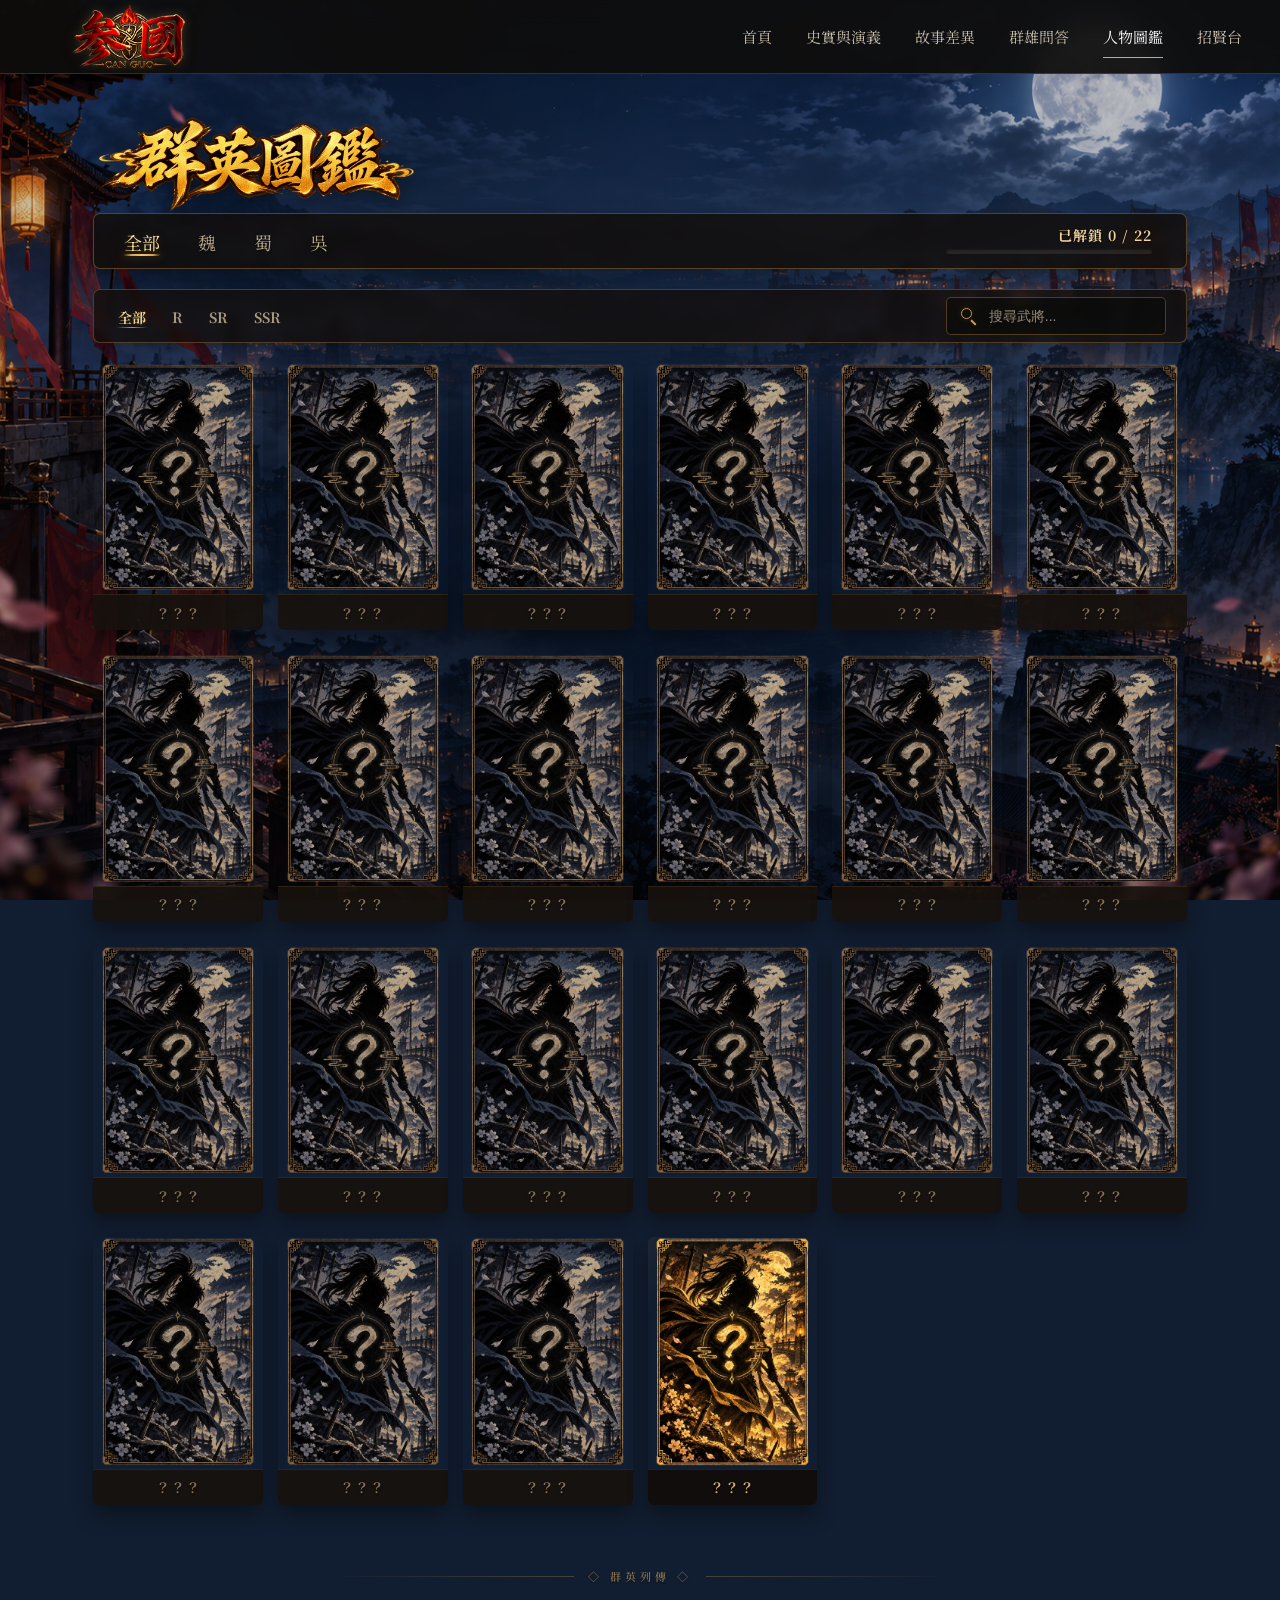
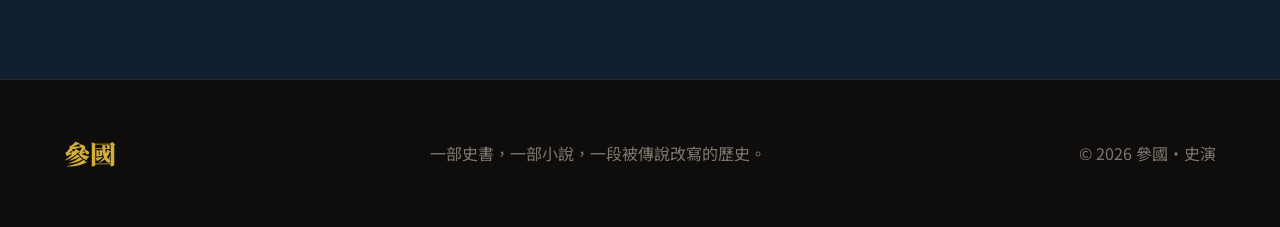
==== Card.html @ cb04dfd8 "參國・史演" ====
<!DOCTYPE html>
<html lang="zh-Hant">
<head>
  <meta charset="UTF-8">
  <meta name="viewport" content="width=device-width, initial-scale=1.0">
  <title>人物圖鑑｜參國・史演</title>
  <!-- Google Fonts -->
  <link rel="preconnect" href="https://fonts.googleapis.com">
  <link rel="preconnect" href="https://fonts.gstatic.com" crossorigin>
  <link href="https://fonts.googleapis.com/css2?family=Cinzel:wght@500;600&family=Noto+Sans+TC:wght@400;500;600;700&family=Noto+Serif+TC:wght@500;600;700;900&display=swap" rel="stylesheet">
  <!-- 共用樣式：Navbar / Footer / Buttons -->
  <link rel="stylesheet" href="css/HomePage.css">
  <!-- 引入人物圖鑑專屬 CSS -->
  <link rel="stylesheet" href="css/Card.css">
  <link rel="icon" type="image/png" sizes="100x100" href="images/logo1.png">
</head>
<body>
  <!-- =========================
       Navbar
  ========================== -->
  <header class="navbar">
    <div class="nav-container">
      <!-- Logo -->
      <a href="HomePage.html" class="logo">
        <img src="images/1212.png" alt="參國・史演 Logo" class="logo-img">
      </a>
      <!-- Navigation -->
      <nav class="nav-menu" id="primaryNav">
        <a href="HomePage.html">首頁</a>
        <a href="HomePage.html#history">史實與演義</a>
        <a href="HomePage.html#stories">故事差異</a>
        <a href="QuizEntry.html">群雄問答</a>
        <a href="Card.html" class="active">人物圖鑑</a>
        <a href="Pickcard.html">招賢台</a>
      </nav>
      <button
        class="mobile-menu-btn"
        type="button"
        aria-label="開啟選單"
        aria-expanded="false"
        aria-controls="primaryNav"
      >
        ☰
      </button>
    </div>
  </header>
  <!-- =========================
       人物圖鑑主內容區
  ========================== -->
  <main class="codex-container">
    <!-- 第一層：陣營分類與已解鎖數量 -->
    <div class="codex-faction-bar">
      <div class="faction-menu">
        <button class="faction-tab active" data-faction="all">全部</button>
        <button class="faction-tab" data-faction="wei">魏</button>
        <button class="faction-tab" data-faction="shu">蜀</button>
        <button class="faction-tab" data-faction="wu">吳</button>
      </div>
      <div class="codex-progress" id="codexProgress">
        <div class="codex-progress-top">
          <span class="codex-progress-text" id="codexProgressText">已解鎖 0 / 0</span>
        </div>
        <div class="codex-progress-track" aria-hidden="true">
          <span class="codex-progress-fill" id="codexProgressFill"></span>
        </div>
      </div>
    </div>
    <!-- 第二層：控制面板 (稀有度與搜尋列) -->
    <div class="codex-panel">
      <div class="codex-sub-bar">
        <div class="rarity-filters">
          <button class="rarity-btn active" data-rarity="all">全部</button>
          <button class="rarity-btn" data-rarity="r">R</button>
          <button class="rarity-btn" data-rarity="sr">SR</button>
          <button class="rarity-btn" data-rarity="ssr">SSR</button>
        </div>
        <div class="search-box">
          <span class="search-icon"></span>
          <input
            type="text"
            id="searchInput"
            class="search-input"
            placeholder="搜尋武將..."
          >
        </div>
      </div>
    </div>
    <!-- 卡片網格 -->
    <div class="cards-grid" id="cardsGrid"></div>
    <div class="codex-empty-state" id="codexEmptyState" hidden>
      <div class="codex-empty-icon">◇</div>
      <h3>沒有符合條件的武將</h3>
      <p>請切換陣營、稀有度，或調整搜尋關鍵字後再試一次。</p>
    </div>

    <div class="codex-end-mark" aria-hidden="true">
      <span></span>
      <b>◇ 群英列傳 ◇</b>
      <span></span>
    </div>
  </main>
  <!-- =========================
       角色介紹彈窗
  ========================== -->
  <div class="hero-modal-overlay" id="heroModal">
    <div class="hero-modal-content">
      <button class="modal-close-btn" id="modalClose" aria-label="關閉角色介紹">
        ×
      </button>
      <div class="modal-body-layout">
        <!-- 左側：卡牌展示 -->
        <div class="modal-visual-column">
          <div class="modal-hero-img">
            <img id="modalImg" src="" alt="">
          </div>
          <div class="modal-card-footer">
            <span class="modal-card-footer-mark">◇</span>
            <span>武將列傳</span>
            <span class="modal-card-footer-mark">◇</span>
          </div>
          <!-- 人物介紹 Q 版 Sprite（曹操、劉備、張飛、孫權、關羽、司馬懿、呂布） -->
          <div class="modal-sprite-zone" id="modalSpriteZone" hidden>
            <div class="hero-speech" id="heroSpeech" role="status" aria-live="polite"></div>
            <button type="button" class="hero-sprite" id="heroSprite"
              aria-label="點擊武將，觀看專屬動作與台詞" title="點擊小武將"></button>
          </div>
        </div>
        <!-- 右側：人物資料 -->
        <div class="modal-info-area">
          <div class="modal-title-block">
            <h2 id="modalName">角色名稱</h2>
            <div class="modal-role-title" id="modalRoleTitle">
              三國人物｜群雄列傳
            </div>
          </div>
          <div class="modal-tags">
            <span class="modal-tag faction-tag" id="modalFaction">
              陣營
            </span>
            <span class="modal-tag rarity-tag" id="modalRarity">
              稀有度
            </span>
            <span class="modal-tag role-tag" id="modalRoleType">
              定位：武將
            </span>
          </div>
          <div class="modal-story-card history-card">
            <div class="modal-section-title">
              <span class="modal-section-icon">史</span>
              <h4>史實記載</h4>
            </div>
            <p id="modalHistory">
              這裡是史實記載的描述...
            </p>
          </div>
          <div class="modal-story-card novel-card">
            <div class="modal-section-title">
              <span class="modal-section-icon">演</span>
              <h4>小說演義</h4>
            </div>
            <p id="modalNovel">
              這裡是在演義小說中的描述...
            </p>
          </div>
          <!-- 人物羈絆 -->
          <div class="modal-relations-section" id="modalRelationsSection">
            <div class="modal-relations-heading">
              <div>
                <span class="modal-relations-symbol">◇</span>
                <strong>人物羈絆</strong>
                <span class="modal-relations-symbol">◇</span>
              </div>
              <small>與此人物關係密切的角色</small>
            </div>
            <div class="modal-relations-list" id="modalRelationsList"></div>
          </div>
          <!-- 特殊羈絆：完成「貂蟬 × 呂布」NPC 彩蛋後才顯示 -->
          <div
            class="modal-special-bond"
            id="modalBondSection"
            style="display: none;"
          >
            <div class="modal-special-bond-title">
              <span>特殊羈絆</span>
              <small>閉月連環・飛將之緣</small>
            </div>
            <p id="modalBondText">
              你已發現貂蟬與呂布之間的特殊羈絆。
            </p>
          </div>
        </div>
      </div>
    </div>
  </div>
  <!-- =========================
       圖鑑自訂提示視窗
       取代瀏覽器原生 alert
  ========================== -->
  <div
    class="codex-alert-overlay"
    id="codexAlert"
    aria-hidden="true"
  >
    <div
      class="codex-alert-box"
      role="dialog"
      aria-modal="true"
      aria-labelledby="codexAlertTitle"
      aria-describedby="codexAlertMessage"
    >
      <div class="codex-alert-corner codex-alert-corner-tl"></div>
      <div class="codex-alert-corner codex-alert-corner-tr"></div>
      <div class="codex-alert-corner codex-alert-corner-bl"></div>
      <div class="codex-alert-corner codex-alert-corner-br"></div>
      <div class="codex-alert-ornament">◇</div>
      <h3
        class="codex-alert-title"
        id="codexAlertTitle"
      >
        提 示
      </h3>
      <p
        class="codex-alert-message"
        id="codexAlertMessage"
      >
        提示內容
      </p>
      <button
        type="button"
        class="codex-alert-btn"
        id="codexAlertBtn"
      >
        確 定
      </button>
    </div>
  </div>
  <!-- =========================
       Footer
  ========================== -->
  <footer>
    <div class="footer-container">
      <div class="footer-logo">
        參國
      </div>
      <p>
        一部史書，一部小說，一段被傳說改寫的歷史。
      </p>
      <span>
        © 2026 參國・史演
      </span>
    </div>
  </footer>
  <!-- 共用 JS -->
  <script src="js/main.js"></script>
  <!-- =========================
       人物圖鑑資料與互動
  ========================== -->
  <script>
    document.addEventListener(
      'DOMContentLoaded',
      function () {
        // ==========================================
        // 預設武將資料庫
        // 人物文案校對版：史實與演義分流，避免將小說情節誤寫為正史。
        // ==========================================
        const defaultHeroes = [
          {
            name: "曹操",
            faction: "wei",
            rarity: "ssr",
            unlocked: false,
            image: "images/曹操.png",
            lockedImage: "images/未解鎖.png",
            history:
              "字孟德，沛國譙人。東漢末年重要政治家、軍事家與文學家，也是曹魏政權的奠基者。建安十三年（208年）南征荊州，與孫權、劉備聯軍戰於赤壁，曹軍失利後北還。",
            novel:
              "《三國演義》將曹操塑造成雄才大略而多疑的亂世梟雄。赤壁篇中以連環船、火攻與華容道等情節加強其敗局戲劇性，最後又因關羽念舊而脫身。"
          },
          {
            name: "劉備",
            faction: "shu",
            rarity: "ssr",
            unlocked: false,
            image: "images/劉備.png",
            lockedImage: "images/未解鎖.png",
            history:
              "字玄德，涿郡涿縣人，《三國志》記為漢景帝子中山靖王劉勝之後。早年輾轉依附諸侯，後與孫權聯軍抗曹，逐步取得荊、益之地與漢中，章武元年（221年）稱帝，建立蜀漢。",
            novel:
              "《三國演義》以仁德之君為核心塑造劉備，桃園結義、三顧茅廬等名場面強化其重情守義、禮賢下士的形象；赤壁前後則與諸葛亮、孫權合作抗曹，成為三分天下的重要一方。"
          },
          {
            name: "張飛",
            faction: "shu",
            rarity: "ssr",
            unlocked: false,
            image: "images/張飛.png",
            lockedImage: "images/未解鎖.png",
            history:
              "字益德，涿郡人，早年即與關羽追隨劉備。當陽長阪時率二十騎據水斷橋，曹軍無敢逼近；入蜀後又在江州生擒嚴顏，是劉備集團的重要將領。",
            novel:
              "《三國演義》多寫作「張翼德」，進一步放大其豪勇與直率性格。長坂橋一聲喝退曹軍、義釋嚴顏等情節，使他成為勇猛而又粗中有細的代表人物。"
          },
          {
            name: "孫權",
            faction: "wu",
            rarity: "ssr",
            unlocked: false,
            image: "images/孫權.png",
            lockedImage: "images/未解鎖.png",
            history:
              "字仲謀，孫策死後承接江東基業。建安十三年（208年）採納周瑜、魯肅等主戰意見，與劉備聯軍抗曹；黃龍元年（229年）稱帝，建立孫吳政權。",
            novel:
              "《三國演義》將孫權描寫成年少而有決斷的江東之主，赤壁前夕在主戰與主降之間作出抗曹決定，並以江東君主的身分串聯周瑜、魯肅等人的赤壁故事。"
          },
          {
            name: "周瑜",
            faction: "wu",
            rarity: "sr",
            unlocked: false,
            image: "images/周瑜.png",
            lockedImage: "images/未解鎖.png",
            history:
              "字公瑾，廬江舒人，《三國志》稱其「長壯有姿貌」。他與孫策交好，後成為孫權的重要將領；赤壁之戰時與程普等率軍拒曹，採納黃蓋火攻之策，大破曹軍。",
            novel:
              "《三國演義》大幅增加周瑜與諸葛亮鬥智的篇幅，並塑造其氣量較狹、屢被諸葛亮占得先機的形象；「既生瑜，何生亮」也成為最具代表性的文學標籤之一。"
          },
          {
            name: "趙雲",
            faction: "shu",
            rarity: "sr",
            unlocked: false,
            image: "images/趙雲.png",
            lockedImage: "images/未解鎖.png",
            history:
              "字子龍，常山真定人。當陽長阪之戰時，趙雲抱著年幼的劉禪並保護甘夫人脫險；其後長期追隨劉備、諸葛亮征戰，建興七年（229年）去世。",
            novel:
              "《三國演義》把長坂救主寫得更為傳奇，趙雲在曹軍中反覆衝殺、救出阿斗，塑造出近乎常勝的勇將形象；後世常以「七進七出」概括此段，但這不是正史原文。"
          },
          {
            name: "甄姬",
            faction: "wei",
            rarity: "r",
            unlocked: false,
            image: "images/甄姬.png",
            lockedImage: "images/未解鎖.png",
            history:
              "史稱文昭甄皇后，中山無極人，上蔡令甄逸之女，本為袁熙之妻。曹操攻下鄴城後，曹丕納甄氏，後生魏明帝曹叡；黃初二年（221年）被曹丕賜死，曹叡即位後追尊為文昭皇后。",
            novel:
              "《三國演義》描寫曹丕攻入鄴城後見甄氏貌美而納為妻。後世又常把她與曹植《洛神賦》的洛神想像相連，但「甄氏就是洛神原型」並不是《三國演義》明確寫定的內容。"
          },
          {
            name: "蔡文姬",
            faction: "wei",
            rarity: "r",
            unlocked: false,
            image: "images/蔡文姬.png",
            lockedImage: "images/未解鎖.png",
            history:
              "蔡琰，字文姬，東漢名士蔡邕之女，博學有才辯，又通音律。漢末戰亂中被胡騎擄入南匈奴，在胡中十二年並生二子；曹操念與蔡邕舊交，以金璧將她贖回，後嫁董祀。",
            novel:
              "《三國演義》並未把蔡文姬作為重要角色鋪陳；她廣為人知的「文姬歸漢」主要見於正史與後世文學、戲曲。傳世《胡笳十八拍》常歸名於蔡琰，但其作者問題歷來仍有討論。"
          },
          {
            name: "孫尚香",
            faction: "wu",
            rarity: "r",
            unlocked: false,
            image: "images/孫上香.png",
            lockedImage: "images/未解鎖.png",
            history:
              "史書多稱「孫夫人」，並未記載「孫尚香」這個本名。她是孫權之妹，史載其才捷剛猛、有諸兄之風，身邊侍婢常持刀侍立；她與劉備的婚姻具有明顯的政治聯盟性質，後返回東吳。",
            novel:
              "《三國演義》以孫夫人與劉備成婚為重要情節，原本用於牽制劉備的婚事最終弄假成真；她又協助劉備突破追兵返回荊州，使人物形象比正史更具俠氣與戲劇性。"
          },
          {
            name: "諸葛亮",
            faction: "shu",
            rarity: "sr",
            unlocked: false,
            image: "images/諸葛亮.png",
            lockedImage: "images/未解鎖.png",
            history:
              "字孔明，號臥龍，蜀漢丞相。劉備去世後輔佐劉禪，多次北伐曹魏；《三國志》亦記其善於巧思，曾損益連弩，木牛流馬皆出其意。建興十二年（234年）病逝五丈原。",
            novel:
              "《三國演義》將諸葛亮進一步神機妙算化，舌戰群儒、草船借箭、借東風、空城計等名場面大多屬小說加工或移植，赤壁篇尤其強化了他在聯軍勝利中的核心作用。"
          },
          {
            name: "黃蓋",
            faction: "wu",
            rarity: "sr",
            unlocked: false,
            image: "images/黃蓋.png",
            lockedImage: "images/未解鎖.png",
            history:
              "字公覆，東吳宿將，歷事孫堅、孫策、孫權。赤壁之戰時，黃蓋認為曹軍船艦首尾相接，適合以火攻破敵，並以書信詐降接近曹軍船隊，最終縱火重創曹軍；正史沒有周瑜杖打黃蓋的情節。",
            novel:
              "《三國演義》把赤壁詐降發展成著名的「苦肉計」：黃蓋與周瑜故意演出衝突並受杖責，再向曹操詐降，使曹操深信不疑，最終配合火攻大破曹軍。"
          },
          {
            name: "關羽",
            faction: "shu",
            rarity: "ssr",
            unlocked: false,
            image: "images/關羽.png",
            lockedImage: "images/未解鎖.png",
            history:
              "字雲長，早年與張飛追隨劉備。官渡期間曾斬袁紹大將顏良；後鎮守荊州，襄樊之戰水淹七軍、降于禁、斬龐德，一度威震華夏，最終遭孫權襲取荊州並於臨沮被殺。",
            novel:
              "《三國演義》極度強化關羽的忠義與武勇，溫酒斬華雄、過五關斬六將、華容道義釋曹操等名場面皆成為其經典形象的重要來源，其中多處並非正史記載。"
          },
          {
            name: "司馬懿",
            faction: "wei",
            rarity: "ssr",
            unlocked: false,
            image: "images/司馬懿.png",
            lockedImage: "images/未解鎖.png",
            history:
              "字仲達，河內溫縣人，曹魏重要政治家與軍事家。曾多次抵禦諸葛亮北伐，晚年於正始十年（249年）發動高平陵之變擊倒曹爽勢力，掌握魏國大權；嘉平三年（251年）去世，西晉建立後被追尊為宣皇帝。",
            novel:
              "《三國演義》將司馬懿塑造成能與諸葛亮長期鬥智的主要對手，空城計、「死諸葛嚇走活仲達」等情節強化了兩人宿敵感；小說也保留他晚年高平陵政變、掌控曹魏朝政的主線。"
          },
          {
            name: "關銀屏",
            faction: "shu",
            rarity: "r",
            unlocked: false,
            image: "images/關銀屏.png",
            lockedImage: "images/未解鎖.png",
            history:
              "「關銀屏」並非正史中有明確姓名與事蹟的人物。《三國志》只記孫權曾替兒子向關羽求娶其女而遭拒，未記女兒姓名；「關銀屏」及其武將形象主要形成於後世地方傳說、民間文學與現代作品。",
            novel:
              "《三國演義》正本文本也沒有把「關銀屏」塑造成正式角色。她作為關羽之女、能征善戰甚至隨軍南征的形象，主要來自後世傳說、戲曲與遊戲等再創作。"
          },
          {
            name: "龐統",
            faction: "shu",
            rarity: "sr",
            unlocked: false,
            image: "images/龐統.png",
            lockedImage: "images/未解鎖.png",
            history:
              "字士元，襄陽人，時人稱「鳳雛」。曾任南郡功曹，後投效劉備，與諸葛亮同任軍師中郎將並主張取益州；建安十九年（214年）隨軍攻雒縣時中流矢身亡。正史沒有他在赤壁向曹操獻「連環計」的記載。",
            novel:
              "《三國演義》中龐統與諸葛亮並稱「臥龍、鳳雛」，赤壁時親自向曹操獻連環計，使曹軍戰船相連，為火攻創造條件；後隨劉備入蜀，在落鳳坡遭伏擊中箭身亡。"
          },
          {
            name: "大喬小喬",
            faction: "wu",
            rarity: "r",
            unlocked: false,
            image: "images/大喬小喬.png",
            lockedImage: "images/未解鎖.png",
            history:
              "《三國志》記載皖城攻克後得到橋公二女，皆有國色，孫策納大橋、周瑜納小橋。史書沒有為二人立傳，也沒有記下她們的個人姓名；今日常寫作「大喬、小喬」，主要沿用後世通行稱呼。",
            novel:
              "《三國演義》把「二喬」融入赤壁前的激將情節：諸葛亮借曹操《銅雀臺賦》相關說法刺激周瑜，使「銅雀春深鎖二喬」成為赤壁故事的著名文學意象，並非曹操南征的史實動機。"
          },
          {
            name: "郭嘉",
            faction: "wei",
            rarity: "sr",
            unlocked: false,
            image: "images/郭嘉.png",
            lockedImage: "images/未解鎖.png",
            history:
              "字奉孝，潁川陽翟人，曹操的重要謀士，任司空軍祭酒。曾參與討呂布、官渡前後與平定袁氏勢力等重大決策，深受曹操信任；建安十二年（207年）病逝，年僅三十八。",
            novel:
              "《三國演義》延續並放大郭嘉「鬼才」與料敵先機的形象，常以他英年早逝襯托曹操惜才；郭嘉在赤壁之戰前已去世，因此小說中的赤壁主線並沒有由他直接參與謀劃。"
          },
          {
            name: "孫策",
            faction: "wu",
            rarity: "sr",
            unlocked: false,
            image: "images/孫策.png",
            lockedImage: "images/未解鎖.png",
            history:
              "字伯符，孫堅長子，勇決善戰，短時間內平定江東多地，為孫權日後建立孫吳奠定基礎。建安五年（200年）遭吳郡太守許貢舊部門客襲擊受重傷，不久去世。",
            novel:
              "《三國演義》保留孫策「小霸王」的勇烈形象，並加入道士于吉等神怪情節，將孫策殺于吉、精神不安與遇刺後病重相連，使其早逝帶有更強的因果與傳奇色彩。"
          },
          {
            name: "夏侯惇",
            faction: "wei",
            rarity: "sr",
            unlocked: false,
            image: "images/夏侯惇.png",
            lockedImage: "images/未解鎖.png",
            history:
              "字元讓，曹操麾下宗親重將。征討呂布時被流矢射傷左眼，軍中一度稱他「盲夏侯」；他也曾治理地方、興修水利與勸農，並非只以猛將事蹟見長。",
            novel:
              "《三國演義》把左眼受傷改寫成極具戲劇性的「拔矢啖睛」：夏侯惇中曹性一箭後拔箭連眼珠帶出，並吞下眼珠再戰，成為小說塑造其剛烈勇猛的經典場面。"
          },
          // ==========================================
          // 隱藏角色：呂布
          // ==========================================
          {
            name: "呂布",
            faction: "special",
            rarity: "ssr",
            unlocked: false,
            hidden: true,
            exchangeOnly: true,
            image: "images/呂布.png",
            lockedImage: "images/未解鎖.png",
            history:
              "字奉先，五原九原人。《三國志》記其善騎射、膂力過人，號為「飛將」。他先後依附丁原、董卓等人，後與王允合謀殺董卓，又割據徐州，最終在下邳敗於曹操並被處死。",
            novel:
              "《三國演義》把呂布塑造成武力頂尖而反覆無常的猛將，虎牢關「三英戰呂布」尤其奠定其無雙武勇形象；赤兔馬、方天畫戟與貂蟬情節也共同強化了他的傳奇色彩。"
          },
          // ==========================================
          // 隱藏角色：貂蟬
          // ==========================================
          {
            name: "貂蟬",
            faction: "special",
            rarity: "r",
            unlocked: false,
            hidden: true,
            exchangeKey: true,
            image: "images/貂蟬.png",
            lockedImage: "images/未解鎖.png",
            history:
              "正史沒有「貂蟬」這個人物姓名。《三國志》只記呂布曾與董卓的一名侍婢私通，因擔心事情敗露而心中不安，之後又受王允拉攏參與誅殺董卓；史書沒有說這名侍婢是王允義女，也沒有把她命名為貂蟬。",
            novel:
              "《三國演義》將貂蟬塑造成王允義女與「閉月」美人，安排她周旋於董卓、呂布之間執行連環計，利用二人情慾與猜忌挑起決裂，最終促成呂布誅殺董卓。"
          },
          // ==========================================
          // 隱藏彩蛋：釣魚版曹操
          // 未解鎖時顯示 specialcard.png
          // 玩家暗中連點 10 次後解鎖
          // ==========================================
          {
            name: "釣魚版曹操",
            faction: "wei",
            rarity: "ssr",
            unlocked: false,
            hidden: true,
            specialEgg: true,
            image: "images/釣魚版曹操.png",
            lockedImage: "images/specialcard.png",
            history:
              "遊戲原創彩蛋角色，並非正史中的獨立人物或歷史事件。角色設定沿用曹操形象，再加入「臨海垂釣」的趣味情境，作為圖鑑中的隱藏收藏內容。",
            novel:
              "此版本也不是《三國演義》原有人物設定，而是本遊戲對曹操的趣味再創作：亂世梟雄暫離軍政，持竿垂釣，並以神秘金卡彩蛋形式出現在圖鑑中。"
          }
        ];
        // ------------------------------------------
        // 角色資料同步
        // ------------------------------------------
        const savedHeroesRaw =
          localStorage.getItem(
            'heroesData'
          );
        const savedHeroes =
          JSON.parse(
            savedHeroesRaw || '[]'
          ) || [];
        // 如果整份圖鑑資料被重置，
        // 特殊彩蛋的點擊進度也一起重新開始。
        if (
          !savedHeroesRaw ||
          savedHeroes.length === 0
        ) {
          localStorage.removeItem(
            'specialFishingCaoUnlocked'
          );
          localStorage.removeItem(
            'specialFishingCaoClickCount'
          );
        }
        const savedHeroMap =
          new Map(
            savedHeroes.map(
              hero => [
                hero.name,
                hero
              ]
            )
          );
        let heroesData =
          defaultHeroes.map(
            defaultHero => {
              // 釣魚版曹操使用獨立 localStorage 狀態。
              // 這樣就算招賢台仍然只有原本 21 位角色，
              // 也不會把這張第 22 張彩蛋卡的解鎖狀態洗掉。
              if (defaultHero.specialEgg) {
                return {
                  ...defaultHero,
                  unlocked:
                    localStorage.getItem(
                      'specialFishingCaoUnlocked'
                    ) === 'true'
                };
              }
              const savedHero =
                savedHeroMap.get(
                  defaultHero.name
                );
              if (savedHero) {
                return {
                  ...defaultHero,
                  unlocked:
                    savedHero.unlocked
                };
              }
              return {
                ...defaultHero
              };
            }
          );
        localStorage.setItem(
          'heroesData',
          JSON.stringify(
            heroesData
          )
        );
        // ==========================================
        // DOM
        // ==========================================
        const grid =
          document.getElementById(
            'cardsGrid'
          );
        const progressText =
          document.getElementById(
            'codexProgressText'
          );
        const progressFill =
          document.getElementById(
            'codexProgressFill'
          );
        const factionTabs =
          document.querySelectorAll(
            '.faction-tab'
          );
        const rarityBtns =
          document.querySelectorAll(
            '.rarity-btn'
          );
        const searchInput =
          document.getElementById(
            'searchInput'
          );
        const emptyState =
          document.getElementById(
            'codexEmptyState'
          );
        // Modal
        const modal =
          document.getElementById(
            'heroModal'
          );
        const modalContent =
          modal.querySelector(
            '.hero-modal-content'
          );
        const modalClose =
          document.getElementById(
            'modalClose'
          );
        const modalImg =
          document.getElementById(
            'modalImg'
          );
        const modalName =
          document.getElementById(
            'modalName'
          );
        const modalFaction =
          document.getElementById(
            'modalFaction'
          );
        const modalRarity =
          document.getElementById(
            'modalRarity'
          );
        const modalHistory =
          document.getElementById(
            'modalHistory'
          );
        const modalNovel =
          document.getElementById(
            'modalNovel'
          );
        const modalRoleTitle =
          document.getElementById(
            'modalRoleTitle'
          );
        const modalRoleType =
          document.getElementById(
            'modalRoleType'
          );
        const modalRelationsSection =
          document.getElementById(
            'modalRelationsSection'
          );
        const modalRelationsList =
          document.getElementById(
            'modalRelationsList'
          );
        const modalBondSection =
          document.getElementById(
            'modalBondSection'
          );
        const modalBondText =
          document.getElementById(
            'modalBondText'
          );
        // 人物介紹左下角 Q 版 Sprite（曹操／劉備／張飛／孫權／關羽／司馬懿／呂布）
        const modalSpriteZone = document.getElementById('modalSpriteZone');
        const heroSprite = document.getElementById('heroSprite');
        const heroSpeech = document.getElementById('heroSpeech');
        // ==========================================
        // 圖鑑自訂提示視窗
        // ==========================================
        const codexAlert =
          document.getElementById(
            'codexAlert'
          );
        const codexAlertTitle =
          document.getElementById(
            'codexAlertTitle'
          );
        const codexAlertMessage =
          document.getElementById(
            'codexAlertMessage'
          );
        const codexAlertBtn =
          document.getElementById(
            'codexAlertBtn'
          );
        function showCodexAlert(
          message,
          title = '提 示'
        ) {
          codexAlertTitle.textContent =
            title;
          codexAlertMessage.textContent =
            message;
          codexAlert.classList.add(
            'show'
          );
          codexAlert.setAttribute(
            'aria-hidden',
            'false'
          );
          document.body.classList.add(
            'codex-alert-open'
          );
          requestAnimationFrame(
            () => {
              codexAlertBtn.focus();
            }
          );
        }
        function closeCodexAlert() {
          codexAlert.classList.remove(
            'show'
          );
          codexAlert.setAttribute(
            'aria-hidden',
            'true'
          );
          document.body.classList.remove(
            'codex-alert-open'
          );
        }
        codexAlertBtn.addEventListener(
          'click',
          closeCodexAlert
        );
        codexAlert.addEventListener(
          'click',
          (event) => {
            if (
              event.target === codexAlert
            ) {
              closeCodexAlert();
            }
          }
        );
        document.addEventListener(
          'keydown',
          (event) => {
            if (
              event.key === 'Escape' &&
              codexAlert.classList.contains(
                'show'
              )
            ) {
              closeCodexAlert();
            }
          }
        );
        // ==========================================
        // 篩選狀態
        // ==========================================
        let currentFaction = 'all';
        let currentRarity = 'all';
        let currentSearch = '';
        const heroProfileMap = {
          "曹操": {
            title: "曹魏奠基者｜亂世梟雄",
            role: "君主",
            relations: ["郭嘉", "夏侯惇", "司馬懿"]
          },
          "劉備": {
            title: "蜀漢昭烈帝｜仁德之主",
            role: "君主",
            relations: ["關羽", "張飛", "諸葛亮"]
          },
          "張飛": {
            title: "燕人猛將｜萬人之敵",
            role: "猛將",
            relations: ["劉備", "關羽", "趙雲"]
          },
          "孫權": {
            title: "東吳大帝｜江東之主",
            role: "君主",
            relations: ["周瑜", "孫策", "孫尚香"]
          },
          "周瑜": {
            title: "江東都督｜雄姿英發",
            role: "都督",
            relations: ["孫權", "黃蓋", "孫策"]
          },
          "趙雲": {
            title: "常山趙子龍｜忠勇無雙",
            role: "猛將",
            relations: ["劉備", "諸葛亮", "張飛"]
          },
          "甄姬": {
            title: "魏宮名姝｜洛水佳人",
            role: "名姝",
            relations: ["曹操"]
          },
          "蔡文姬": {
            title: "才女名士｜胡笳悲歌",
            role: "名士",
            relations: ["曹操"]
          },
          "孫尚香": {
            title: "弓腰姬｜江東虎女",
            role: "名姝",
            relations: ["孫權", "劉備"]
          },
          "諸葛亮": {
            title: "蜀漢丞相｜臥龍先生",
            role: "軍師",
            relations: ["劉備", "趙雲", "關羽"]
          },
          "黃蓋": {
            title: "江東宿將｜赤壁先鋒",
            role: "猛將",
            relations: ["周瑜", "孫權"]
          },
          "關羽": {
            title: "美髯公｜義薄雲天",
            role: "猛將",
            relations: ["劉備", "張飛", "關銀屏"]
          },
          "司馬懿": {
            title: "冢虎｜深謀遠略",
            role: "軍師",
            relations: ["曹操"]
          },
          "關銀屏": {
            title: "關氏虎女｜將門之後",
            role: "猛將",
            relations: ["關羽", "劉備"]
          },
          "龐統": {
            title: "鳳雛｜奇策之士",
            role: "軍師",
            relations: ["劉備", "諸葛亮"]
          },
          "大喬小喬": {
            title: "江東雙姝｜國色流光",
            role: "名姝",
            relations: ["孫策", "周瑜"]
          },
          "郭嘉": {
            title: "鬼才｜決勝千里",
            role: "軍師",
            relations: ["曹操", "夏侯惇"]
          },
          "孫策": {
            title: "小霸王｜江東奠基",
            role: "君主",
            relations: ["孫權", "周瑜", "大喬小喬"]
          },
          "夏侯惇": {
            title: "曹魏宿將｜剛烈勇武",
            role: "猛將",
            relations: ["曹操", "郭嘉"]
          },
          "呂布": {
            title: "飛將｜人中呂布",
            role: "猛將",
            relations: ["貂蟬"]
          },
          "貂蟬": {
            title: "閉月｜連環之計",
            role: "名姝",
            relations: ["呂布"]
          },
          "釣魚版曹操": {
            title: "滄海垂綸｜孟德得魚",
            role: "彩蛋",
            relations: ["曹操"]
          }
        };
        function renderHeroRelations(hero) {
          const profile =
            heroProfileMap[hero.name] || {
              title: "三國人物｜群雄列傳",
              role: "武將",
              relations: []
            };
          modalRoleTitle.textContent =
            profile.title;
          modalRoleType.textContent =
            `定位：${profile.role}`;
          modalRoleType.dataset.role =
            profile.role;
          modalRelationsList.innerHTML = "";
          /*
             貂蟬的「呂布」關係，在右下角 NPC 彩蛋完成前完全隱藏。
             玩家只抽到貂蟬時，不會從圖鑑得到任何解謎提示。
          */
          const visibleRelationNames =
            profile.relations.filter(
              relationName => {
                const targetHero =
                  heroesData.find(
                    item =>
                      item.name === relationName
                  );
                if (!targetHero) {
                  return false;
                }
                if (
                  hero.name === "貂蟬" &&
                  relationName === "呂布" &&
                  !targetHero.unlocked
                ) {
                  return false;
                }
                return true;
              }
            );
          if (!visibleRelationNames.length) {
            modalRelationsSection.style.display =
              "none";
            return;
          }
          modalRelationsSection.style.display =
            "block";
          visibleRelationNames.forEach(
            relationName => {
              const targetHero =
                heroesData.find(
                  item =>
                    item.name === relationName
                );
              if (!targetHero) return;
              const hideIdentity =
                targetHero.hidden &&
                !targetHero.unlocked;
              const relationItem =
                document.createElement(
                  "button"
                );
              relationItem.type =
                "button";
              relationItem.className =
                "modal-relation-card";
              relationItem.dataset.hero =
                hideIdentity
                  ? "hidden"
                  : targetHero.name;
              if (!targetHero.unlocked) {
                relationItem.classList.add(
                  "locked"
                );
                relationItem.disabled =
                  true;
              }
              const imageSrc =
                targetHero.unlocked
                  ? targetHero.image
                  : targetHero.lockedImage;
              const displayName =
                hideIdentity
                  ? "？？？"
                  : targetHero.name;
              relationItem.innerHTML = `
                <span class="relation-avatar">
                  <img
                    src="${imageSrc}"
                    alt="${hideIdentity ? "未解鎖角色" : displayName}"
                  >
                </span>
                <span class="relation-name">
                  ${displayName}
                </span>
              `;
              if (targetHero.unlocked) {
                relationItem.addEventListener(
                  "click",
                  () => {
                    openModal(targetHero);
                  }
                );
              }
              modalRelationsList.appendChild(
                relationItem
              );
            }
          );
        }
        // ==========================================
        // 特殊彩蛋：釣魚版曹操
        // ==========================================
        const SPECIAL_CAO_TAP_KEY =
          'specialFishingCaoClickCount';
        const SPECIAL_CAO_UNLOCK_KEY =
          'specialFishingCaoUnlocked';
        const SPECIAL_CAO_TAP_MAX =
          10;
        let specialEggBusy =
          false;
        function getSpecialCaoTapCount() {
          return Math.max(
            0,
            Math.min(
              SPECIAL_CAO_TAP_MAX,
              parseInt(
                localStorage.getItem(
                  SPECIAL_CAO_TAP_KEY
                ) || '0',
                10
              ) || 0
            )
          );
        }
        function setSpecialCaoTapCount(count) {
          localStorage.setItem(
            SPECIAL_CAO_TAP_KEY,
            String(count)
          );
        }
        function updateSpecialCrackStage(
          card,
          tapCount
        ) {
          card.classList.remove(
            'egg-stage-1',
            'egg-stage-2',
            'egg-stage-3'
          );
          if (tapCount >= 8) {
            card.classList.add(
              'egg-stage-3'
            );
          } else if (tapCount >= 5) {
            card.classList.add(
              'egg-stage-2'
            );
          } else if (tapCount >= 2) {
            card.classList.add(
              'egg-stage-1'
            );
          }
        }
        function createSpecialBurst(card) {
          const burst =
            card.querySelector(
              '.special-egg-burst'
            );
          if (!burst) return;
          burst.innerHTML = '';
          /*
             海水爆裂粒子
             - 水滴向四周噴散
             - 部分粒子變成泡泡
             - 上方水花距離更高，像浪花炸開
          */
          const particleCount =
            56;
          for (
            let i = 0;
            i < particleCount;
            i++
          ) {
            const particle =
              document.createElement(
                'span'
              );
            particle.className =
              'special-egg-particle';
            if (i % 5 === 0) {
              particle.classList.add(
                'special-egg-bubble'
              );
            }
            /*
              水花改成「由下往上扇形炸開」，
              不再做 360 度煙火狀。
            */
            const spread =
              i /
              (particleCount - 1);
            const dx =
              (spread - 0.5) *
              (
                220 +
                (i % 6) * 10
              );
            const dy =
              -(
                74 +
                (i % 9) * 15
              ) +
              Math.abs(dx) * 0.16;
            const size =
              5 +
              (i % 5) * 2;
            particle.style.setProperty(
              '--dx',
              `${dx}px`
            );
            particle.style.setProperty(
              '--dy',
              `${dy}px`
            );
            particle.style.setProperty(
              '--size',
              `${size}px`
            );
            particle.style.setProperty(
              '--delay',
              `${(i % 8) * 0.018}s`
            );
            particle.style.setProperty(
              '--spin',
              `${120 + (i % 6) * 35}deg`
            );
            burst.appendChild(
              particle
            );
          }
        }
        function unlockFishingCao(
          hero,
          card
        ) {
          if (specialEggBusy) {
            return;
          }
          specialEggBusy =
            true;
          card.classList.add(
            'egg-unlocking'
          );
          createSpecialBurst(card);
          // 金卡先震裂，海水從卡面湧出，再讓釣魚版曹操從浪花中浮現。
          setTimeout(
            () => {
              hero.unlocked =
                true;
              localStorage.setItem(
                SPECIAL_CAO_UNLOCK_KEY,
                'true'
              );
              localStorage.removeItem(
                SPECIAL_CAO_TAP_KEY
              );
              localStorage.setItem(
                'heroesData',
                JSON.stringify(
                  heroesData
                )
              );
              const image =
                card.querySelector(
                  '.hero-image-placeholder img'
                );
              const name =
                card.querySelector(
                  '.hero-name'
                );
              if (image) {
                image.src =
                  hero.image;
                image.alt =
                  hero.name;
              }
              if (name) {
                name.textContent =
                  hero.name;
              }
              card.classList.remove(
                'locked',
                'special-egg-locked',
                'egg-stage-1',
                'egg-stage-2',
                'egg-stage-3'
              );
              card.classList.add(
                'special-egg-revealed'
              );
              const unlockedCount =
                heroesData.filter(
                  item => item.unlocked
                ).length;
              progressText.textContent =
                `已解鎖 ${unlockedCount} / ${heroesData.length}`;
            },
            650
          );
          // 等完整爆裂動畫播完，再重新繪製，
          // 讓這張卡回到正常可點開 Modal 的狀態。
          setTimeout(
            () => {
              specialEggBusy =
                false;
              renderCards();
            },
            1750
          );
        }
        function handleSpecialEggClick(
          hero,
          card
        ) {
          if (
            hero.unlocked ||
            specialEggBusy
          ) {
            return;
          }
          let tapCount =
            getSpecialCaoTapCount() + 1;
          tapCount =
            Math.min(
              tapCount,
              SPECIAL_CAO_TAP_MAX
            );
          setSpecialCaoTapCount(
            tapCount
          );
          // 不顯示 0 / 10，也不跳任何提示。
          // 玩家只會感覺到卡片逐次出現細微異樣。
          card.classList.remove(
            'special-egg-hit'
          );
          void card.offsetWidth;
          card.classList.add(
            'special-egg-hit'
          );
          updateSpecialCrackStage(
            card,
            tapCount
          );
          if (
            tapCount >=
            SPECIAL_CAO_TAP_MAX
          ) {
            unlockFishingCao(
              hero,
              card
            );
          }
        }
        // ==========================================
        // 產生人物卡片
        // ==========================================
        function renderCards() {
          grid.innerHTML = '';
          let visibleCount = 0;
          const visibleHeroes =
            currentRarity === 'all'
              ? [...heroesData].sort((a, b) => {
                  // 釣魚版曹操固定放在全部圖鑑的最後一張。
                  if (a.specialEgg) return 1;
                  if (b.specialEgg) return -1;
                  const rarityOrder = { ssr: 0, sr: 1, r: 2 };
                  return (rarityOrder[a.rarity] ?? 3) -
                    (rarityOrder[b.rarity] ?? 3);
                })
              : heroesData;
          const unlockedCount =
            heroesData.filter(
              hero => hero.unlocked
            ).length;
          visibleHeroes.forEach(
            hero => {
              const matchesFaction =
                (
                  currentFaction === 'all' ||
                  hero.faction === currentFaction
                );
              const matchesRarity =
                (
                  currentRarity === 'all' ||
                  hero.rarity === currentRarity
                );
              const searchTarget =
                hero.unlocked
                  ? hero.name
                  : "？？？";
              const matchesSearch =
                (
                  currentSearch === '' ||
                  searchTarget.includes(
                    currentSearch
                  )
                );
              if (
                !matchesFaction ||
                !matchesRarity ||
                !matchesSearch
              ) {
                return;
              }
              visibleCount += 1;
              const card =
                document.createElement(
                  'div'
                );
              card.className =
                `hero-card ${
                  hero.unlocked
                    ? ''
                    : 'locked'
                }`;
              card.dataset.rarity =
                hero.rarity;
              if (hero.specialEgg) {
                card.classList.add(
                  'special-egg-card'
                );
              }
              let innerContent = '';
              if (hero.unlocked) {
                innerContent = `
                  <div class="hero-image-placeholder">
                    <img
                      src="${hero.image}"
                      alt="${hero.name}"
                      onerror="
                        this.style.display='none';
                        this.nextElementSibling.style.display='flex';
                      "
                    >
                    <div
                      style="
                        display:none;
                        width:100%;
                        height:100%;
                        align-items:center;
                        justify-content:center;
                        color:#a8957c;
                        font-size:12px;
                      "
                    >
                      圖片載入失敗
                    </div>
                  </div>
                  <div class="hero-name">
                    ${hero.name}
                  </div>
                `;
                card.addEventListener(
                  'click',
                  () => {
                    openModal(hero);
                  }
                );
              } else if (hero.specialEgg) {
                card.classList.add(
                  'special-egg-locked'
                );
                updateSpecialCrackStage(
                  card,
                  getSpecialCaoTapCount()
                );
                innerContent = `
                  <div class="hero-image-placeholder special-egg-image">
                    <img
                      src="${hero.lockedImage}"
                      alt="未解鎖特殊卡"
                      draggable="false"
                      onerror="
                        this.style.display='none';
                        this.nextElementSibling.style.display='flex';
                      "
                    >
                    <div
                      style="
                        display:none;
                        width:100%;
                        height:100%;
                        align-items:center;
                        justify-content:center;
                        color:#e9bd5d;
                        font-size:28px;
                      "
                    >
                      ？
                    </div>
                    <span
                      class="special-egg-cracks"
                      aria-hidden="true"
                    ></span>
                    <span
                      class="special-egg-flash"
                      aria-hidden="true"
                    ></span>
                    <span
                      class="special-egg-wave-splash"
                      aria-hidden="true"
                    >
                      <img
                        src="images/wave-splash.png"
                        alt=""
                        draggable="false"
                      >
                    </span>
                  </div>
                  <div class="hero-name">
                    ？？？
                  </div>
                `;
                card.addEventListener(
                  'click',
                  () => {
                    handleSpecialEggClick(
                      hero,
                      card
                    );
                  }
                );
              } else {
                innerContent = `
                  <div class="hero-image-placeholder">
                    <img
                      src="${hero.lockedImage}"
                      alt="未解鎖"
                      onerror="
                        this.style.display='none';
                        this.nextElementSibling.style.display='flex';
                      "
                    >
                    <div
                      style="
                        display:none;
                        width:100%;
                        height:100%;
                        align-items:center;
                        justify-content:center;
                        color:#5c4d3d;
                        font-size:24px;
                      "
                    >
                      ？
                    </div>
                  </div>
                  <div class="hero-name">
                    ？？？
                  </div>
                `;
                card.addEventListener(
                  'click',
                  () => {
                    showCodexAlert(
                      "此武將尚未解鎖，請前往招賢台進行招募。",
                      "尚 未 解 鎖"
                    );
                  }
                );
              }
              card.innerHTML =
                innerContent;
              grid.appendChild(
                card
              );
            }
          );
          const totalCount =
            heroesData.length;
          const progressPercent =
            totalCount > 0
              ? (
                  unlockedCount /
                  totalCount
                ) * 100
              : 0;
          progressText.textContent =
            `已解鎖 ${unlockedCount} / ${totalCount}`;
          progressFill.style.width =
            `${progressPercent}%`;
          emptyState.hidden =
            visibleCount !== 0;
          grid.classList.toggle(
            'is-empty',
            visibleCount === 0
          );
        }
        // ==========================================
        // 武將 Q 版 Sprite：三格待機 + 四格點擊動作
        // 待機：原地 → 上半身微沉 → 原地 → 上半身微抬 ...
        // 點擊：1 → 2 → 3 → 4 → 1，之後恢復待機
        // ==========================================
        const heroSpriteConfig = {
          '曹操': {
            idleSheet: 'images/曹操待機.png',
            idleFrames: 3,
            sheet: 'images/曹操動作.png',
            frames: 4,
            line: '天下英雄，唯使君與操耳！'
          },
          '劉備': {
            idleSheet: 'images/劉備待機.png',
            idleFrames: 3,
            sheet: 'images/劉備動作.png',
            frames: 4,
            line: '備願與諸君共扶漢室！'
          },
          '張飛': {
            idleSheet: 'images/張飛待機.png',
            idleFrames: 3,
            sheet: 'images/張飛動作.png',
            frames: 4,
            line: '燕人張翼德在此！誰敢一戰！'
          },
          '孫權': {
            idleSheet: 'images/孫權待機.png',
            idleFrames: 3,
            sheet: 'images/孫權動作.png',
            frames: 4,
            line: '江東基業，孤自當守！'
          },
          '周瑜': {
            idleSheet: 'images/周瑜待機.png',
            idleFrames: 3,
            sheet: 'images/周瑜動作.png',
            frames: 4,
            line: '東風已至，且看江東烈焰！'
          },
          '趙雲': {
            idleSheet: 'images/趙雲待機.png',
            idleFrames: 3,
            sheet: 'images/趙雲動作.png',
            frames: 4,
            line: '常山趙子龍在此！誰敢一戰！'
          },
          '諸葛亮': {
            idleSheet: 'images/諸葛亮待機.png',
            idleFrames: 3,
            sheet: 'images/諸葛亮動作.png',
            frames: 4,
            line: '運籌帷幄之中，決勝千里之外！'
          },
          '黃蓋': {
            idleSheet: 'images/黃蓋待機.png',
            idleFrames: 3,
            sheet: 'images/黃蓋動作.png',
            frames: 4,
            line: '苦肉一計，烈火焚盡曹營！'
          },
          '龐統': {
            idleSheet: 'images/龐統待機.png',
            idleFrames: 3,
            sheet: 'images/龐統動作.png',
            frames: 4,
            line: '鳳雛展翼，奇謀定天下！'
          },
          '郭嘉': {
            idleSheet: 'images/郭嘉待機.png',
            idleFrames: 3,
            sheet: 'images/郭嘉動作.png',
            frames: 4,
            line: '鬼謀奇策，算定天下！'
          },
          '孫策': {
            idleSheet: 'images/孫策待機.png',
            idleFrames: 3,
            sheet: 'images/孫策動作.png',
            frames: 4,
            line: '江東小霸王，破陣開疆！'
          },
          '夏侯惇': {
            idleSheet: 'images/夏侯惇待機.png',
            idleFrames: 3,
            sheet: 'images/夏侯惇動作.png',
            frames: 4,
            line: '橫刀立馬，誰敢擋我！'
          },
          '甄姬': {
            idleSheet: 'images/甄姬待機.png',
            idleFrames: 3,
            sheet: 'images/甄姬動作.png',
            frames: 4,
            line: '洛水流光，花映芳華。'
          },
          '蔡文姬': {
            idleSheet: 'images/蔡文姬待機.png',
            idleFrames: 3,
            sheet: 'images/蔡文姬動作.png',
            frames: 4,
            line: '胡笳一曲，故園入夢。'
          },
          '孫尚香': {
            idleSheet: 'images/孫尚香待機.png',
            idleFrames: 3,
            sheet: 'images/孫尚香動作.png',
            frames: 4,
            line: '弓腰姬在此，看箭！'
          },
          '大喬小喬': {
            idleSheet: 'images/大喬小喬待機.png',
            idleFrames: 3,
            sheet: 'images/大喬小喬動作.png',
            frames: 4,
            line: '姊妹同心，花開並蒂！'
          },
          '關銀屏': {
            idleSheet: 'images/關銀屏待機.png',
            idleFrames: 3,
            sheet: 'images/關銀屏動作.png',
            frames: 4,
            line: '虎女乘風，青鋒破陣！'
          },
          '關羽': {
            idleSheet: 'images/關羽待機.png',
            idleFrames: 3,
            sheet: 'images/關羽動作.png',
            frames: 4,
            line: '義薄雲天，武聖千秋！'
          },
          '司馬懿': {
            idleSheet: 'images/司馬懿待機.png',
            idleFrames: 3,
            sheet: 'images/司馬懿動作.png',
            frames: 4,
            line: '韜光養晦，方能決勝千里！'
          },
          '貂蟬': {
            idleSheet: 'images/貂蟬待機.png',
            idleFrames: 3,
            sheet: 'images/貂蟬動作.png',
            frames: 4,
            line: '月下傾城，舞動天下。'
          },
          '釣魚版曹操': {
            idleSheet: 'images/釣魚版曹操待機.png',
            idleFrames: 3,
            sheet: 'images/釣魚版曹操動作.png',
            frames: 4,
            line: '哈哈哈！此魚，終究落入孤手！'
          },
          '呂布': {
            idleSheet: 'images/呂布待機.png',
            idleFrames: 3,
            sheet: 'images/呂布動作.png',
            frames: 4,
            line: '天下群雄，誰敢擋我呂奉先！'
          }
        };
        let activeSpriteConfig = null;
        let spriteIdleTimer = null;
        let spriteFrameTimer = null;
        let spriteSpeechTimer = null;
        let spritePlaying = false;

        function setSpriteFrame(frame, frames) {
          // 3 格的位置是 0 / 50 / 100%；4 格是 0 / 33.33 / 66.67 / 100%。
          heroSprite.style.backgroundPosition =
            `${(frame / (frames - 1)) * 100}% 0%`;
        }

        function startHeroIdle(config) {
          clearInterval(spriteIdleTimer);
          spriteIdleTimer = null;
          if (!config || !config.idleSheet) return;

          heroSprite.classList.remove('is-playing');
          heroSprite.style.backgroundImage = `url("${config.idleSheet}")`;
          heroSprite.style.backgroundSize = `${config.idleFrames * 100}% 100%`;
          setSpriteFrame(0, config.idleFrames);

          // 尊重裝置的減少動態偏好，仍顯示第一格站立姿勢。
          if (window.matchMedia('(prefers-reduced-motion: reduce)').matches) return;

          const sequence = [0, 1, 0, 2];
          let step = 0;
          spriteIdleTimer = setInterval(() => {
            step = (step + 1) % sequence.length;
            setSpriteFrame(sequence[step], config.idleFrames);
          }, 400);
        }

        function stopHeroSprite() {
          clearInterval(spriteIdleTimer);
          clearInterval(spriteFrameTimer);
          clearTimeout(spriteSpeechTimer);
          spriteIdleTimer = null;
          spriteFrameTimer = null;
          spriteSpeechTimer = null;
          spritePlaying = false;
          heroSprite.classList.remove('is-playing');
          heroSprite.style.backgroundPosition = '0% 0%';
          heroSpeech.classList.remove('show');
          heroSpeech.textContent = '';
        }

        function setupHeroSprite(hero) {
          stopHeroSprite();
          activeSpriteConfig = heroSpriteConfig[hero.name] || null;
          modalSpriteZone.hidden = !activeSpriteConfig;
          if (!activeSpriteConfig) {
            heroSprite.style.backgroundImage = 'none';
            return;
          }
          heroSprite.setAttribute('aria-label', `點擊${hero.name}，觀看專屬動作與台詞`);
          heroSprite.title = `點擊小${hero.name}`;
          startHeroIdle(activeSpriteConfig);
        }

        // 點擊時暫停待機，完成 4 格動作後再恢復三格待機。
        heroSprite.addEventListener('click', () => {
          if (!activeSpriteConfig || spritePlaying) return;
          const config = activeSpriteConfig;
          clearInterval(spriteIdleTimer);
          clearTimeout(spriteSpeechTimer);
          spriteIdleTimer = null;
          spriteSpeechTimer = null;
          heroSpeech.classList.remove('show');
          spritePlaying = true;
          heroSprite.classList.add('is-playing');
          heroSprite.style.backgroundImage = `url("${config.sheet}")`;
          heroSprite.style.backgroundSize = `${config.frames * 100}% 100%`;
          setSpriteFrame(0, config.frames);

          let frame = 0;
          spriteFrameTimer = setInterval(() => {
            frame += 1;
            if (frame >= config.frames) {
              clearInterval(spriteFrameTimer);
              spriteFrameTimer = null;
              spritePlaying = false;
              startHeroIdle(config);
              spriteSpeechTimer = setTimeout(() => {
                heroSpeech.classList.remove('show');
                spriteSpeechTimer = null;
              }, 2300);
              return;
            }
            setSpriteFrame(frame, config.frames);
            if (frame === 2) {
              heroSpeech.textContent = config.line;
              heroSpeech.classList.add('show');
            }
          }, 220);
        });

        // ==========================================
        // 開啟角色介紹
        // ==========================================
        function openModal(hero) {
          modalImg.src = hero.image;
          modalImg.alt = `${hero.name} 卡牌`;
          modalName.textContent = hero.name;

          renderHeroRelations(hero);

          const factionMap = {
            wei: "陣營：魏",
            shu: "陣營：蜀",
            wu: "陣營：吳",
            special: "陣營：群"
          };

          const factionKey =
            hero.faction || "special";
          const rarityKey =
            (hero.rarity || "r").toLowerCase();

          modalFaction.textContent =
            factionMap[factionKey] || "陣營";
          modalFaction.dataset.faction =
            factionKey;

          modalRarity.textContent =
            `稀有度：${rarityKey.toUpperCase()}`;
          modalRarity.dataset.rarity =
            rarityKey;

          modalHistory.textContent =
            hero.history ||
            "暫無史實記載資料。";
          modalNovel.textContent =
            hero.novel ||
            "暫無小說演義資料。";

          const lubu =
            heroesData.find(
              h => h.name === "呂布"
            );

          /*
             只有完成右下角「呂布 × 貂蟬」NPC 彩蛋、
             呂布真的變成 unlocked 之後，貂蟬頁才顯示特殊羈絆。
          */
          if (
            hero.name === "貂蟬" &&
            hero.unlocked &&
            lubu &&
            lubu.unlocked
          ) {
            modalBondSection.style.display =
              "block";
            modalBondText.textContent =
              "你已發現貂蟬與呂布之間的特殊羈絆。飛將與閉月，終於在亂世中重逢。";
          } else {
            modalBondSection.style.display =
              "none";
          }

          setupHeroSprite(hero);

          if (modalContent) {
            modalContent.scrollTop = 0;
          }

          modal.classList.add("active");
          document.body.classList.add(
            "hero-modal-open"
          );
        }

        // ==========================================
        // 關閉 Modal
        // ==========================================
        function closeHeroModal() {
          modal.classList.remove(
            "active"
          );
          document.body.classList.remove(
            "hero-modal-open"
          );
          stopHeroSprite();
        }

        modalClose.addEventListener(
          "click",
          closeHeroModal
        );

        modal.addEventListener(
          "click",
          (event) => {
            if (event.target === modal) {
              closeHeroModal();
            }
          }
        );

        document.addEventListener(
          "keydown",
          (event) => {
            if (
              event.key === "Escape" &&
              modal.classList.contains(
                "active"
              ) &&
              !codexAlert.classList.contains(
                "show"
              )
            ) {
              closeHeroModal();
            }
          }
        );
        // ==========================================
        // 陣營篩選
        // ==========================================
        factionTabs.forEach(
          tab => {
            tab.addEventListener(
              'click',
              function () {
                factionTabs.forEach(
                  t =>
                    t.classList.remove(
                      'active'
                    )
                );
                this.classList.add(
                  'active'
                );
                currentFaction =
                  this.getAttribute(
                    'data-faction'
                  );
                renderCards();
              }
            );
          }
        );
        // ==========================================
        // 稀有度篩選
        // ==========================================
        rarityBtns.forEach(
          btn => {
            btn.addEventListener(
              'click',
              function () {
                rarityBtns.forEach(
                  b =>
                    b.classList.remove(
                      'active'
                    )
                );
                this.classList.add(
                  'active'
                );
                currentRarity =
                  this.getAttribute(
                    'data-rarity'
                  );
                renderCards();
              }
            );
          }
        );
        // ==========================================
        // 搜尋
        // ==========================================
        searchInput.addEventListener(
          'input',
          function () {
            currentSearch =
              this.value.trim();
            renderCards();
          }
        );
        // ==========================================
        // 呂布 NPC 彩蛋完成後，同頁同步人物圖鑑
        // ==========================================
        const npcCharacterForCodex =
          document.getElementById(
            'npcCharacter'
          );
        function syncHeroesFromStorage() {
          try {
            const latestHeroes =
              JSON.parse(
                localStorage.getItem(
                  'heroesData'
                ) || '[]'
              );
            if (!Array.isArray(latestHeroes)) {
              return;
            }
            const latestHeroMap =
              new Map(
                latestHeroes.map(
                  hero => [
                    hero.name,
                    hero
                  ]
                )
              );
            heroesData =
              heroesData.map(
                hero => {
                  const latestHero =
                    latestHeroMap.get(
                      hero.name
                    );
                  if (!latestHero) {
                    return hero;
                  }
                  return {
                    ...hero,
                    unlocked:
                      latestHero.unlocked === true
                  };
                }
              );
            renderCards();
          } catch (error) {
            console.warn(
              '人物圖鑑同步失敗：',
              error
            );
          }
        }
        if (npcCharacterForCodex) {
          npcCharacterForCodex.addEventListener(
            'click',
            () => {
              /*
                 main.js 會在玩家符合條件時把呂布寫入 localStorage。
                 等親吻動畫差不多播放完，再讓這一頁的呂布卡翻成已解鎖。
              */
              setTimeout(
                syncHeroesFromStorage,
                4700
              );
            }
          );
        }
        // ==========================================
        // 第一次載入
        // ==========================================
        renderCards();
      }
    );
  </script>
</body>
</html>
---- css/HomePage.css ----
/* ======================================
   Global
====================================== */

:root {
  /* 主色 */
  --black: #11100e;
  --black-soft: #1b1916;

  --paper: #e8dcc2;
  --paper-light: #f2e9d6;

  --red: #7b211b;
  --red-light: #a2352c;

  --gold: #b6945d;
  --gold-light: #d3ba88;

  --text-dark: #29241d;
  --text-light: #efe5cf;

  --gray: #918879;

  /* 尺寸 */
  --container: 1200px;
}


* {
  margin: 0;
  padding: 0;
  box-sizing: border-box;
}


html {
  scroll-behavior: smooth;
}


section {
  scroll-margin-top: 90px;
}


body {
  font-family:
    "Noto Sans TC",
    sans-serif;

  background:
    #161411;

  color:
    var(--text-dark);

  line-height: 1.8;
}


a {
  text-decoration: none;
}


button {
  font-family: inherit;
}


.section-container {
  width: min(
    90%,
    var(--container)
  );

  margin:
    0 auto;
}



/* ======================================
   Navbar
====================================== */

.navbar {
  width: 100%;
  height: 74px;

  position: fixed;

  top: 0;
  left: 0;

  z-index: 1000;

  background:
    rgba(15, 14, 12, 0.92);

  backdrop-filter:
    blur(12px);

  border-bottom:
    1px solid rgba(
      182,
      148,
      93,
      .25
    );
}


.nav-container {
  width:
    min(
      94%,
      1380px
    );

  height: 100%;

  margin:
    auto;

  display:
    flex;

  align-items:
    center;

  justify-content:
    space-between;
}


.nav-menu a {
  position: relative;

  color: #b9ad9d;

  transition:
    color .3s ease;
}


.nav-menu a::after {
  content: "";

  position: absolute;

  left: 50%;
  bottom: -12px;

  width: 0;
  height: 2px;

  transform:
    translateX(-50%);

  background:
    linear-gradient(
      90deg,
      transparent,
      #c49d5c,
      transparent
    );

  transition:
    width .3s ease;
}


.nav-menu a.active {
  color: #f2e6d2;
}


.nav-menu a.active::after {
  width: 100%;
}


/* Logo */

.logo {
  width: 180px;
  height: 65px;

  display: flex;

  align-items: center;
  justify-content: flex-start;

  overflow: visible;
}


.logo img {
  width: 100%;
  height: 100%;

  object-fit: contain;

  filter:
    brightness(1.15)
    contrast(1.15)
    drop-shadow(
      0 0 5px
      rgba(196, 157, 92, 0.35)
    )
    drop-shadow(
      0 2px 5px
      rgba(0, 0, 0, 0.7)
    );

  transition:
    0.3s;
}


.logo img:hover {
  filter:
    brightness(1.8)
    contrast(1.2)
    drop-shadow(
      0 0 8px
      rgba(196, 157, 92, 0.55)
    );
}



/* Navigation */

.nav-menu {
  display:
    flex;

  align-items:
    center;

  gap:
    34px;
}


.nav-menu a {
  color:
    #c9bfac;

  font-family:
    "Noto Serif TC",
    serif;

  font-size:
    15px;

  position:
    relative;

  transition:
    .3s;
}


.nav-menu a::after {
  content: "";

  width: 0;
  height: 1px;

  background:
    var(--gold);

  position:
    absolute;

  left: 50%;
  bottom: -8px;

  transform:
    translateX(-50%);

  transition:
    .3s;
}


.nav-menu a:hover,
.nav-menu a.active {
  color:
    white;
}


.nav-menu a:hover::after,
.nav-menu a.active::after {
  width:
    100%;
}


.mobile-menu-btn {
  display:
    none;

  border:
    0;

  background:
    transparent;

  color:
    white;

  font-size:
    28px;
}



/* ======================================
   HERO
====================================== */

.hero {
  height: 100vh;
  min-height: 760px;

  position: relative;

  display: flex;

  align-items: center;

  overflow: hidden;

  background-image:
    linear-gradient(
      90deg,
      rgba(10, 8, 6, 0.93) 0%,
      rgba(10, 8, 6, 0.78) 26%,
      rgba(10, 8, 6, 0.30) 50%,
      rgba(10, 8, 6, 0.05) 78%
    ),
    url("../images/home-hero.png");

  background-size:
    cover;

  background-position:
    center 42%;

  background-repeat:
    no-repeat;

  color:
    #f4ead7;
}


.hero-overlay {
  position:
    absolute;

  inset:
    0;

  background:
    linear-gradient(
      180deg,
      transparent 65%,
      #161411 100%
    );
}



/* Hero Content */

.hero-content {
  position:
    relative;

  z-index:
    2;

  width:
    min(88%, 1500px);

  margin:
    0 auto;

  padding-top:
    30px;
}


.hero-content > * {
  max-width:
    560px;
}


.hero::before {
  content:
    "";

  position:
    absolute;

  inset:
    0;

  background:
    linear-gradient(
      90deg,
      rgba(8, 6, 5, 0.92) 0%,
      rgba(8, 6, 5, 0.72) 28%,
      rgba(8, 6, 5, 0.25) 50%,
      transparent 72%
    );

  z-index:
    1;
}


.hero-content,
.hero-side-text,
.scroll-hint {
  position:
    relative;

  z-index:
    2;
}


.hero-label {
  color:
    var(--gold-light);

  letter-spacing:
    5px;

  font-size:
    12px;

  margin-bottom:
    10px;
}


.hero-title-image {
  width:
    300px;

  margin:
    10px 0 24px;
}


.hero-title-image img {
  width:
    100%;

  height:
    auto;

  display:
    block;

  object-fit:
    contain;

  filter:
    drop-shadow(
      0 4px 10px
      rgba(0, 0, 0, 0.45)
    );
}


.hero h2 {
  font-family:
    "Noto Serif TC",
    serif;

  font-size:
    clamp(
      26px,
      2.4vw,
      38px
    );

  font-weight:
    500;

  line-height:
    1.65;

  letter-spacing:
    1.5px;

  color:
    #e7dcc8;

  margin-bottom:
    20px;
}


.hero-description {
  max-width:
    580px;

  font-size:
    18px;

  line-height:
    1.9;

  color:
    #c9bda7;
}



/* Buttons */

.hero-buttons {
  display:
    flex;

  gap:
    18px;

  margin-top:
    34px;
}


.btn {
  position:
    relative;

  min-width:
    180px;

  padding:
    15px 34px;

  display:
    inline-flex;

  align-items:
    center;

  justify-content:
    center;

  gap:
    14px;

  font-family:
    "Noto Serif TC",
    serif;

  font-size:
    16px;

  font-weight:
    600;

  letter-spacing:
    2px;

  color:
    #f3e5c8;

  text-decoration:
    none;

  border:
    1px solid #9d7a45;

  clip-path:
    polygon(
      10px 0,
      100% 0,
      100% calc(100% - 10px),
      calc(100% - 10px) 100%,
      0 100%,
      0 10px
    );

  transition:
    0.3s ease;

  overflow:
    hidden;
}


.btn-primary {
  background:
    linear-gradient(
      180deg,
      #9b2c24,
      #6f1915
    );

  box-shadow:
    inset 0 0 18px
      rgba(255, 190, 110, 0.08),

    0 6px 18px
      rgba(0, 0, 0, 0.35);
}


.btn:hover {
  transform:
    translateY(-3px);

  color:
    #fff4d6;

  border-color:
    #d0a862;

  box-shadow:
    0 0 0 1px
      rgba(208, 168, 98, 0.3),

    0 0 18px
      rgba(208, 168, 98, 0.22),

    0 8px 20px
      rgba(0, 0, 0, 0.4);
}


.btn::before {
  content:
    "";

  position:
    absolute;

  top:
    0;

  left:
    -120%;

  width:
    80%;

  height:
    100%;

  background:
    linear-gradient(
      120deg,
      transparent,
      rgba(255, 235, 190, 0.22),
      transparent
    );

  transition:
    0.55s;
}


.btn:hover {
  transform:
    translateY(-3px);
}


.btn-primary:hover {
  background:
    var(--red-light);
}


.btn-secondary {
  border:
    1px solid
    rgba(
      255,
      255,
      255,
      .35
    );

  color:
    #ddd1bb;
}


.btn-secondary:hover {
  border-color:
    var(--gold);

  color:
    white;
}



/* Hero right text */

.hero-side-text {
  position:
    absolute;

  right:
    4.5%;

  top:
    50%;

  transform:
    translateY(-50%);

  z-index:
    3;

  display:
    flex;

  flex-direction:
    row;

  align-items:
    center;

  gap:
    16px;

  color:
    #f1e4ca;

  font-family:
    "Noto Serif TC",
    serif;

  font-size:
    18px;

  font-weight:
    600;

  letter-spacing:
    6px;

  writing-mode:
    vertical-rl;
}


.hero-side-text span:not(.dot) {
  text-shadow:
    0 2px 4px
      rgba(0, 0, 0, 0.9),

    0 0 10px
      rgba(0, 0, 0, 0.65);
}


.hero-side-text .dot {
  width:
    6px;

  height:
    6px;

  background:
    #9f2d24;

  border-radius:
    50%;

  box-shadow:
    0 0 8px
      rgba(159, 45, 36, 0.75);
}


.hero-side-text::before {
  content:
    "";

  position:
    absolute;

  inset:
    -22px -16px;

  background:
    linear-gradient(
      180deg,
      rgba(10, 8, 7, 0.28),
      rgba(10, 8, 7, 0.55)
    );

  border-left:
    1px solid
    rgba(182, 148, 93, 0.25);

  z-index:
    -1;
}



/* Scroll */

.scroll-hint {
  position:
    absolute;

  z-index:
    3;

  bottom:
    35px;

  left:
    50%;

  transform:
    translateX(-50%);

  display:
    flex;

  flex-direction:
    column;

  align-items:
    center;

  color:
    #958a78;

  font-size:
    10px;

  letter-spacing:
    4px;
}


.scroll-line {
  height:
    55px;

  width:
    1px;

  margin-top:
    10px;

  background:
    linear-gradient(
      var(--gold),
      transparent
    );
}



/* ======================================
   Footer
====================================== */

footer {
  padding:
    50px 0;

  border-top:
    1px solid
    rgba(
      182,
      148,
      93,
      .2
    );

  background:
    #0e0d0b;

  color:
    #80786d;
}


.footer-container {
  width:
    min(
      90%,
      var(--container)
    );

  margin:
    auto;

  display:
    flex;

  justify-content:
    space-between;

  align-items:
    center;
}


.footer-logo {
  color:
    var(--gold);

  font-family:
    "Noto Serif TC",
    serif;

  font-size:
    26px;

  font-weight:
    900;
}



/* ======================================
   Responsive
====================================== */

@media (max-width: 1000px) {

  .nav-menu {
    display:
      none;
  }


  .mobile-menu-btn {
    display:
      block;
  }


  .hero-side-text {
    display:
      none;
  }


  .scroll-handle {
    display:
      none;
  }


  .history-intro {
    grid-template-columns:
      1fr;

    height:
      auto;

    padding:
      30px 20px;

    gap:
      30px;
  }


  .story-card,
  .story-card.reverse {
    grid-template-columns:
      1fr;

    direction:
      ltr;
  }


  .footer-container {
    flex-direction:
      column;

    gap:
      15px;
  }

}



@media (max-width: 600px) {

  .hero {
    min-height:
      700px;
  }


  .hero-buttons {
    flex-direction:
      column;

    align-items:
      flex-start;
  }


  .history-section,
  .stories-section {
    padding:
      90px 0;
  }


  .story-content {
    padding:
      35px 25px;
  }


  .section-number {
    font-size:
      45px;
  }


  .section-heading {
    gap:
      15px;
  }

}



/* ==========================================================
   NPC 尺寸
========================================================== */

.site-npc {
  position: fixed;

  right: 24px;

  /* 讓角色靠近畫面底部 */
  bottom: -30px;

  z-index: 900;

  width: 96px;
  height: 190px;

  pointer-events: none;

  transform: translateX(0);
}


/* ==========================================================
   NPC 點擊範圍
========================================================== */

.npc-character {
  position: relative;

  width: 96px;
  height: 190px;

  padding: 0;

  border: none;
  background: transparent;

  cursor: pointer;

  pointer-events: auto;

  /* 拔劍圖可以超出原本 96px 範圍 */
  overflow: visible;
}


/* ==========================================================
   曹操 6 格走路 Sprite
========================================================== */

.npc-sprite {
  display: block;

  width: 96px;
  height: 190px;

  background-image:
    url("../images/npc-cao-walk.png");

  background-repeat: no-repeat;

  background-size:
    600% 100%;

  background-position:
    0% 0;

  background-color: transparent;

  image-rendering: pixelated;

  filter: none;

  animation:
    npcWalkSprite
    0.78s
    steps(1, end)
    infinite;

  outline: none;

  backface-visibility: hidden;

  -webkit-backface-visibility: hidden;

  transform-origin:
    center bottom;

  will-change:
    background-position,
    transform;
}


/* ==========================================================
   曹操 6 格逐格走路
========================================================== */

@keyframes npcWalkSprite {

  0%,
  16.65% {
    background-position:
      0% 0;
  }

  16.66%,
  33.32% {
    background-position:
      20% 0;
  }

  33.33%,
  49.99% {
    background-position:
      40% 0;
  }

  50%,
  66.65% {
    background-position:
      60% 0;
  }

  66.66%,
  83.32% {
    background-position:
      80% 0;
  }

  83.33%,
  100% {
    background-position:
      100% 0;
  }
}


/* ==========================================================
   隨機 NPC｜曹操
   保留原本 6 格設定
========================================================== */

.site-npc.npc-caocao .npc-sprite {
  background-size:
    600% 100%;

  animation:
    npcWalkSprite
    0.78s
    steps(1, end)
    infinite;
}


/* ==========================================================
   隨機 NPC｜呂布

   4 格循環：
   1 → 2 → 3 → 2
========================================================== */

.site-npc.npc-lubu .npc-sprite {
  background-image:
    url("../images/npc-lubu-walk.png");

  background-repeat:
    no-repeat;

  /* 四格橫向 Sprite */
  background-size:
    400% 100%;

  background-position:
    0% 0;

  background-color:
    transparent;

  image-rendering:
    pixelated;

  filter: none;

  animation:
    npcLubuWalkSprite
    0.60s
    steps(1, end)
    infinite;

  outline: none;

  backface-visibility: hidden;

  -webkit-backface-visibility: hidden;

  /*
    呂布縮放時，
    腳底固定在同一條地面線
  */
  transform-origin:
    center bottom;

  will-change:
    background-position,
    transform;
}


/* ==========================================================
   呂布 4 格逐格走路

   第1格：步伐 A
   第2格：交會
   第3格：步伐 B
   第4格：交會

   循環：
   1 → 2 → 3 → 2
========================================================== */

@keyframes npcLubuWalkSprite {

  /* 第 1 格 */
  0%,
  24.99% {
    background-position:
      0% 0;
  }

  /* 第 2 格 */
  25%,
  49.99% {
    background-position:
      33.333% 0;
  }

  /* 第 3 格 */
  50%,
  74.99% {
    background-position:
      66.667% 0;
  }

  /* 第 4 格 */
  75%,
  100% {
    background-position:
      100% 0;
  }
}


/* ==========================================================
   一般 NPC 行走方向
   曹操使用這裡
========================================================== */

/* 往左 */

.site-npc.walk-left .npc-sprite {
  transform:
    translateZ(0)
    scaleX(-1);
}


/* 往右 */

.site-npc.walk-right .npc-sprite {
  transform:
    translateZ(0)
    scaleX(1);
}


/* ==========================================================
   呂布專屬尺寸

   更寬、更矮

   寬度：1.08
   高度：0.84
========================================================== */


/* 呂布往左 */
.site-npc.npc-lubu.walk-left
.npc-sprite {
  transform:
    translateZ(0)
    scaleX(-1.18)
    scaleY(0.91);

  transform-origin:
    center bottom;
}


/* 呂布往右 */
.site-npc.npc-lubu.walk-right
.npc-sprite {
  transform:
    translateZ(0)
    scaleX(1.18)
    scaleY(0.91);

  transform-origin:
    center bottom;
}


/* ==========================================================
   曹操：
   點擊後停止走路 + 換成拔劍姿勢

   限定 npc-caocao，
   避免呂布吃到曹操拔劍圖
========================================================== */

.site-npc.npc-caocao.talking
.npc-sprite {
  position: absolute;

  left: 50%;

  /* 其他頁面的正常位置 */
  bottom: -12px;

  width: 260px;
  height: 190px;

  margin: 0;

  animation:
    none !important;

  background-image:
    url("../images/npc-cao-stop.png")
    !important;

  background-repeat:
    no-repeat;

  background-size:
    auto 180px;

  background-position:
    center bottom;

  background-color:
    transparent;

  filter: none;

  transform-origin:
    center bottom;

  pointer-events:
    none;

  backface-visibility:
    hidden;

  -webkit-backface-visibility:
    hidden;
}


/* ==========================================================
   只有首頁：
   曹操拔劍狀態單獨往上一點
========================================================== */

.home-page
.site-npc.npc-caocao.talking
.npc-sprite {
  bottom: 0px;
}


/* ==========================================================
   曹操拔劍方向
========================================================== */

/* 原本往右走 → 拔劍也朝右 */

.site-npc.npc-caocao.talking.walk-right
.npc-sprite {
  transform:
    translateX(-50%)
    scaleX(1)
    !important;
}


/* 原本往左走 → 拔劍也朝左 */

.site-npc.npc-caocao.talking.walk-left
.npc-sprite {
  transform:
    translateX(-50%)
    scaleX(-1)
    !important;
}


/* ==========================================================
   呂布目前只有走路

   保險：
   即使 JS 未來誤加 talking，
   也不要套到曹操拔劍圖片
========================================================== */

.site-npc.npc-lubu.talking
.npc-sprite {
  position: static;

  left: auto;
  bottom: auto;

  width: 96px;
  height: 190px;

  margin: 0;

  background-image:
    url("../images/npc-lubu-walk.png")
    !important;

  background-repeat:
    no-repeat;

  /* 4 格 */
  background-size:
    400% 100%;

  background-position:
    0% 0;

  animation:
    npcLubuWalkSprite
    0.60s
    steps(1, end)
    infinite
    !important;

  pointer-events:
    auto;

  transform-origin:
    center bottom;
}


/* 呂布往左 */
.site-npc.npc-lubu.walk-left
.npc-sprite {
  transform:
    translateZ(0)
    scaleX(-1.18)
    scaleY(0.91);

  transform-origin:
    center bottom;
}


/* 呂布往右 */
.site-npc.npc-lubu.walk-right
.npc-sprite {
  transform:
    translateZ(0)
    scaleX(1.18)
    scaleY(0.91);

  transform-origin:
    center bottom;
}


/* 呂布 talking 朝右 */
.site-npc.npc-lubu.talking.walk-right
.npc-sprite {
  transform:
    translateZ(0)
    scaleX(1.18)
    scaleY(0.91)
    !important;
}


/* 呂布 talking 朝左 */
.site-npc.npc-lubu.talking.walk-left
.npc-sprite {
  transform:
    translateZ(0)
    scaleX(-1.18)
    scaleY(0.91)
    !important;
}


/* ==========================================================
   頭上的驚嘆號
========================================================== */

.npc-alert {
  position: absolute;

  left: 50%;
  top: 2px;

  transform:
    translateX(-50%);

  width: 25px;
  height: 25px;

  display: flex;

  align-items: center;
  justify-content: center;

  z-index: 5;

  border:
    1px solid
    #d8a64e;

  border-radius:
    50%;

  background:
    rgba(
      35,
      23,
      14,
      0.96
    );

  color:
    #ffd875;

  font-family:
    "Noto Serif TC",
    serif;

  font-size:
    15px;

  font-weight:
    900;

  box-shadow:
    0 0 10px
    rgba(
      218,
      166,
      72,
      0.34
    );

  animation:
    npcAlertFloat
    1.2s
    ease-in-out
    infinite;

  pointer-events:
    none;
}


@keyframes npcAlertFloat {

  0%,
  100% {
    transform:
      translateX(-50%)
      translateY(0);
  }

  50% {
    transform:
      translateX(-50%)
      translateY(-4px);
  }
}


/* ==========================================================
   對話框
========================================================== */

.npc-dialogue {
  position: absolute;

  right: 105px;
  bottom: 65px;

  width: 300px;

  padding:
    17px 20px 20px;

  color:
    #e9d8b7;

  background:
    linear-gradient(
      145deg,
      rgba(42, 30, 22, 0.98),
      rgba(16, 12, 9, 0.98)
    );

  border:
    1px solid
    rgba(
      202,
      151,
      72,
      0.85
    );

  border-radius:
    7px;

  box-shadow:
    0 14px 32px
      rgba(
        0,
        0,
        0,
        0.52
      ),

    inset 0 0 20px
      rgba(
        212,
        175,
        55,
        0.035
      );

  font-family:
    "Noto Serif TC",
    serif;

  font-size:
    14px;

  line-height:
    1.8;

  opacity:
    0;

  visibility:
    hidden;

  transform:
    translateY(8px)
    scale(0.97);

  transition:
    opacity 0.22s ease,
    visibility 0.22s ease,
    transform 0.22s ease;

  pointer-events:
    none;
}


/* 顯示對話框 */

.npc-dialogue.show {
  opacity:
    1;

  visibility:
    visible;

  transform:
    translateY(0)
    scale(1);

  pointer-events:
    auto;
}


/* ==========================================================
   對話框小尖角
========================================================== */

.npc-dialogue::after {
  content:
    "";

  position:
    absolute;

  right:
    -8px;

  bottom:
    15px;

  width:
    15px;

  height:
    15px;

  background:
    #17100c;

  border-top:
    1px solid
    #c79547;

  border-right:
    1px solid
    #c79547;

  transform:
    rotate(45deg);
}


/* ==========================================================
   對話角色名字
========================================================== */

.npc-dialogue-name {
  margin-bottom:
    6px;

  color:
    #e4b75e;

  font-size:
    14px;

  font-weight:
    900;

  letter-spacing:
    3px;
}


/* ==========================================================
   對話下一句箭頭
========================================================== */

.npc-dialogue-next {
  position:
    absolute;

  right:
    11px;

  bottom:
    6px;

  color:
    rgba(
      228,
      184,
      97,
      0.72
    );

  font-size:
    10px;

  animation:
    npcNextBlink
    1s
    infinite;
}


@keyframes npcNextBlink {

  0%,
  100% {
    opacity:
      0.3;
  }

  50% {
    opacity:
      1;
  }
}


/* ==========================================================
   手機版
========================================================== */

@media (max-width: 600px) {

  .site-npc {
    right:
      8px;

    bottom:
      5px;

    width:
      72px;

    height:
      142px;
  }


  .npc-character {
    width:
      72px;

    height:
      142px;
  }


  .npc-sprite {
    width:
      72px;

    height:
      142px;
  }


  /* ========================================================
     曹操手機拔劍狀態
  ======================================================== */

  .site-npc.npc-caocao.talking
  .npc-sprite {
    position:
      absolute;

    left:
      50%;

    bottom:
      -6px;

    width:
      190px;

    height:
      142px;

    margin:
      0;

    background-size:
      auto 135px;

    background-position:
      center bottom;

    transform-origin:
      center bottom;
  }


  /* 首頁曹操手機拔劍稍微往上 */

  .home-page
  .site-npc.npc-caocao.talking
  .npc-sprite {
    bottom:
      0px;
  }


  /* ========================================================
     曹操手機版方向
  ======================================================== */

  .site-npc.npc-caocao.talking.walk-right
  .npc-sprite {
    transform:
      translateX(-50%)
      scaleX(1)
      !important;
  }


  .site-npc.npc-caocao.talking.walk-left
  .npc-sprite {
    transform:
      translateX(-50%)
      scaleX(-1)
      !important;
  }


  /* ========================================================
     呂布手機版
     4 格：1 → 2 → 3 → 2
  ======================================================== */

  .site-npc.npc-lubu
  .npc-sprite {
    width:
      72px;

    height:
      142px;

    background-size:
      400% 100%;

    animation:
      npcLubuWalkSprite
      0.60s
      steps(1, end)
      infinite;

    transform-origin:
      center bottom;
  }


  /* 呂布手機往左 */

  .site-npc.npc-lubu.walk-left
  .npc-sprite {
    transform:
      translateZ(0)
      scaleX(-1.08)
      scaleY(0.84);

    transform-origin:
      center bottom;
  }


  /* 呂布手機往右 */

  .site-npc.npc-lubu.walk-right
  .npc-sprite {
    transform:
      translateZ(0)
      scaleX(1.08)
      scaleY(0.84);

    transform-origin:
      center bottom;
  }


  /* ========================================================
     對話框手機版
  ======================================================== */

  .npc-dialogue {
    right:
      80px;

    bottom:
      48px;

    width:
      210px;

    font-size:
      12px;
  }

}
/* ==========================================================
   呂布 × 貂蟬 特殊彩蛋

   點呂布
   → 呂布停止
   → 貂蟬從右側跑入
   → 親吻
   → 對話
   → 貂蟬跑出去
   → 呂布恢復走路
========================================================== */


/* ==========================================================
   彩蛋播放時
   呂布停止 Sprite 動畫
========================================================== */

.site-npc.npc-lubu.eventing
.npc-sprite {
  animation:
    none !important;

  background-position:
    0% 0;
}


/* ==========================================================
   呂布停止時
   保持目前已經調好的尺寸

   寬：1.18
   高：0.91
========================================================== */


/* 呂布朝右 */
.site-npc.npc-lubu.eventing.walk-right
.npc-sprite {
  transform:
    translateZ(0)
    scaleX(1.18)
    scaleY(0.91)
    !important;
}


/* 呂布朝左 */
.site-npc.npc-lubu.eventing.walk-left
.npc-sprite {
  transform:
    translateZ(0)
    scaleX(-1.18)
    scaleY(0.91)
    !important;
}



/* ==========================================================
   貂蟬 Runner 外層

   JS 會使用：
   dcRunner.style.left

   所以這裡使用 fixed。
========================================================== */

.dc-runner {
  position: fixed;

  left: calc(100vw + 100px);

  /* 原本 -4px，現在整隻往下壓 */
  bottom: -22px;

  z-index: 920;

  width: 82px;
  height: 128px;

  opacity: 0;
  visibility: hidden;

  pointer-events: none;

  transition: opacity 0.08s linear;

  overflow: visible;
}



/* JS 加上 show 後顯示 */

.dc-runner.show {
  opacity:
    1;

  visibility:
    visible;
}



/* ==========================================================
   貂蟬 4 幀跑步 Sprite

   圖：
   images/npc-diaochan-run.png

   1 → 2 → 3 → 2
========================================================== */

.dc-sprite {
  display:
    block;

  width:
    82px;

  height:
    128px;

  background-image:
    url("../images/npc-diaochan-run.png");

  background-repeat:
    no-repeat;

  /*
    四格橫向 Sprite
  */
  background-size:
    400% 100%;

  background-position:
    0% 0;

  background-color:
    transparent;

  image-rendering:
    pixelated;

  filter:
    none;

  animation:
    diaochanRunSprite
    0.50s
    steps(1, end)
    infinite;

  transform-origin:
    center bottom;

  backface-visibility:
    hidden;

  -webkit-backface-visibility:
    hidden;

  will-change:
    background-position,
    transform;
}



/* ==========================================================
   貂蟬 4 格逐格動畫

   第1格：左腳前、右手前
   第2格：交會
   第3格：右腳前、左手前
   第4格：交會

   1 → 2 → 3 → 2
========================================================== */

@keyframes diaochanRunSprite {

  /* 第 1 格 */
  0%,
  24.99% {
    background-position:
      0% 0;
  }


  /* 第 2 格 */
  25%,
  49.99% {
    background-position:
      33.333% 0;
  }


  /* 第 3 格 */
  50%,
  74.99% {
    background-position:
      66.667% 0;
  }


  /* 第 4 格 */
  75%,
  100% {
    background-position:
      100% 0;
  }

}



/* ==========================================================
   貂蟬跑步方向
========================================================== */


/*
   從右邊跑進來
   → 朝左
*/
.dc-runner.running-left
.dc-sprite {
  transform:
    scaleX(-1);
}


/*
   親完往右邊離開
   → 朝右
*/
.dc-runner.running-right
.dc-sprite {
  transform:
    scaleX(1);
}



/* ==========================================================
   呂布 × 貂蟬 親吻場景

   JS 會計算：
   kissScene.style.left

   所以這裡不要固定 right。
========================================================== */

.kiss-scene {
  position:
    fixed;

  left:
    0;

  right:
    auto;

  /*
    親吻圖貼近底部
  */
  bottom:
    -3px;

  z-index:
    930;

  /*
    親吻圖維持現在尺寸
  */
  width:
    150px;

  height:
    120px;

  opacity:
    0;

  visibility:
    hidden;

  pointer-events:
    none;

  /*
    不使用 display:none
    因為 JS 會讀 offsetWidth
  */
  transition:
    opacity 0.12s ease;
}



/* 顯示親吻畫面 */

.kiss-scene.show {
  opacity:
    1;

  visibility:
    visible;
}



/* ==========================================================
   呂布 × 貂蟬 親吻靜態圖

   images/npc-lubu-diaochan-kiss.png
========================================================== */

.kiss-sprite {
  display:
    block;

  width:
    150px;

  height:
    120px;

  background-image:
    url("../images/npc-lubu-diaochan-kiss.png");

  background-repeat:
    no-repeat;

  background-size:
    contain;

  background-position:
    center bottom;

  background-color:
    transparent;

  image-rendering:
    pixelated;

  filter:
    none;

  transform-origin:
    center bottom;
}



/* ==========================================================
   呂布彩蛋時對話框

   繼續使用原本 NPC 對話框
========================================================== */

.site-npc.npc-lubu.eventing
.npc-dialogue {
  right:
    118px;

  bottom:
    82px;
}



/* ==========================================================
   手機版
========================================================== */

@media (max-width: 600px) {


  /* ========================================================
     貂蟬 Runner
  ======================================================== */

  .dc-runner {
    left: calc(100vw + 80px);

    bottom: -12px;

    width: 66px;
    height: 103px;
  }



  .dc-sprite {
    width:
      66px;

    height:
      103px;

    background-size:
      400% 100%;

    animation:
      diaochanRunSprite
      0.50s
      steps(1, end)
      infinite;
  }



  /* ========================================================
     親吻圖
  ======================================================== */

  .kiss-scene {
    bottom:
      0;

    width:
      120px;

    height:
      96px;
  }


  .kiss-sprite {
    width:
      120px;

    height:
      96px;

    background-size:
      contain;

    background-position:
      center bottom;
  }



  /* ========================================================
     呂布彩蛋對話框
  ======================================================== */

  .site-npc.npc-lubu.eventing
  .npc-dialogue {
    right:
      82px;

    bottom:
      68px;
  }

}

/* ==========================================================
   全站手機導覽｜最終串接修正
   main.js 會切換 .mobile-open；這裡補上真正的展開樣式。
========================================================== */
@media (max-width: 1000px) {
  .nav-container {
    position: relative;
  }

  .mobile-menu-btn {
    position: relative;
    z-index: 10002;
    cursor: pointer;
    line-height: 1;
  }

  .nav-menu.mobile-open {
    position: absolute;
    top: calc(100% + 10px);
    right: 0;

    width: min(320px, calc(100vw - 32px));
    padding: 10px;

    display: flex;
    flex-direction: column;
    align-items: stretch;
    gap: 0;

    background:
      linear-gradient(145deg, rgba(34, 25, 19, 0.985), rgba(11, 9, 8, 0.995));

    border: 1px solid rgba(196, 157, 92, 0.54);
    border-radius: 7px;

    box-shadow:
      0 18px 42px rgba(0, 0, 0, 0.54),
      inset 0 0 22px rgba(212, 175, 55, 0.035);

    z-index: 10001;
  }

  .nav-menu.mobile-open a {
    width: 100%;
    padding: 13px 16px;
    text-align: left;
    border-bottom: 1px solid rgba(196, 157, 92, 0.10);
  }

  .nav-menu.mobile-open a:last-child {
    border-bottom: 0;
  }

  .nav-menu.mobile-open a::after {
    left: 16px;
    bottom: 7px;
    transform: none;
  }
}
---- css/Card.css ----
/* ======================================


   CARD PAGE 專屬樣式


   輕度遊戲化：月夜古城 × 米白古卷


====================================== */


:root {


  --bg-color: #f3efe6;


  --card-bg: #e6dfd1;


  --border-color: #bfa77a;


  --border-dark: #8c734b;


  --text-main: #33271d;


  --text-muted: #736352;


  --gold: #d4af37;


}


* {


  box-sizing: border-box;


  margin: 0;


  padding: 0;


}


/* ======================================


   月夜古城背景


====================================== */


body {


  color: var(--text-main);


  font-family: 'Noto Sans TC', sans-serif;


  min-height: 100vh;


  display: flex;


  flex-direction: column;


  background-color: #111d30;


  background-image:


    radial-gradient(


      circle at 12% 78%,


      rgba(206, 135, 52, 0.18),


      transparent 24%


    ),


    radial-gradient(


      circle at 88% 82%,


      rgba(206, 135, 52, 0.16),


      transparent 24%


    ),


    linear-gradient(


      rgba(10, 15, 24, 0.18),


      rgba(10, 15, 24, 0.38)


    ),


    url('../images/card-bg.png');


  background-size: cover;


  background-position: center top;


  background-repeat: no-repeat;


  background-attachment: fixed;


}


/* ======================================


   人物圖鑑：米白古卷主面板


====================================== */


.codex-container {


  max-width: 1450px;


  width: 92%;


  margin: 95px auto 45px;


  padding: 30px 42px 45px;


  display: flex;


  flex-direction: column;


  gap: 20px;


  flex: 1;


  position: relative;


  isolation: isolate;


  background:


    radial-gradient(


      ellipse at 82% 10%,


      rgba(198, 163, 103, 0.15),


      transparent 38%


    ),


    radial-gradient(


      ellipse at 14% 88%,


      rgba(117, 82, 43, 0.08),


      transparent 32%


    ),


    linear-gradient(


      160deg,


      rgba(250, 245, 231, 0.93),


      rgba(241, 229, 206, 0.91)


    );


  border: 2px solid #b58a48;


  border-radius: 5px;


  box-shadow:


    0 16px 40px rgba(0, 0, 0, 0.38),


    inset 0 0 36px rgba(153, 111, 55, 0.09);


}


/* 古卷內側金框 */


.codex-container::before {


  content: '';


  position: absolute;


  inset: 9px;


  border: 1px solid rgba(176, 127, 57, 0.52);


  border-radius: 2px;


  pointer-events: none;


  z-index: 0;


}


.codex-container > * {


  position: relative;


  z-index: 1;


}


/* ======================================


   陣營分類列


====================================== */


.codex-faction-bar {


  display: flex;


  justify-content: space-between;


  align-items: center;


  border-bottom: 1px solid rgba(177, 131, 67, 0.78);


  padding-bottom: 14px;


  flex-wrap: wrap;


  gap: 15px;


}


.faction-menu {


  display: flex;


  flex-wrap: wrap;


  gap: 12px;


  font-family: 'Noto Serif TC', serif;


  font-size: 18px;


  font-weight: 700;


}


.faction-tab {


  background: rgba(225, 214, 191, 0.40);


  border: 1px solid rgba(151, 111, 60, 0.32);


  border-radius: 4px;


  cursor: pointer;


  color: var(--text-muted);


  font-size: 18px;


  font-family: inherit;


  padding: 9px 23px;


  transition:


    background 0.25s,


    color 0.25s,


    border-color 0.25s,


    box-shadow 0.25s;


}


.faction-tab:hover {


  color: var(--text-main);


  border-color: #b48a48;


  background: rgba(233, 219, 190, 0.76);


}


.faction-tab.active {


  color: #fff4d0;


  background: linear-gradient(135deg, #4b3725, #241912);


  border-color: #ca9b4a;


  box-shadow:


    0 0 12px rgba(205, 157, 69, 0.20),


    inset 0 0 0 1px rgba(252, 216, 153, 0.10);


}


.codex-progress {


  font-family: 'Noto Serif TC', serif;


  font-size: 16px;


  color: #725639;


  font-weight: 700;


  letter-spacing: 1px;


  white-space: nowrap;


}


/* ======================================


   稀有度與搜尋控制面板


====================================== */


.codex-panel {


  display: flex;


  flex-direction: column;


  width: 100%;


  background: linear-gradient(


    90deg,


    rgba(248, 239, 219, 0.88),


    rgba(228, 213, 184, 0.74)


  );


  border: 1px solid rgba(175, 132, 69, 0.68);


  border-radius: 6px;


  padding: 13px 20px;


  box-shadow:


    inset 0 1px 0 rgba(255, 255, 255, 0.60),


    0 4px 12px rgba(69, 49, 28, 0.07);


}


.codex-sub-bar {


  display: flex;


  justify-content: space-between;


  align-items: center;


  flex-wrap: wrap;


  gap: 15px;


}


.rarity-filters {


  display: flex;


  flex-wrap: wrap;


  gap: 4px;


  background: rgba(225, 214, 193, 0.67);


  padding: 5px;


  border-radius: 6px;


  border: 1px solid var(--border-color);


}


.rarity-btn {


  background: transparent;


  border: 1px solid transparent;


  cursor: pointer;


  padding: 7px 13px;


  min-width: 54px;


  font-family: 'Noto Serif TC', serif;


  font-size: 14px;


  font-weight: 700;


  color: var(--text-muted);


  border-radius: 4px;


  transition: all 0.2s;


}


.rarity-btn:hover {


  background: rgba(255, 255, 255, 0.40);


  color: var(--text-main);


}


.rarity-btn.active {


  background: linear-gradient(135deg, #3c2c1e, #251a13);


  border-color: rgba(202, 155, 74, 0.62);


  color: #fff4dc;


  box-shadow: 0 2px 6px rgba(0, 0, 0, 0.12);


}


/* ======================================


   搜尋框


====================================== */


.search-box {


  position: relative;


  display: flex;


  align-items: center;


}


.search-input {


  background: rgba(236, 228, 210, 0.96);


  border: 1px solid #c3a36d;


  padding: 9px 14px 9px 37px;


  border-radius: 6px;


  font-size: 14px;


  color: var(--text-main);


  width: 220px;


  outline: none;


  transition:


    width 0.3s,


    border-color 0.2s,


    box-shadow 0.2s;


}


.search-input:focus {


  width: 260px;


  border-color: var(--border-dark);


  box-shadow: 0 0 0 3px rgba(172, 132, 67, 0.12);


}


.search-icon {


  position: absolute;


  left: 11px;


  color: var(--text-muted);


  font-size: 14px;


  pointer-events: none;


}


/* ======================================


   卡片網格


====================================== */


.cards-grid {


  display: grid;


  grid-template-columns: repeat(6, minmax(0, 1fr));


  gap: 20px;


  padding-bottom: 40px;


}


/* ======================================


   人物卡片


====================================== */


.hero-card {


  background: linear-gradient(


    135deg,


    #2b221b 0%,


    #1a1410 100%


  );


  border: 2px solid var(--border-dark);


  border-radius: 8px;


  overflow: hidden;


  cursor: pointer;


  position: relative;


  min-width: 0;


  box-shadow:


    0 6px 14px rgba(0, 0, 0, 0.22),


    0 0 0 1px rgba(208, 166, 88, 0.08);


  transition:


    transform 0.23s,


    box-shadow 0.23s,


    border-color 0.23s;


}


.hero-card:not(.locked):hover {


  transform: translateY(-4px) scale(1.01);


  border-color: #c99b4d;


  box-shadow:


    0 10px 22px rgba(50, 31, 18, 0.28),


    0 0 14px rgba(202, 157, 72, 0.16);


}


/* ======================================


   人物圖片


====================================== */


.hero-image-placeholder {


  width: 100%;


  aspect-ratio: 220 / 300;


  height: auto;


  background-color: #3d3124;


  display: flex;


  flex-direction: column;


  align-items: center;


  justify-content: center;


  position: relative;


  overflow: hidden;


  border-bottom: 1px solid var(--border-dark);


}


.hero-image-placeholder img {


  width: 100%;


  height: 100%;


  object-fit: contain;


  display: block;


}


/* ======================================


   人物名稱


====================================== */


.hero-name {


  text-align: center;


  padding: 10px 5px;


  font-family: 'Noto Serif TC', serif;


  font-size: 16px;


  font-weight: 700;


  letter-spacing: 1px;


  color: #f3efe6;


  background: linear-gradient(180deg, #3a2a1e, #221810);


}


/* ======================================


   未解鎖卡片


====================================== */


.hero-card.locked {


  background: #1c1815;


  border-color: #554331;


  cursor: not-allowed;


}


.hero-card.locked:hover {


  transform: none;


  box-shadow: 0 4px 10px rgba(0, 0, 0, 0.17);


}


.hero-card.locked .hero-image-placeholder {


  background-color: #14110f;


  border-bottom-color: #2b221b;


}


.hero-card.locked .hero-name {


  color: #8e795d;


}


/* ======================================


   角色介紹 Modal


====================================== */


.hero-modal-overlay {


  position: fixed;


  top: 0;


  left: 0;


  width: 100vw;


  height: 100vh;


  background-color: rgba(0, 0, 0, 0.73);


  display: flex;


  justify-content: center;


  align-items: center;


  z-index: 1000;


  opacity: 0;


  visibility: hidden;


  transition:


    opacity 0.3s ease,


    visibility 0.3s ease;


}


.hero-modal-overlay.active {


  opacity: 1;


  visibility: visible;


}


.hero-modal-content {


  background: linear-gradient(135deg, #2b221b 0%, #1a1410 100%);


  border: 2px solid #ae884f;


  border-radius: 12px;


  width: 90%;


  max-width: 720px;


  max-height: 85vh;


  overflow-y: auto;


  padding: 30px;


  position: relative;


  box-shadow:


    0 10px 30px rgba(0, 0, 0, 0.5),


    0 0 20px rgba(191, 151, 83, 0.12);


  color: #f3efe6;


  transform: translateY(20px);


  transition: transform 0.3s ease;


}


.hero-modal-overlay.active .hero-modal-content {


  transform: translateY(0);


}


.modal-close-btn {


  position: absolute;


  top: 15px;


  right: 20px;


  background: none;


  border: none;


  color: var(--border-color);


  font-size: 24px;


  cursor: pointer;


  transition: color 0.2s;


}


.modal-close-btn:hover {


  color: #fff;


}


.modal-body-layout {


  display: flex;


  gap: 25px;


  align-items: flex-start;


}


.modal-hero-img {


  width: 220px;


  height: 310px;


  background-color: #3d3124;


  border-radius: 6px;


  overflow: hidden;


  border: 1px solid var(--border-dark);


  flex-shrink: 0;


  display: flex;


  align-items: center;


  justify-content: center;


}


.modal-hero-img img {


  width: 100%;


  height: 100%;


  object-fit: contain;


}


.modal-info-area {


  flex: 1;


  min-width: 0;


}


.modal-info-area h2 {


  font-family: 'Noto Serif TC', serif;


  font-size: 28px;


  color: var(--gold);


  margin-bottom: 10px;


}


.modal-tags {


  display: flex;


  gap: 10px;


  margin-bottom: 15px;


  flex-wrap: wrap;


}


.modal-tag {


  background-color: #3d3124;


  border: 1px solid var(--border-dark);


  padding: 2px 8px;


  border-radius: 4px;


  font-size: 12px;


  color: var(--border-color);


}


.modal-desc-section {


  margin-top: 15px;


  border-top: 1px solid rgba(181, 167, 122, 0.2);


  padding-top: 15px;


}


.modal-desc-section h4 {


  font-family: 'Noto Serif TC', serif;


  color: var(--gold);


  font-size: 16px;


  margin-bottom: 6px;


}


.modal-desc-section p {


  font-size: 14px;


  line-height: 1.6;


  color: #d1c7b7;


  margin-bottom: 10px;


}


/* ======================================


   貂蟬特殊羈絆按鈕


====================================== */


#modalBondSection {


  border-color: rgba(181, 139, 70, 0.55) !important;


}


#unlockBondBtn {


  border: 1px solid #bc8c47;


  border-radius: 5px;


  background: linear-gradient(135deg, #826036, #4b321e);


  color: #fff4dc;


  font-family: 'Noto Serif TC', serif;


  font-weight: 700;


  padding: 11px 14px;


  transition:


    filter 0.2s,


    box-shadow 0.2s;


}


#unlockBondBtn:not(:disabled):hover {


  filter: brightness(1.13);


  box-shadow: 0 0 14px rgba(212, 175, 55, 0.23);


}


#unlockBondBtn:disabled {


  cursor: default;


}


/* ======================================


   響應式調整


====================================== */


@media (max-width: 1200px) {


  .cards-grid {


    grid-template-columns: repeat(5, minmax(0, 1fr));


  }


  .codex-container {


    padding: 28px 30px 38px;


  }


}


@media (max-width: 980px) {


  .cards-grid {


    grid-template-columns: repeat(4, minmax(0, 1fr));


    gap: 16px;


  }


}


@media (max-width: 768px) {


  body {


    background-attachment: scroll;


  }


  .codex-container {


    width: 94%;


    padding: 24px 20px 32px;


  }


  .codex-faction-bar,


  .codex-sub-bar {


    flex-direction: column;


    align-items: flex-start;


  }


  .faction-menu {


    gap: 8px;


  }


  .faction-tab {


    font-size: 16px;


    padding: 8px 16px;


  }


  .search-box,


  .search-input {


    width: 100%;


  }


  .search-input:focus {


    width: 100%;


  }


  .cards-grid {


    grid-template-columns: repeat(3, minmax(0, 1fr));


    gap: 13px;


  }


  .hero-name {


    font-size: 14px;


  }


}


@media (max-width: 600px) {


  .modal-body-layout {


    flex-direction: column;


    align-items: center;


    text-align: center;


  }


  .modal-hero-img {


    width: 180px;


    height: 250px;


  }


  .modal-tags {


    justify-content: center;


  }


  .hero-modal-content {


    padding: 24px 18px;


  }


}


@media (max-width: 480px) {


  .codex-container {


    margin-top: 84px;


    padding: 22px 15px 28px;


  }


  .cards-grid {


    grid-template-columns: repeat(2, minmax(0, 1fr));


    gap: 12px;


  }


  .faction-tab {


    padding: 7px 12px;


  }


  .codex-panel {


    padding: 12px;


  }


  .hero-name {


    padding: 8px 3px;


    font-size: 13px;


  }


}


/* ==========================================================



   月夜群雄圖鑑 UI



   只追加視覺覆蓋，不改原本 6 欄 / gap / 卡片尺寸 / RWD



========================================================== */


/* ===== 整體夜景 ===== */


body {



  background-image:



    linear-gradient(



      rgba(6, 10, 17, 0.18),



      rgba(6, 10, 17, 0.42)



    ),



    url('../images/card-bg.png') !important;


  background-size: cover;



  background-position: center top;



  background-repeat: no-repeat;



  background-attachment: fixed;



}


/* ===== 拔掉米白大面板 ===== */


.codex-container {



  background: transparent !important;



  border: none !important;



  box-shadow: none !important;


  /* 預留一點視覺空間給標題，但不改原本寬度 */



  position: relative;



}


/* ===== 第一層：陣營 HUD ===== */


.codex-faction-bar {



  background:



    linear-gradient(



      90deg,



      rgba(17, 14, 12, 0.94),



      rgba(34, 25, 18, 0.90)



    );


  border:



    1px solid rgba(195, 144, 65, 0.74);


  border-radius: 8px;


  box-shadow:



    0 8px 26px rgba(0, 0, 0, 0.34),



    inset 0 0 22px rgba(212, 175, 55, 0.025);


  backdrop-filter: blur(4px);



  -webkit-backdrop-filter: blur(4px);



}


.faction-tab {



  color: #c7b28e;


  background: transparent;


  border:



    1px solid transparent;


  box-shadow: none;


  text-shadow:



    0 1px 2px rgba(0, 0, 0, 0.55);



}


.faction-tab:hover {



  color: #ffe8ae;


  background:



    rgba(109, 72, 30, 0.20);


  border-color:



    rgba(201, 151, 71, 0.40);



}


.faction-tab.active {



  color: #fff1bb;


  background:



    radial-gradient(



      circle at 50% 50%,



      rgba(154, 95, 31, 0.92),



      rgba(66, 38, 16, 0.98)



    );


  border-color: #d1a151;


  box-shadow:



    0 0 16px rgba(220, 170, 74, 0.28),



    inset 0 0 0 1px rgba(255, 227, 167, 0.08);



}


.codex-progress {



  color: #efd39a;


  text-shadow:



    0 1px 3px rgba(0, 0, 0, 0.65);



}


/* ===== 第二層：稀有度 / 搜尋 ===== */


.codex-panel {



  background:



    linear-gradient(



      90deg,



      rgba(20, 16, 13, 0.90),



      rgba(31, 23, 17, 0.86)



    );


  border:



    1px solid rgba(190, 141, 66, 0.62);


  border-radius: 8px;


  box-shadow:



    0 7px 20px rgba(0, 0, 0, 0.26),



    inset 0 0 16px rgba(212, 175, 55, 0.02);


  backdrop-filter: blur(4px);



  -webkit-backdrop-filter: blur(4px);



}


.rarity-filters {



  background:



    rgba(47, 33, 22, 0.66);


  border:



    1px solid rgba(189, 140, 69, 0.44);



}


.rarity-btn {



  color: #c0ad8c;



}


.rarity-btn:hover {



  color: #f3deb3;


  background:



    rgba(110, 73, 31, 0.20);



}


.rarity-btn.active {



  color: #fff0bd;


  background:



    radial-gradient(



      circle at 50% 50%,



      rgba(137, 82, 27, 0.92),



      rgba(57, 32, 15, 0.98)



    );


  border-color:



    rgba(209, 161, 79, 0.70);


  box-shadow:



    0 0 12px rgba(212, 175, 55, 0.18);



}


/* ===== 搜尋框 ===== */


.search-input {



  color: #ecddbd;


  background:



    rgba(14, 12, 10, 0.74);


  border:



    1px solid rgba(190, 142, 69, 0.52);


  box-shadow:



    inset 0 1px 0 rgba(255, 255, 255, 0.025);



}


.search-input::placeholder {



  color: #9f9077;



}


.search-input:focus {



  border-color: #c5944d;


  box-shadow:



    0 0 0 3px rgba(190, 141, 67, 0.10),



    0 0 12px rgba(212, 175, 55, 0.08);



}


.search-icon {



  color: #cba35d;



}


/* ===== 卡片區完全透明 ===== */


.cards-grid {



  background: transparent !important;



  border: none !important;



  box-shadow: none !important;



}


.cards-grid::before,



.cards-grid::after {



  content: none !important;



  display: none !important;



}


/* ===== 卡片本體 ===== */


.hero-card {



  border-color: #8b663b;


  background:



    linear-gradient(



      180deg,



      rgba(50, 36, 25, 0.98),



      rgba(25, 18, 13, 0.99)



    );


  box-shadow:



    0 10px 24px rgba(0, 0, 0, 0.50),



    0 0 0 1px rgba(207, 163, 79, 0.07);


  transition:



    transform 0.22s ease,



    box-shadow 0.22s ease,



    border-color 0.22s ease,



    filter 0.22s ease;



}


.hero-card:not(.locked):hover {



  transform:



    translateY(-5px)



    scale(1.012);


  border-color: #d3a453;


  box-shadow:



    0 15px 30px rgba(0, 0, 0, 0.56),



    0 0 20px rgba(212, 175, 55, 0.22);



}


/* ===== SSR / SR / R 額外質感



   若目前 HTML 沒有 data-rarity，不影響原本版面



===== */


.hero-card[data-rarity="ssr"] {



  border-color: #c8943d;


  box-shadow:



    0 10px 24px rgba(0, 0, 0, 0.50),



    0 0 15px rgba(224, 169, 54, 0.18);



}


.hero-card[data-rarity="sr"] {



  border-color: #9ea7b3;


  box-shadow:



    0 10px 24px rgba(0, 0, 0, 0.48),



    0 0 12px rgba(196, 211, 231, 0.10);



}


.hero-card[data-rarity="r"] {



  border-color: #657f9e;


  box-shadow:



    0 10px 24px rgba(0, 0, 0, 0.46),



    0 0 10px rgba(100, 155, 211, 0.08);



}


/* ===== 人名底條 ===== */


.hero-name {



  color: #f3e5c5;


  background:



    linear-gradient(



      180deg,



      rgba(55, 39, 27, 0.99),



      rgba(27, 19, 14, 0.99)



    );


  border-top:



    1px solid rgba(211, 164, 80, 0.14);


  text-shadow:



    0 1px 2px rgba(0, 0, 0, 0.62);



}


/* ===== 未解鎖卡：封印感 ===== */


.hero-card.locked {



  border-color: #4f412f;


  background:



    linear-gradient(



      180deg,



      rgba(29, 25, 21, 0.98),



      rgba(15, 13, 11, 0.99)



    );


  box-shadow:



    0 8px 20px rgba(0, 0, 0, 0.44);



}


.hero-card.locked:hover {



  transform: none;


  box-shadow:



    0 8px 20px rgba(0, 0, 0, 0.44);



}


.hero-card.locked .hero-image-placeholder img {



  filter:



    brightness(0.72)



    saturate(0.72)



    contrast(1.04);



}


.hero-card.locked .hero-name {



  color: #8a7454;


  background:



    linear-gradient(



      180deg,



      rgba(41, 32, 25, 0.98),



      rgba(23, 18, 14, 0.99)



    );



}


/* ==========================================================

   人物圖鑑 UI 精修版

   重點：

   - 不改原本 6 欄 / gap / 卡片尺寸 / RWD

   - 拿掉過多框線

   - 修正按鈕與進度文字對齊

   - 卡片不再包第二層厚框

========================================================== */



/* ===== 主區域保持透明 ===== */

.codex-container {

  background: transparent !important;

  border: none !important;

  box-shadow: none !important;

}



.codex-container::before,

.codex-container::after {

  content: none !important;

  display: none !important;

}



/* ===== 第一層：陣營列 ===== */

.codex-faction-bar {

  min-height: 62px;



  padding:

    0 22px !important;



  display: flex;

  align-items: center;

  justify-content: space-between;



  background:

    rgba(18, 14, 11, 0.84) !important;



  border:

    1px solid rgba(181, 132, 61, 0.44) !important;



  border-radius: 7px;



  box-shadow:

    0 7px 20px rgba(0, 0, 0, 0.25) !important;



  backdrop-filter: blur(5px);

  -webkit-backdrop-filter: blur(5px);

}



.faction-menu {

  display: flex;

  align-items: center;

  gap: 22px !important;

}



.faction-tab {

  position: relative;



  min-width: auto !important;



  padding:

    18px 8px 17px !important;



  background:

    transparent !important;



  border:

    none !important;



  border-radius: 0 !important;



  box-shadow:

    none !important;



  color: #b9a889 !important;



  font-size: 18px;

  line-height: 1;



  transition:

    color 0.2s ease,

    text-shadow 0.2s ease;

}



.faction-tab:hover {

  color: #ecd8aa !important;

  background: transparent !important;

  border: none !important;

}



.faction-tab.active {

  color: #ffe5a5 !important;



  background:

    transparent !important;



  border:

    none !important;



  box-shadow:

    none !important;



  text-shadow:

    0 0 9px rgba(214, 167, 76, 0.22);

}



.faction-tab.active::after {

  content: "";



  position: absolute;



  left: 14%;

  right: 14%;

  bottom: 9px;



  height: 2px;



  background:

    linear-gradient(

      90deg,

      transparent,

      #d5a14c 22%,

      #efc66c 50%,

      #d5a14c 78%,

      transparent

    );



  box-shadow:

    0 0 8px rgba(212, 175, 55, 0.38);

}



/* 修正進度文字垂直位置 */

.codex-progress {

  display: flex;

  align-items: center;



  margin-left: auto;



  padding: 0 !important;



  line-height: 1;



  color: #e5c98e !important;



  font-size: 16px;

  font-weight: 700;



  white-space: nowrap;



  text-shadow:

    0 1px 2px rgba(0, 0, 0, 0.55);

}



/* ===== 第二層：稀有度 / 搜尋 ===== */

.codex-panel {

  min-height: 58px;



  padding:

    0 20px !important;



  display: flex;

  justify-content: center;



  background:

    rgba(18, 14, 11, 0.78) !important;



  border:

    1px solid rgba(181, 132, 61, 0.38) !important;



  border-radius: 7px;



  box-shadow:

    0 6px 18px rgba(0, 0, 0, 0.20) !important;



  backdrop-filter: blur(5px);

  -webkit-backdrop-filter: blur(5px);

}



.codex-sub-bar {

  width: 100%;

  min-height: 58px;



  display: flex;

  align-items: center;

  justify-content: space-between;



  gap: 15px;

}



/* 稀有度列去掉外層大框 */

.rarity-filters {

  display: flex;

  align-items: center;



  gap: 18px !important;



  padding: 0 !important;



  background:

    transparent !important;



  border:

    none !important;



  border-radius: 0 !important;



  box-shadow:

    none !important;

}



.rarity-btn {

  position: relative;



  min-width: auto !important;



  padding:

    18px 4px 17px !important;



  background:

    transparent !important;



  border:

    none !important;



  border-radius: 0 !important;



  box-shadow:

    none !important;



  color: #aa9a80 !important;



  font-size: 14px;

  line-height: 1;



  transition:

    color 0.2s ease,

    text-shadow 0.2s ease;

}



.rarity-btn:hover {

  color: #ddc698 !important;

  background: transparent !important;

}



.rarity-btn.active {

  color: #f0cf87 !important;



  background:

    transparent !important;



  border:

    none !important;



  box-shadow:

    none !important;



  text-shadow:

    0 0 7px rgba(212, 175, 55, 0.20);

}



.rarity-btn.active::after {

  content: "";



  position: absolute;



  left: 5%;

  right: 5%;

  bottom: 10px;



  height: 1px;



  background:

    linear-gradient(

      90deg,

      transparent,

      #c89443,

      transparent

    );

}



/* ===== 搜尋框 ===== */

.search-box {

  display: flex;

  align-items: center;

}



.search-input {

  height: 40px;



  padding:

    0 14px 0 38px !important;



  color: #dfcfaf !important;



  background:

    rgba(10, 9, 8, 0.58) !important;



  border:

    1px solid rgba(181, 132, 61, 0.40) !important;



  border-radius: 5px !important;



  box-shadow:

    none !important;

}



.search-input::placeholder {

  color: #988a75 !important;

}



.search-input:focus {

  border-color:

    rgba(203, 151, 72, 0.70) !important;



  box-shadow:

    0 0 0 2px rgba(190, 141, 67, 0.08) !important;

}



.search-icon {

  color: #c99e55 !important;

}



/* ===== 卡片區 ===== */

.cards-grid {

  background: transparent !important;

  border: none !important;

  box-shadow: none !important;

}



.cards-grid::before,

.cards-grid::after {

  content: none !important;

  display: none !important;

}



/* 拿掉 CSS 額外外框，直接讓卡圖自己的金框當主框 */

.hero-card {

  border:

    none !important;



  border-radius:

    6px !important;



  background:

    transparent !important;



  box-shadow:

    0 9px 22px rgba(0, 0, 0, 0.40) !important;



  overflow:

    hidden;

}



.hero-card:not(.locked):hover {

  transform:

    translateY(-5px) !important;



  box-shadow:

    0 15px 30px rgba(0, 0, 0, 0.50),

    0 0 14px rgba(212, 175, 55, 0.14) !important;

}



/* 圖片區不要額外畫邊 */

.hero-image-placeholder {

  border-bottom:

    none !important;



  background:

    transparent !important;

}



/* 名稱底條縮薄 */

.hero-name {

  min-height: 42px;



  padding:

    8px 5px !important;



  display: flex;

  align-items: center;

  justify-content: center;



  background:

    rgba(24, 17, 12, 0.92) !important;



  border-top:

    1px solid rgba(203, 157, 78, 0.15) !important;



  color:

    #ead9b8 !important;



  font-size:

    15px !important;



  line-height:

    1.2;



  text-shadow:

    0 1px 2px rgba(0, 0, 0, 0.50);

}



/* ===== 未解鎖 ===== */

.hero-card.locked {

  border:

    none !important;



  background:

    transparent !important;



  box-shadow:

    0 8px 18px rgba(0, 0, 0, 0.34) !important;

}



.hero-card.locked:hover {

  transform:

    none !important;



  box-shadow:

    0 8px 18px rgba(0, 0, 0, 0.34) !important;

}



.hero-card.locked .hero-image-placeholder {

  background:

    transparent !important;

}



.hero-card.locked .hero-image-placeholder img {

  filter:

    brightness(0.76)

    saturate(0.76)

    contrast(1.03);

}



.hero-card.locked .hero-name {

  color:

    #857156 !important;



  background:

    rgba(23, 18, 14, 0.92) !important;

}



/* ==========================================================

   手機版只修對齊，不改原本欄數規則

========================================================== */



@media (max-width: 768px) {



  .codex-faction-bar,

  .codex-sub-bar {

    align-items:

      stretch !important;

  }



  .codex-progress {

    margin-left:

      0;



    padding:

      4px 8px !important;

  }



  .faction-menu,

  .rarity-filters {

    width:

      100%;



    overflow-x:

      auto;

  }



  .search-box {

    width:

      100%;

  }



  .search-input {

    width:

      100% !important;

  }

}


/* ==========================================================

   最終微調版

   針對目前正常夜景圖鑑版做細節收斂

========================================================== */



/* 1. 卡片間距：橫向稍微收緊、上下保留呼吸感 */

.cards-grid {

  gap: 24px 15px !important;

}



/* 2. 第一層陣營列再薄一點 */

.codex-faction-bar {

  min-height: 56px !important;

}



/* 3. 第二層稀有度 / 搜尋列再薄一點 */

.codex-panel,

.codex-sub-bar {

  min-height: 52px !important;

}



/* 4. 陣營按鈕同步縮短高度 */

.faction-tab {

  padding: 15px 8px 14px !important;

}



/* 5. 稀有度按鈕同步縮短高度 */

.rarity-btn {

  padding: 15px 4px 14px !important;

}



/* 6. 卡名底條縮薄，讓卡圖成為主角 */

.hero-name {

  min-height: 36px !important;



  padding: 6px 5px !important;



  font-size: 14px !important;



  background:

    rgba(17, 13, 10, 0.88) !important;



  border-top:

    1px solid rgba(203, 157, 78, 0.13) !important;

}



/* 7. 卡片本體不加外框，只保留浮起陰影 */

.hero-card {

  border: none !important;



  box-shadow:

    0 12px 24px rgba(0, 0, 0, 0.48),

    0 10px 22px rgba(166, 105, 35, 0.06) !important;

}



/* 8. 已解鎖卡 hover：淡金光，不要太誇張 */

.hero-card:not(.locked):hover {

  transform:

    translateY(-5px) !important;



  box-shadow:

    0 18px 34px rgba(0, 0, 0, 0.55),

    0 0 18px rgba(219, 169, 61, 0.18) !important;

}



/* 9. 未解鎖卡保持更低調 */

.hero-card.locked {

  border: none !important;



  box-shadow:

    0 10px 20px rgba(0, 0, 0, 0.34) !important;

}



.hero-card.locked:hover {

  transform: none !important;



  box-shadow:

    0 10px 20px rgba(0, 0, 0, 0.34) !important;

}



/* 10. 搜尋框高度配合較薄 toolbar */

.search-input {

  height: 38px !important;

}



/* 11. 小螢幕維持原本欄數邏輯，只讓間距別太擠 */

@media (max-width: 980px) {

  .cards-grid {

    gap: 20px 14px !important;

  }

}



@media (max-width: 768px) {

  .cards-grid {

    gap: 16px 12px !important;

  }



  .hero-name {

    min-height: 34px !important;

    font-size: 13px !important;

  }

}



@media (max-width: 480px) {

  .cards-grid {

    gap: 14px 10px !important;

  }

}


/* ==========================================================
   搜尋圖示最終版
   不改 HTML，直接把原本 🔍 emoji 隱藏，
   改成純 CSS 金色線框放大鏡
========================================================== */

.search-box {
  position: relative;
  display: flex;
  align-items: center;
}

/* 隱藏原本 emoji，本體拿來當定位容器 */
.search-icon {
  position: absolute !important;

  left: 15px !important;
  top: 50% !important;

  width: 16px !important;
  height: 16px !important;

  transform: translateY(-50%) !important;

  color: transparent !important;
  font-size: 0 !important;
  line-height: 0 !important;

  z-index: 2;
  pointer-events: none;

  text-shadow: none !important;
}

/* 放大鏡圓圈 */
.search-icon::before {
  content: "";

  position: absolute;

  left: 0;
  top: 0;

  width: 11px;
  height: 11px;

  border: 1.8px solid #c99a4d;
  border-radius: 50%;

  box-sizing: border-box;

  box-shadow:
    0 0 6px rgba(212, 175, 55, 0.14);
}

/* 放大鏡握柄 */
.search-icon::after {
  content: "";

  position: absolute;

  width: 7px;
  height: 1.8px;

  left: 10px;
  top: 11px;

  background: #c99a4d;

  border-radius: 2px;

  transform: rotate(45deg);
  transform-origin: left center;

  box-shadow:
    0 0 5px rgba(212, 175, 55, 0.12);
}

/* 搜尋框左側空間配合新圖示 */
.search-input {
  padding-left: 42px !important;
}

/* focus 時放大鏡稍微亮一點 */
.search-box:focus-within .search-icon::before {
  border-color: #e0b35e;

  box-shadow:
    0 0 8px rgba(224, 179, 94, 0.24);
}

.search-box:focus-within .search-icon::after {
  background: #e0b35e;

  box-shadow:
    0 0 7px rgba(224, 179, 94, 0.20);
}


/* ==========================================================
   角色介紹 Modal｜遊戲圖鑑化完整版
   只覆蓋角色介紹視窗，不影響卡池網格與上方篩選
========================================================== */

.hero-modal-overlay {
  padding: 24px;
  background:
    radial-gradient(
      circle at center,
      rgba(21, 16, 12, 0.34),
      rgba(0, 0, 0, 0.82)
    ) !important;

  backdrop-filter: blur(3px);
  -webkit-backdrop-filter: blur(3px);
}

.hero-modal-content {
  width: min(94vw, 980px) !important;
  max-width: 980px !important;
  max-height: 88vh !important;

  padding: 28px 30px 30px !important;

  overflow-y: auto;

  border:
    1px solid rgba(193, 143, 66, 0.86) !important;

  border-radius: 10px !important;

  background:
    radial-gradient(
      circle at 20% 25%,
      rgba(124, 82, 36, 0.12),
      transparent 32%
    ),
    radial-gradient(
      circle at 78% 75%,
      rgba(98, 62, 31, 0.08),
      transparent 32%
    ),
    linear-gradient(
      145deg,
      rgba(43, 31, 23, 0.985),
      rgba(23, 17, 13, 0.992)
    ) !important;

  box-shadow:
    0 24px 70px rgba(0, 0, 0, 0.62),
    0 0 0 1px rgba(255, 210, 123, 0.05),
    inset 0 0 60px rgba(154, 101, 43, 0.06) !important;
}

/* 內層淡金邊 */
.hero-modal-content::before {
  content: "";

  position: absolute;
  inset: 8px;

  border:
    1px solid rgba(188, 137, 62, 0.16);

  border-radius: 6px;

  pointer-events: none;
}

/* 關閉按鈕 */
.modal-close-btn {
  top: 17px !important;
  right: 20px !important;

  width: 34px;
  height: 34px;

  display: grid;
  place-items: center;

  color: #c9aa72 !important;
  font-size: 28px !important;
  line-height: 1;

  border-radius: 50%;

  z-index: 5;
}

.modal-close-btn:hover {
  color: #ffe2a1 !important;

  background:
    rgba(133, 88, 38, 0.16) !important;

  text-shadow:
    0 0 10px rgba(223, 177, 81, 0.28);
}

/* 左右版面 */
.modal-body-layout {
  display: grid !important;

  grid-template-columns:
    minmax(255px, 300px)
    minmax(0, 1fr);

  gap: 34px !important;

  align-items: start !important;
}

/* ==============================
   左側卡牌展示
============================== */

.modal-visual-column {
  position: sticky;
  top: 0;

  display: flex;
  flex-direction: column;
  align-items: center;
}

.modal-hero-img {
  width: min(100%, 286px) !important;
  height: auto !important;
  aspect-ratio: 220 / 300;

  padding: 8px;

  border:
    1px solid rgba(193, 145, 71, 0.70) !important;

  border-radius: 7px !important;

  background:
    linear-gradient(
      145deg,
      rgba(91, 61, 34, 0.48),
      rgba(34, 25, 19, 0.80)
    ) !important;

  box-shadow:
    0 14px 28px rgba(0, 0, 0, 0.36),
    0 0 22px rgba(221, 168, 66, 0.10),
    inset 0 0 0 1px rgba(255, 222, 150, 0.04) !important;

  position: relative;
}

/* 卡片後面的淡金光 */
.modal-hero-img::before {
  content: "";

  position: absolute;
  inset: 10%;

  border-radius: 50%;

  background:
    radial-gradient(
      circle,
      rgba(222, 171, 69, 0.18),
      transparent 68%
    );

  filter: blur(18px);

  z-index: 0;
}

.modal-hero-img img {
  position: relative;
  z-index: 1;

  width: 100% !important;
  height: 100% !important;

  object-fit: contain;
}

.modal-card-footer {
  width: 86%;

  margin-top: 13px;

  display: flex;
  align-items: center;
  justify-content: center;
  gap: 10px;

  color: #99805c;

  font-family:
    'Noto Serif TC',
    serif;

  font-size: 12px;
  letter-spacing: 4px;
}

.modal-card-footer::before,
.modal-card-footer::after {
  content: "";

  flex: 1;
  height: 1px;

  background:
    linear-gradient(
      90deg,
      transparent,
      rgba(192, 143, 67, 0.28)
    );
}

.modal-card-footer::after {
  background:
    linear-gradient(
      90deg,
      rgba(192, 143, 67, 0.28),
      transparent
    );
}

.modal-card-footer-mark {
  color: rgba(213, 166, 80, 0.70);
}

/* ==============================
   右側人物標題
============================== */

.modal-info-area {
  min-width: 0 !important;
  padding-right: 6px;
}

.modal-title-block {
  position: relative;

  padding:
    2px 50px 14px 0;

  margin-bottom: 13px;

  border-bottom:
    1px solid rgba(181, 139, 70, 0.24);
}

.modal-title-block::after {
  content: "◇";

  position: absolute;
  right: 5px;
  bottom: -7px;

  padding: 0 7px;

  color: rgba(208, 160, 75, 0.68);
  background: #211811;

  font-size: 11px;
}

.modal-info-area h2 {
  margin: 0 0 6px !important;

  color: #e1b94d !important;

  font-family:
    'Noto Serif TC',
    serif;

  font-size:
    clamp(28px, 3vw, 36px) !important;

  line-height: 1.05;

  letter-spacing: 2px;

  text-shadow:
    0 2px 10px rgba(212, 175, 55, 0.10);
}

.modal-role-title {
  color: #b9a27c;

  font-family:
    'Noto Serif TC',
    serif;

  font-size: 13px;

  letter-spacing: 1.5px;

  line-height: 1.5;
}

/* ==============================
   人物標籤
============================== */

.modal-tags {
  gap: 8px !important;
  margin-bottom: 18px !important;
}

.modal-tag {
  padding:
    6px 11px !important;

  border:
    1px solid rgba(184, 135, 62, 0.44) !important;

  border-radius:
    4px !important;

  background:
    rgba(64, 45, 31, 0.70) !important;

  color:
    #cdb489 !important;

  font-family:
    'Noto Serif TC',
    serif;

  font-size:
    12px !important;

  letter-spacing:
    0.5px;

  box-shadow:
    inset 0 0 10px rgba(0, 0, 0, 0.10);
}

.faction-tag {
  border-color:
    rgba(99, 151, 103, 0.46) !important;

  color:
    #a9c8a2 !important;

  background:
    rgba(29, 61, 39, 0.50) !important;
}

.rarity-tag {
  border-color:
    rgba(210, 161, 73, 0.54) !important;

  color:
    #e7c27b !important;

  background:
    rgba(82, 57, 28, 0.58) !important;
}

.role-tag {
  border-color:
    rgba(153, 116, 175, 0.42) !important;

  color:
    #ceb2d9 !important;

  background:
    rgba(63, 43, 71, 0.48) !important;
}

/* ==============================
   史實 / 演義資訊卡
============================== */

.modal-story-card {
  position: relative;

  margin-top: 12px;
  padding: 15px 17px 16px;

  overflow: hidden;

  border:
    1px solid rgba(170, 126, 63, 0.30);

  border-radius: 6px;

  background:
    linear-gradient(
      135deg,
      rgba(75, 53, 34, 0.34),
      rgba(40, 29, 22, 0.66)
    );

  box-shadow:
    inset 0 1px 0 rgba(255, 225, 165, 0.025);
}

.modal-story-card::after {
  content: "";

  position: absolute;
  right: -22px;
  bottom: -35px;

  width: 110px;
  height: 110px;

  border:
    1px solid rgba(191, 143, 66, 0.08);

  border-radius: 50%;

  box-shadow:
    0 0 0 16px rgba(191, 143, 66, 0.025),
    0 0 0 32px rgba(191, 143, 66, 0.015);

  pointer-events: none;
}

.history-card {
  border-left:
    3px solid rgba(203, 158, 76, 0.60);
}

.novel-card {
  border-left:
    3px solid rgba(161, 113, 77, 0.62);
}

.modal-section-title {
  display: flex;
  align-items: center;

  gap: 9px;

  margin-bottom: 9px;
}

.modal-section-title::after {
  content: "";

  flex: 1;
  height: 1px;

  margin-left: 5px;

  background:
    linear-gradient(
      90deg,
      rgba(199, 151, 72, 0.28),
      transparent
    );
}

.modal-section-icon {
  width: 25px;
  height: 25px;

  display: grid;
  place-items: center;

  border:
    1px solid rgba(190, 140, 65, 0.48);

  transform:
    rotate(45deg);

  color:
    #d1a352;

  font-family:
    'Noto Serif TC',
    serif;

  font-size:
    10px;

  background:
    rgba(55, 38, 26, 0.72);

  flex-shrink: 0;
}
.modal-section-title h4 {
  margin: 0 !important;

  color:
    #d8ae4d !important;

  font-family:
    'Noto Serif TC',
    serif;

  font-size:
    16px !important;

  letter-spacing:
    1px;
}

.modal-story-card p {
  position: relative;
  z-index: 1;

  margin: 0 !important;

  color:
    #d8cec0 !important;

  font-size:
    14px !important;

  line-height:
    1.8 !important;
}

/* ==============================
   人物羈絆
============================== */

.modal-relations-section {
  margin-top: 19px;
  padding-top: 15px;

  border-top:
    1px solid rgba(181, 139, 70, 0.22);
}

.modal-relations-heading {
  display: flex;
  align-items: flex-end;
  justify-content: space-between;

  gap: 12px;

  margin-bottom: 12px;
}

.modal-relations-heading > div {
  display: flex;
  align-items: center;
  gap: 8px;
}

.modal-relations-heading strong {
  color: #d9ad4e;

  font-family:
    'Noto Serif TC',
    serif;

  font-size: 15px;

  letter-spacing: 1px;
}

.modal-relations-heading small {
  color: #81715f;
  font-size: 11px;
}

.modal-relations-symbol {
  color:
    rgba(212, 165, 76, 0.70);

  font-size:
    10px;
}

.modal-relations-list {
  display: grid;

  grid-template-columns:
    repeat(3, minmax(0, 1fr));

  gap: 9px;
}

.modal-relation-card {
  min-width: 0;

  display: flex;
  align-items: center;

  gap: 9px;

  padding: 7px 9px;

  border:
    1px solid rgba(178, 130, 61, 0.32);

  border-radius: 5px;

  background:
    linear-gradient(
      135deg,
      rgba(69, 48, 31, 0.70),
      rgba(35, 26, 20, 0.86)
    );

  color: #d8c7a5;

  font-family:
    'Noto Serif TC',
    serif;

  cursor: pointer;

  transition:
    transform 0.18s ease,
    border-color 0.18s ease,
    box-shadow 0.18s ease;
}

.modal-relation-card:not(:disabled):hover {
  transform:
    translateY(-2px);

  border-color:
    rgba(213, 163, 75, 0.62);

  box-shadow:
    0 7px 15px rgba(0, 0, 0, 0.22),
    0 0 10px rgba(210, 160, 74, 0.08);
}

.modal-relation-card.locked {
  cursor: default;
  opacity: 0.62;
}

.relation-avatar {
  width: 38px;
  height: 38px;

  overflow: hidden;

  border:
    1px solid rgba(190, 143, 68, 0.40);

  border-radius: 4px;

  background:
    rgba(12, 10, 9, 0.60);

  flex-shrink: 0;
}

.relation-avatar img {
  width: 100%;
  height: 100%;

  object-fit: cover;

  display: block;
}

.modal-relation-card.locked .relation-avatar img {
  filter:
    brightness(0.62)
    saturate(0.58);
}

.relation-name {
  overflow: hidden;

  text-overflow: ellipsis;
  white-space: nowrap;

  font-size: 12px;
}

/* ==============================
   貂蟬 → 呂布 特殊羈絆
============================== */

#modalBondSection.modal-special-bond {
  display: none;

  margin-top: 16px;
  padding: 14px 15px;

  border:
    1px solid rgba(171, 102, 129, 0.42) !important;

  border-radius: 6px;

  background:
    linear-gradient(
      135deg,
      rgba(76, 39, 55, 0.48),
      rgba(36, 25, 25, 0.76)
    );
}

.modal-special-bond-title {
  display: flex;
  align-items: center;
  justify-content: space-between;

  gap: 10px;

  margin-bottom: 8px;
}

.modal-special-bond-title span {
  color: #dfb18e;

  font-family:
    'Noto Serif TC',
    serif;

  font-weight: 700;
}

.modal-special-bond-title small {
  color: #9c7b79;
  font-size: 11px;
}

#modalBondText {
  margin-bottom: 12px !important;

  color: #cdbcb2 !important;

  font-size: 13px !important;
  line-height: 1.7 !important;
}

.modal-bond-button {
  width: 100%;

  cursor: pointer;

  border:
    1px solid rgba(201, 149, 82, 0.58) !important;

  border-radius:
    4px !important;

  background:
    linear-gradient(
      135deg,
      #76502e,
      #49301f
    ) !important;

  color:
    #fff0cf !important;

  font-family:
    'Noto Serif TC',
    serif;

  font-weight: 700;

  letter-spacing:
    1px;
}

/* ==============================
   Modal 響應式
============================== */

@media (max-width: 820px) {
  .hero-modal-content {
    width: 94vw !important;
    padding: 24px 22px !important;
  }

  .modal-body-layout {
    grid-template-columns:
      220px minmax(0, 1fr);

    gap: 24px !important;
  }

  .modal-relations-list {
    grid-template-columns:
      repeat(2, minmax(0, 1fr));
  }
}

@media (max-width: 650px) {
  .hero-modal-overlay {
    padding: 12px;
  }

  .hero-modal-content {
    width: 96vw !important;
    max-height: 92vh !important;

    padding:
      22px 16px 24px !important;
  }

  .modal-body-layout {
    display: flex !important;
    flex-direction: column !important;

    gap: 20px !important;

    align-items:
      stretch !important;
  }

  .modal-visual-column {
    position: static;

    width: 100%;
  }

  .modal-hero-img {
    width: 190px !important;

    margin:
      0 auto;
  }

  .modal-info-area {
    text-align:
      left !important;
  }

  .modal-title-block {
    padding-right:
      40px;
  }

  .modal-info-area h2 {
    font-size:
      28px !important;
  }

  .modal-tags {
    justify-content:
      flex-start !important;
  }

  .modal-relations-heading {
    align-items:
      flex-start;

    flex-direction:
      column;
  }

  .modal-relations-list {
    grid-template-columns:
      repeat(2, minmax(0, 1fr));
  }
}

@media (max-width: 430px) {
  .modal-relations-list {
    grid-template-columns:
      1fr;
  }

  .modal-story-card {
    padding:
      13px 14px 14px;
  }
}


/* ==========================================================
   角色介紹細節修正
   1.「史 / 演」字保持正向，不跟菱形一起旋轉
   2. 人物羈絆縮圖放大，改成小卡牌比例
========================================================== */

/* --- 史 / 演標記：外框是菱形，文字保持正向 --- */
.modal-section-icon {
  position: relative;

  width: 27px !important;
  height: 27px !important;

  display: grid !important;
  place-items: center !important;

  border: none !important;
  border-radius: 0 !important;

  background: transparent !important;

  transform: none !important;

  color: #d1a352 !important;

  font-family: 'Noto Serif TC', serif;
  font-size: 11px !important;
  font-weight: 700;

  line-height: 1;

  flex-shrink: 0;

  z-index: 1;
}

/* 菱形框另外畫，只有框旋轉 */
.modal-section-icon::before {
  content: "";

  position: absolute;

  inset: 2px;

  border:
    1px solid rgba(190, 140, 65, 0.50);

  background:
    rgba(55, 38, 26, 0.72);

  transform: rotate(45deg);

  z-index: -1;
}
/* --- 人物羈絆：改成較明顯的小卡牌 --- */
.modal-relations-list {
  display: grid !important;

  grid-template-columns:
    repeat(3, minmax(0, 1fr)) !important;

  gap: 12px !important;
}

.modal-relation-card {
  min-height: 78px;

  display: flex !important;
  align-items: center !important;

  gap: 11px !important;

  padding: 8px 10px !important;

  border:
    1px solid rgba(178, 130, 61, 0.38) !important;

  border-radius: 6px !important;

  background:
    linear-gradient(
      135deg,
      rgba(72, 49, 31, 0.78),
      rgba(31, 23, 18, 0.92)
    ) !important;
}

/* 原本 38x38 太小，完整卡圖被縮成一個小點
   改成直式迷你卡牌比例 */
.relation-avatar {
  width: 46px !important;
  height: 62px !important;

  overflow: hidden;

  border:
    1px solid rgba(207, 158, 76, 0.56) !important;

  border-radius: 3px !important;

  background:
    rgba(12, 10, 9, 0.72) !important;

  box-shadow:
    0 4px 8px rgba(0, 0, 0, 0.24);

  flex-shrink: 0;
}

.relation-avatar img {
  width: 100% !important;
  height: 100% !important;

  /* 卡牌本來就是直式，所以完整顯示比較自然 */
  object-fit: cover !important;

  display: block;
}

.relation-name {
  font-family:
    'Noto Serif TC',
    serif;

  font-size: 14px !important;

  font-weight: 700;

  color: #decaa5;

  letter-spacing: 1px;

  overflow: hidden;
  text-overflow: ellipsis;
  white-space: nowrap;
}

/* 已解鎖角色 hover 更像可點的圖鑑關係卡 */
.modal-relation-card:not(:disabled):hover {
  transform:
    translateY(-2px) !important;

  border-color:
    rgba(218, 169, 80, 0.72) !important;

  background:
    linear-gradient(
      135deg,
      rgba(87, 59, 34, 0.86),
      rgba(38, 27, 20, 0.95)
    ) !important;

  box-shadow:
    0 8px 16px rgba(0, 0, 0, 0.24),
    0 0 12px rgba(210, 160, 74, 0.08) !important;
}


/* --- 平板 --- */
@media (max-width: 820px) {
  .modal-relations-list {
    grid-template-columns:
      repeat(2, minmax(0, 1fr)) !important;
  }

  .relation-avatar {
    width: 44px !important;
    height: 59px !important;
  }
}

/* --- 手機 --- */
@media (max-width: 430px) {
  .modal-relations-list {
    grid-template-columns:
      1fr !important;
  }

  .relation-avatar {
    width: 42px !important;
    height: 57px !important;
  }
}


/* ==========================================================
   人物羈絆：橫向人物特寫最終版
   重點放人物臉部與上半身
========================================================== */

.modal-relations-list {
  display: grid !important;
  grid-template-columns: repeat(3, minmax(0, 1fr)) !important;
  gap: 12px !important;
}

.modal-relation-card {
  min-height: 72px;

  display: flex !important;
  align-items: center !important;
  gap: 10px !important;

  padding: 7px 9px !important;

  border:
    1px solid rgba(178, 130, 61, 0.38) !important;

  border-radius: 6px !important;

  background:
    linear-gradient(
      135deg,
      rgba(72, 49, 31, 0.78),
      rgba(31, 23, 18, 0.92)
    ) !important;

  color: #d8c7a5 !important;

  overflow: hidden;
}

/* 橫向人物特寫框 */
.relation-avatar {
  width: 82px !important;
  height: 54px !important;

  overflow: hidden;

  border:
    1px solid rgba(207, 158, 76, 0.56) !important;

  border-radius: 4px !important;

  background:
    rgba(12, 10, 9, 0.72) !important;

  box-shadow:
    0 4px 8px rgba(0, 0, 0, 0.24);

  flex-shrink: 0;
}

/* 重點裁人物臉與上半身 */
.relation-avatar img {
  width: 100% !important;
  height: 100% !important;

  object-fit: cover !important;

  /* 人物通常位於卡牌中上部 */
  object-position: 50% 27% !important;

  display: block;

  transform: scale(1.10);
  transform-origin: center 28%;
}

/* 未解鎖羈絆 */
.modal-relation-card.locked .relation-avatar img {
  filter:
    brightness(0.58)
    saturate(0.52);
}

.relation-name {
  font-family:
    'Noto Serif TC',
    serif;

  font-size: 14px !important;
  font-weight: 700;

  color: #decaa5 !important;

  letter-spacing: 1px;

  overflow: hidden;
  text-overflow: ellipsis;
  white-space: nowrap;
}

/* 可點擊角色 hover */
.modal-relation-card:not(:disabled):hover {
  transform: translateY(-2px) !important;

  border-color:
    rgba(218, 169, 80, 0.72) !important;

  background:
    linear-gradient(
      135deg,
      rgba(87, 59, 34, 0.86),
      rgba(38, 27, 20, 0.95)
    ) !important;

  box-shadow:
    0 8px 16px rgba(0, 0, 0, 0.24),
    0 0 12px rgba(210, 160, 74, 0.08) !important;
}

/* 平板 */
@media (max-width: 820px) {
  .modal-relations-list {
    grid-template-columns:
      repeat(2, minmax(0, 1fr)) !important;
  }

  .relation-avatar {
    width: 78px !important;
    height: 52px !important;
  }
}

/* 手機 */
@media (max-width: 430px) {
  .modal-relations-list {
    grid-template-columns:
      1fr !important;
  }

  .relation-avatar {
    width: 76px !important;
    height: 50px !important;
  }
}


/* ==========================================================
   人物羈絆縮圖：近滿版人物特寫
   - 圖片幾乎填滿整張羈絆卡
   - 裁掉原卡牌左側的大字與角標
   - 著重人物臉部 / 上半身
========================================================== */

.modal-relations-list {
  display: grid !important;
  grid-template-columns: repeat(3, minmax(0, 1fr)) !important;
  gap: 12px !important;
}

.modal-relation-card {
  position: relative;

  min-height: 86px;

  display: block !important;

  padding: 0 !important;

  overflow: hidden;

  border:
    1px solid rgba(190, 142, 68, 0.42) !important;

  border-radius: 7px !important;

  background:
    rgba(26, 19, 15, 0.92) !important;

  box-shadow:
    0 5px 12px rgba(0, 0, 0, 0.20);

  color: #ead7ae !important;
}

/* 圖片幾乎滿版 */
.relation-avatar {
  width: 100% !important;
  height: 86px !important;

  display: block !important;

  overflow: hidden;

  border: none !important;
  border-radius: 0 !important;

  background:
    rgba(12, 10, 9, 0.72) !important;

  box-shadow: none !important;
}

/* 重点：放大卡面，只留下人物中間區域 */
.relation-avatar img {
  width: 100% !important;
  height: 100% !important;

  object-fit: cover !important;

  /* 先以人物中上部為中心 */
  object-position: 58% 30% !important;

  /* 放大後裁掉左側卡牌名字與邊框 */
  transform: scale(1.78) !important;
  transform-origin: 60% 31% !important;

  display: block;

  transition:
    transform 0.25s ease,
    filter 0.25s ease;
}

/* 底部名字做成淡黑漸層，不再占一大塊 */
.relation-name {
  position: absolute;

  left: 0;
  right: 0;
  bottom: 0;

  z-index: 2;

  padding:
    20px 10px 7px;

  background:
    linear-gradient(
      to top,
      rgba(15, 11, 9, 0.96),
      rgba(15, 11, 9, 0.58),
      transparent
    );

  color: #f1ddb3 !important;

  font-family:
    'Noto Serif TC',
    serif;

  font-size: 13px !important;
  font-weight: 700;

  letter-spacing: 1px;

  text-align: center;

  white-space: nowrap;
  overflow: hidden;
  text-overflow: ellipsis;
}

/* 可點擊角色 hover */
.modal-relation-card:not(:disabled):hover {
  transform:
    translateY(-2px) !important;

  border-color:
    rgba(220, 170, 80, 0.74) !important;

  box-shadow:
    0 8px 18px rgba(0, 0, 0, 0.30),
    0 0 14px rgba(209, 158, 71, 0.10) !important;
}

.modal-relation-card:not(:disabled):hover .relation-avatar img {
  transform: scale(1.86) !important;
}

/* 未解鎖羈絆 */
.modal-relation-card.locked .relation-avatar img {
  filter:
    brightness(0.52)
    saturate(0.42);
}

/* 平板 */
@media (max-width: 820px) {
  .modal-relations-list {
    grid-template-columns:
      repeat(2, minmax(0, 1fr)) !important;
  }

  .modal-relation-card,
  .relation-avatar {
    min-height: 82px;
    height: 82px !important;
  }
}

/* 手機 */
@media (max-width: 430px) {
  .modal-relations-list {
    grid-template-columns:
      1fr !important;
  }

  .modal-relation-card,
  .relation-avatar {
    min-height: 92px;
    height: 92px !important;
  }
}


/* ==========================================================
   人物羈絆｜角色特寫裁切最終版
   目標：
   1. 臉不要被上方切掉
   2. 盡量避開原卡牌左側大字 / SSR、SR、R 字樣
   3. 人物露出更多，不要只剩一張臉
   4. 大喬小喬等雙人角色額外拉遠
========================================================== */

.modal-relations-list {
  display: grid !important;
  grid-template-columns:
    repeat(3, minmax(0, 1fr)) !important;
  gap: 14px !important;
}

/* 整張羈絆角色卡 */
.modal-relation-card {
  position: relative;

  min-width: 0;
  height: 104px !important;
  min-height: 104px !important;

  display: block !important;

  padding: 0 !important;

  overflow: hidden;

  border:
    1px solid rgba(190, 142, 68, 0.42) !important;

  border-radius: 7px !important;

  background:
    rgba(25, 18, 14, 0.94) !important;

  box-shadow:
    0 5px 12px rgba(0, 0, 0, 0.22);

  color:
    #ead7ae !important;
}

/* 圖片直接鋪滿整張羈絆卡 */
.relation-avatar {
  position: absolute !important;

  inset: 0 !important;

  width: 100% !important;
  height: 100% !important;

  display: block !important;

  overflow: hidden;

  border: none !important;
  border-radius: 0 !important;

  background:
    rgba(12, 10, 9, 0.72) !important;

  box-shadow: none !important;
}

/*
   一般角色預設裁切：
   - 高度變高，所以臉不容易被上下切掉
   - scale 從之前約 1.78 降為 1.34
   - transform-origin 往人物常出現的右中上區移
   - 能避開大部分左側直排姓名
*/
.relation-avatar img {
  width: 100% !important;
  height: 100% !important;

  object-fit: cover !important;
  object-position: 66% 31% !important;

  display: block;

  transform:
    scale(1.34) !important;

  transform-origin:
    66% 31% !important;

  transition:
    transform 0.25s ease,
    filter 0.25s ease;

  will-change: transform;
}

/* 底部名稱浮在圖片上，不占額外高度 */
.relation-name {
  position: absolute;

  left: 0;
  right: 0;
  bottom: 0;

  z-index: 3;

  padding:
    28px 10px 8px;

  background:
    linear-gradient(
      to top,
      rgba(13, 10, 8, 0.97) 0%,
      rgba(13, 10, 8, 0.65) 42%,
      rgba(13, 10, 8, 0) 100%
    );

  color:
    #f1ddb3 !important;

  font-family:
    'Noto Serif TC',
    serif;

  font-size:
    13px !important;

  font-weight:
    700;

  letter-spacing:
    1px;

  text-align:
    center;

  white-space:
    nowrap;

  overflow:
    hidden;

  text-overflow:
    ellipsis;

  pointer-events:
    none;
}

/* hover 只微微放大，不要再把臉切掉 */
.modal-relation-card:not(:disabled):hover {
  transform:
    translateY(-2px) !important;

  border-color:
    rgba(220, 170, 80, 0.74) !important;

  box-shadow:
    0 9px 19px rgba(0, 0, 0, 0.30),
    0 0 14px rgba(209, 158, 71, 0.10) !important;
}

.modal-relation-card:not(:disabled):hover .relation-avatar img {
  transform:
    scale(1.38) !important;
}

/* 未解鎖羈絆角色 */
.modal-relation-card.locked .relation-avatar img {
  filter:
    brightness(0.52)
    saturate(0.42);
}


/* ==========================================================
   個別角色裁切微調
   之後哪隻角色不漂亮，只需要在這裡調
========================================================== */

/* 雙人卡：大喬小喬
   要看到兩人，所以比一般角色拉遠很多 */
.modal-relation-card[data-hero="大喬小喬"] .relation-avatar img {
  object-position:
    59% 30% !important;

  transform:
    scale(1.12) !important;

  transform-origin:
    59% 30% !important;
}

.modal-relation-card[data-hero="大喬小喬"]:not(:disabled):hover
.relation-avatar img {
  transform:
    scale(1.16) !important;
}


/* 周瑜：人物位置偏右，稍微拉遠 */
.modal-relation-card[data-hero="周瑜"] .relation-avatar img {
  object-position:
    67% 29% !important;

  transform:
    scale(1.27) !important;

  transform-origin:
    67% 29% !important;
}


/* 孫權：臉的位置比較靠上，畫面往下多留一些 */
.modal-relation-card[data-hero="孫權"] .relation-avatar img {
  object-position:
    66% 34% !important;

  transform:
    scale(1.27) !important;

  transform-origin:
    66% 34% !important;
}


/* 劉備：保留臉、肩膀與部分衣甲 */
.modal-relation-card[data-hero="劉備"] .relation-avatar img {
  object-position:
    68% 31% !important;

  transform:
    scale(1.28) !important;

  transform-origin:
    68% 31% !important;
}


/* 關羽：人物偏右中，避免左邊大字 */
.modal-relation-card[data-hero="關羽"] .relation-avatar img {
  object-position:
    70% 33% !important;

  transform:
    scale(1.27) !important;

  transform-origin:
    70% 33% !important;
}


/* 張飛：拉遠一些，保留更多身體 */
.modal-relation-card[data-hero="張飛"] .relation-avatar img {
  object-position:
    68% 34% !important;

  transform:
    scale(1.24) !important;

  transform-origin:
    68% 34% !important;
}


/* 諸葛亮：帽冠容易被切，視野稍微往上、拉遠 */
.modal-relation-card[data-hero="諸葛亮"] .relation-avatar img {
  object-position:
    67% 25% !important;

  transform:
    scale(1.22) !important;

  transform-origin:
    67% 25% !important;
}


/* 趙雲：保留頭部與上身盔甲 */
.modal-relation-card[data-hero="趙雲"] .relation-avatar img {
  object-position:
    66% 28% !important;

  transform:
    scale(1.25) !important;

  transform-origin:
    66% 28% !important;
}


/* 孫策：人物較大，稍微拉遠 */
.modal-relation-card[data-hero="孫策"] .relation-avatar img {
  object-position:
    68% 31% !important;

  transform:
    scale(1.23) !important;

  transform-origin:
    68% 31% !important;
}


/* 曹操：保留臉與肩甲，避開左側曹操大字 */
.modal-relation-card[data-hero="曹操"] .relation-avatar img {
  object-position:
    69% 30% !important;

  transform:
    scale(1.27) !important;

  transform-origin:
    69% 30% !important;
}


/* 貂蟬：人物需要露出更多服裝 */
.modal-relation-card[data-hero="貂蟬"] .relation-avatar img {
  object-position:
    65% 30% !important;

  transform:
    scale(1.18) !important;

  transform-origin:
    65% 30% !important;
}


/* 呂布：保留盔甲與頭冠 */
.modal-relation-card[data-hero="呂布"] .relation-avatar img {
  object-position:
    66% 27% !important;

  transform:
    scale(1.22) !important;

  transform-origin:
    66% 27% !important;
}


/* ==========================================================
   RWD
========================================================== */

@media (max-width: 820px) {
  .modal-relations-list {
    grid-template-columns:
      repeat(2, minmax(0, 1fr)) !important;
  }

  .modal-relation-card {
    height:
      100px !important;

    min-height:
      100px !important;
  }
}

@media (max-width: 430px) {
  .modal-relations-list {
    grid-template-columns:
      1fr !important;
  }

  .modal-relation-card {
    height:
      112px !important;

    min-height:
      112px !important;
  }
}


/* ==========================================================
   人物羈絆｜臉部特寫最終版
   直接把羈絆縮圖當作角色頭像使用
   目的：最大程度避開原卡牌上的大字 / 稀有度文字
========================================================== */

.modal-relation-card {
  height: 96px !important;
  min-height: 96px !important;
}

/* 圖片鋪滿羈絆卡 */
.relation-avatar {
  position: absolute !important;
  inset: 0 !important;

  width: 100% !important;
  height: 100% !important;

  overflow: hidden !important;

  border: none !important;
  border-radius: 0 !important;
}

/*
   預設直接聚焦人物臉。
   原卡左側通常有姓名文字，
   所以畫面重心往右上偏。
*/
.relation-avatar img {
  width: 100% !important;
  height: 100% !important;

  object-fit: cover !important;
  object-position: 70% 24% !important;

  transform: scale(2.18) !important;
  transform-origin: 70% 24% !important;

  display: block;

  transition:
    transform 0.22s ease,
    filter 0.22s ease;
}

/* hover 不要放太大，避免臉被切掉 */
.modal-relation-card:not(:disabled):hover .relation-avatar img {
  transform: scale(2.24) !important;
}

/* 名字壓在圖片最底部 */
.relation-name {
  position: absolute;

  left: 0;
  right: 0;
  bottom: 0;

  z-index: 3;

  padding:
    23px 8px 6px !important;

  background:
    linear-gradient(
      to top,
      rgba(10, 8, 7, 0.97),
      rgba(10, 8, 7, 0.56),
      transparent
    ) !important;

  color: #f0ddb7 !important;

  font-size: 13px !important;
  font-weight: 700;

  text-align: center;
}


/* ==========================================================
   個別角色臉部位置微調
   若某張卡之後還有偏掉，只改這裡即可
========================================================== */

/* 曹操 */
.modal-relation-card[data-hero="曹操"] .relation-avatar img {
  object-position: 68% 27% !important;
  transform: scale(2.06) !important;
  transform-origin: 68% 27% !important;
}

/* 劉備 */
.modal-relation-card[data-hero="劉備"] .relation-avatar img {
  object-position: 69% 27% !important;
  transform: scale(2.08) !important;
  transform-origin: 69% 27% !important;
}

/* 張飛 */
.modal-relation-card[data-hero="張飛"] .relation-avatar img {
  object-position: 70% 30% !important;
  transform: scale(2.02) !important;
  transform-origin: 70% 30% !important;
}

/* 孫權 */
.modal-relation-card[data-hero="孫權"] .relation-avatar img {
  object-position: 68% 26% !important;
  transform: scale(2.02) !important;
  transform-origin: 68% 26% !important;
}

/* 周瑜 */
.modal-relation-card[data-hero="周瑜"] .relation-avatar img {
  object-position: 69% 24% !important;
  transform: scale(2.12) !important;
  transform-origin: 69% 24% !important;
}

/* 趙雲 */
.modal-relation-card[data-hero="趙雲"] .relation-avatar img {
  object-position: 68% 23% !important;
  transform: scale(2.10) !important;
  transform-origin: 68% 23% !important;
}

/* 諸葛亮 */
.modal-relation-card[data-hero="諸葛亮"] .relation-avatar img {
  object-position: 67% 22% !important;
  transform: scale(2.06) !important;
  transform-origin: 67% 22% !important;
}

/* 關羽 */
.modal-relation-card[data-hero="關羽"] .relation-avatar img {
  object-position: 70% 29% !important;
  transform: scale(2.02) !important;
  transform-origin: 70% 29% !important;
}

/* 司馬懿 */
.modal-relation-card[data-hero="司馬懿"] .relation-avatar img {
  object-position: 69% 27% !important;
  transform: scale(2.06) !important;
  transform-origin: 69% 27% !important;
}

/* 郭嘉 */
.modal-relation-card[data-hero="郭嘉"] .relation-avatar img {
  object-position: 68% 24% !important;
  transform: scale(2.08) !important;
  transform-origin: 68% 24% !important;
}

/* 黃蓋 */
.modal-relation-card[data-hero="黃蓋"] .relation-avatar img {
  object-position: 69% 28% !important;
  transform: scale(2.00) !important;
  transform-origin: 69% 28% !important;
}

/* 孫策 */
.modal-relation-card[data-hero="孫策"] .relation-avatar img {
  object-position: 68% 25% !important;
  transform: scale(2.10) !important;
  transform-origin: 68% 25% !important;
}

/* 夏侯惇 */
.modal-relation-card[data-hero="夏侯惇"] .relation-avatar img {
  object-position: 68% 24% !important;
  transform: scale(2.08) !important;
  transform-origin: 68% 24% !important;
}

/* 龐統 */
.modal-relation-card[data-hero="龐統"] .relation-avatar img {
  object-position: 68% 24% !important;
  transform: scale(2.08) !important;
  transform-origin: 68% 24% !important;
}

/* 孫尚香 */
.modal-relation-card[data-hero="孫尚香"] .relation-avatar img {
  object-position: 68% 24% !important;
  transform: scale(2.05) !important;
  transform-origin: 68% 24% !important;
}

/* 關銀屏 */
.modal-relation-card[data-hero="關銀屏"] .relation-avatar img {
  object-position: 67% 22% !important;
  transform: scale(2.08) !important;
  transform-origin: 67% 22% !important;
}

/* 蔡文姬 */
.modal-relation-card[data-hero="蔡文姬"] .relation-avatar img {
  object-position: 67% 22% !important;
  transform: scale(2.08) !important;
  transform-origin: 67% 22% !important;
}

/* 甄姬 */
.modal-relation-card[data-hero="甄姬"] .relation-avatar img {
  object-position: 67% 22% !important;
  transform: scale(2.08) !important;
  transform-origin: 67% 22% !important;
}

/* 貂蟬 */
.modal-relation-card[data-hero="貂蟬"] .relation-avatar img {
  object-position: 67% 24% !important;
  transform: scale(2.02) !important;
  transform-origin: 67% 24% !important;
}

/* 呂布 */
.modal-relation-card[data-hero="呂布"] .relation-avatar img {
  object-position: 68% 25% !important;
  transform: scale(2.08) !important;
  transform-origin: 68% 25% !important;
}

/*
   大喬小喬是唯一例外：
   兩個人都要露出，所以不拉到單人臉那麼近。
   仍然比之前更聚焦人物區，不顯示整張卡。
*/
.modal-relation-card[data-hero="大喬小喬"] .relation-avatar img {
  object-position: 64% 28% !important;
  transform: scale(1.55) !important;
  transform-origin: 64% 28% !important;
}

.modal-relation-card[data-hero="大喬小喬"]:not(:disabled):hover
.relation-avatar img {
  transform: scale(1.60) !important;
}


/* 未解鎖 */
.modal-relation-card.locked .relation-avatar img {
  filter:
    brightness(0.50)
    saturate(0.40);
}


/* 平板 */
@media (max-width: 820px) {
  .modal-relation-card {
    height: 92px !important;
    min-height: 92px !important;
  }
}

/* 手機 */
@media (max-width: 430px) {
  .modal-relation-card {
    height: 108px !important;
    min-height: 108px !important;
  }
}


/* ==========================================================
   人物羈絆｜完整直式卡牌最終版
   不再裁切人物臉，完整顯示原卡牌
========================================================== */

.modal-relations-list {
  display: grid !important;
  grid-template-columns: repeat(3, minmax(0, 1fr)) !important;
  gap: 14px !important;
}

.modal-relation-card {
  position: relative;

  min-width: 0;
  height: auto !important;
  min-height: 0 !important;

  display: flex !important;
  flex-direction: column;
  align-items: stretch;

  padding: 0 !important;

  overflow: hidden;

  border:
    1px solid rgba(190, 142, 68, 0.42) !important;

  border-radius: 7px !important;

  background:
    linear-gradient(
      180deg,
      rgba(57, 39, 27, 0.92),
      rgba(26, 19, 15, 0.97)
    ) !important;

  box-shadow:
    0 6px 14px rgba(0, 0, 0, 0.24);

  color: #ead7ae !important;
}

/* 完整直式卡牌圖 */
.relation-avatar {
  position: relative !important;
  inset: auto !important;

  width: 100% !important;
  height: auto !important;

  aspect-ratio: 220 / 300;

  display: block !important;

  overflow: hidden;

  border: none !important;
  border-radius: 0 !important;

  background:
    rgba(12, 10, 9, 0.72) !important;

  box-shadow: none !important;

  flex-shrink: 0;
}

.relation-avatar img {
  width: 100% !important;
  height: 100% !important;

  object-fit: contain !important;
  object-position: center center !important;

  transform: none !important;
  transform-origin: center center !important;

  display: block;

  filter: none;

  transition:
    filter 0.22s ease,
    transform 0.22s ease;
}

/* 名字改回卡牌下方 */
.relation-name {
  position: static !important;

  display: block;

  padding:
    9px 8px 10px !important;

  background:
    linear-gradient(
      180deg,
      rgba(48, 33, 23, 0.96),
      rgba(28, 20, 15, 0.98)
    ) !important;

  color:
    #f0ddb7 !important;

  font-family:
    'Noto Serif TC',
    serif;

  font-size:
    13px !important;

  font-weight:
    700;

  letter-spacing:
    1px;

  text-align:
    center;

  white-space:
    nowrap;

  overflow:
    hidden;

  text-overflow:
    ellipsis;
}

/* hover */
.modal-relation-card:not(:disabled):hover {
  transform:
    translateY(-3px) !important;

  border-color:
    rgba(220, 170, 80, 0.72) !important;

  box-shadow:
    0 10px 20px rgba(0, 0, 0, 0.30),
    0 0 14px rgba(209, 158, 71, 0.10) !important;
}

.modal-relation-card:not(:disabled):hover .relation-avatar img {
  transform:
    scale(1.015) !important;
}

/* 未解鎖角色維持暗化 */
.modal-relation-card.locked .relation-avatar img {
  filter:
    brightness(0.50)
    saturate(0.42);
}

/* 平板 */
@media (max-width: 820px) {
  .modal-relations-list {
    grid-template-columns:
      repeat(2, minmax(0, 1fr)) !important;
  }
}

/* 手機 */
@media (max-width: 430px) {
  .modal-relations-list {
    grid-template-columns:
      repeat(2, minmax(0, 1fr)) !important;
  }

  .relation-name {
    font-size:
      12px !important;
  }
}


/* ==========================================================
   人物羈絆｜精簡直式卡最終版
   1. 完整卡牌，不裁人物
   2. 整體縮小
   3. 三張水平對齊、尺寸一致
   4. 名字直接浮在卡圖底部，不再有獨立文字區
========================================================== */

/* 羈絆卡區：固定三欄、置中、間距一致 */
.modal-relations-list {
  display: grid !important;

  grid-template-columns:
    repeat(3, minmax(0, 138px)) !important;

  justify-content: start !important;
  align-items: start !important;

  gap: 14px !important;

  width: 100%;
}

/* 單張羈絆卡 */
.modal-relation-card {
  position: relative !important;

  width: 138px !important;
  height: auto !important;
  min-height: 0 !important;

  display: block !important;

  padding: 0 !important;
  margin: 0 !important;

  overflow: hidden;

  border:
    1px solid rgba(190, 142, 68, 0.42) !important;

  border-radius: 6px !important;

  background:
    #17110d !important;

  box-shadow:
    0 5px 12px rgba(0, 0, 0, 0.22);

}

/* 完整直式卡圖 */
.relation-avatar {
  position: relative !important;
  inset: auto !important;

  display: block !important;

  width: 100% !important;
  height: auto !important;

  /*
     和人物卡本身比例一致，
     所以三張上下、左右都會整齊
  */
  aspect-ratio: 220 / 300;

  overflow: hidden;

  border: none !important;
  border-radius: 0 !important;

  background:
    rgba(12, 10, 9, 0.72) !important;

  box-shadow: none !important;
}

/* 卡牌完整顯示 */
.relation-avatar img {
  display: block !important;

  width: 100% !important;
  height: 100% !important;

  object-fit: contain !important;
  object-position: center center !important;

  transform: none !important;
  transform-origin: center center !important;

  margin: 0 !important;

  filter: none;

  transition:
    transform 0.20s ease,
    filter 0.20s ease;
}

/* 名字直接疊在圖片下方，不另外占一個區塊 */
.relation-name {
  position: absolute !important;

  left: 0 !important;
  right: 0 !important;
  bottom: 0 !important;

  z-index: 3;

  display: block;

  width: 100%;

  padding:
    26px 6px 7px !important;

  margin: 0 !important;

  background:
    linear-gradient(
      to top,
      rgba(12, 9, 7, 0.96) 0%,
      rgba(12, 9, 7, 0.66) 45%,
      rgba(12, 9, 7, 0) 100%
    ) !important;

  color:
    #f1dfbd !important;

  font-family:
    'Noto Serif TC',
    serif;

  font-size:
    12px !important;

  font-weight:
    700;

  line-height:
    1.2;

  letter-spacing:
    1px;

  text-align:
    center;

  white-space:
    nowrap;

  overflow:
    hidden;

  text-overflow:
    ellipsis;

  pointer-events:
    none;
}

/* hover：整張卡輕微浮起即可 */
.modal-relation-card:not(:disabled):hover {
  transform:
    translateY(-3px) !important;

  border-color:
    rgba(220, 170, 80, 0.74) !important;

  box-shadow:
    0 9px 18px rgba(0, 0, 0, 0.30),
    0 0 12px rgba(209, 158, 71, 0.09) !important;
}

/* 圖片只微微放大，仍然保持完整 */
.modal-relation-card:not(:disabled):hover .relation-avatar img {
  transform:
    scale(1.015) !important;
}

/* 未解鎖人物 */
.modal-relation-card.locked .relation-avatar img {
  filter:
    brightness(0.50)
    saturate(0.42);
}

/* ==========================================================
   平板
========================================================== */
@media (max-width: 820px) {
  .modal-relations-list {
    grid-template-columns:
      repeat(3, minmax(0, 128px)) !important;

    gap:
      11px !important;
  }

  .modal-relation-card {
    width:
      128px !important;
  }
}

/* ==========================================================
   手機
========================================================== */
@media (max-width: 650px) {
  .modal-relations-list {
    grid-template-columns:
      repeat(3, minmax(0, 105px)) !important;

    justify-content:
      center !important;

    gap:
      9px !important;
  }

  .modal-relation-card {
    width:
      105px !important;
  }

  .relation-name {
    padding:
      22px 4px 6px !important;

    font-size:
      11px !important;
  }
}

@media (max-width: 390px) {
  .modal-relations-list {
    grid-template-columns:
      repeat(2, minmax(0, 112px)) !important;

    justify-content:
      center !important;

    gap:
      10px !important;
  }

  .modal-relation-card {
    width:
      112px !important;
  }
}


/* ==========================================================
   人物羈絆｜直式卡牌尺寸與框線最終校正版
   - 所有角色固定同尺寸
   - 圖片完整縮進卡框
   - 清除之前各角色的 scale / object-position 覆蓋
   - 大喬小喬也與其他卡完全一致
========================================================== */

.modal-relations-list {
  display: grid !important;

  grid-template-columns:
    repeat(3, 132px) !important;

  justify-content: start !important;
  align-items: start !important;

  gap: 14px !important;

  width: 100%;
}

/* 外框就是卡片本身的固定比例 */
.modal-relation-card {
  position: relative !important;

  width: 132px !important;
  height: auto !important;
  min-height: 0 !important;

  aspect-ratio: 2 / 3 !important;

  display: block !important;

  padding: 0 !important;
  margin: 0 !important;

  overflow: hidden !important;

  border:
    1px solid rgba(196, 146, 70, 0.52) !important;

  border-radius: 6px !important;

  background:
    #120e0b !important;

  box-shadow:
    0 5px 12px rgba(0, 0, 0, 0.24) !important;

  box-sizing: border-box !important;
}

/* 圖片區完整填滿卡框 */
.relation-avatar {
  position: absolute !important;

  inset: 0 !important;

  width: 100% !important;
  height: 100% !important;

  aspect-ratio: auto !important;

  display: block !important;

  overflow: hidden !important;

  border: none !important;
  border-radius: 0 !important;

  background:
    #120e0b !important;

  box-shadow: none !important;

  box-sizing: border-box !important;
}

/* ==========================================================
   最重要：
   強制取消前面所有角色的個別縮放與位置設定
========================================================== */

.modal-relations-list
.modal-relation-card
.relation-avatar
img,

.modal-relations-list
.modal-relation-card[data-hero]
.relation-avatar
img,

.modal-relations-list
.modal-relation-card[data-hero="大喬小喬"]
.relation-avatar
img {
  display: block !important;

  width: 100% !important;
  height: 100% !important;

  max-width: 100% !important;
  max-height: 100% !important;

  object-fit: contain !important;
  object-position: center center !important;

  transform: none !important;
  transform-origin: center center !important;

  margin: 0 !important;
  padding: 0 !important;

  filter: none;

  box-sizing: border-box !important;
}

/* hover 時不要再放大圖片，只浮起整張卡 */
.modal-relations-list
.modal-relation-card:not(:disabled):hover
.relation-avatar
img,

.modal-relations-list
.modal-relation-card[data-hero]:not(:disabled):hover
.relation-avatar
img,

.modal-relations-list
.modal-relation-card[data-hero="大喬小喬"]:not(:disabled):hover
.relation-avatar
img {
  transform: none !important;
}

/* 名字直接浮在卡面下方 */
.relation-name {
  position: absolute !important;

  left: 0 !important;
  right: 0 !important;
  bottom: 0 !important;

  z-index: 4;

  display: block !important;

  width: 100% !important;

  margin: 0 !important;

  padding:
    25px 5px 7px !important;

  background:
    linear-gradient(
      to top,
      rgba(10, 8, 7, 0.96) 0%,
      rgba(10, 8, 7, 0.56) 45%,
      rgba(10, 8, 7, 0) 100%
    ) !important;

  color:
    #f1dfbd !important;

  font-family:
    'Noto Serif TC',
    serif;

  font-size:
    12px !important;

  font-weight:
    700;

  line-height:
    1.2;

  letter-spacing:
    1px;

  text-align:
    center;

  white-space:
    nowrap;

  overflow:
    hidden;

  text-overflow:
    ellipsis;

  pointer-events:
    none;

  box-sizing:
    border-box !important;
}

/* hover 只動外框本身 */
.modal-relation-card:not(:disabled):hover {
  transform:
    translateY(-3px) !important;

  border-color:
    rgba(224, 174, 83, 0.76) !important;

  box-shadow:
    0 9px 18px rgba(0, 0, 0, 0.30),
    0 0 12px rgba(209, 158, 71, 0.09) !important;
}

/* 未解鎖角色 */
.modal-relation-card.locked .relation-avatar img {
  filter:
    brightness(0.50)
    saturate(0.42) !important;
}


/* ==========================================================
   平板
========================================================== */

@media (max-width: 820px) {
  .modal-relations-list {
    grid-template-columns:
      repeat(3, 122px) !important;

    gap:
      11px !important;
  }

  .modal-relation-card {
    width:
      122px !important;
  }
}


/* ==========================================================
   手機
========================================================== */

@media (max-width: 650px) {
  .modal-relations-list {
    grid-template-columns:
      repeat(3, 102px) !important;

    justify-content:
      center !important;

    gap:
      8px !important;
  }

  .modal-relation-card {
    width:
      102px !important;
  }

  .relation-name {
    padding:
      21px 4px 6px !important;

    font-size:
      10px !important;
  }
}

@media (max-width: 390px) {
  .modal-relations-list {
    grid-template-columns:
      repeat(2, 108px) !important;

    justify-content:
      center !important;

    gap:
      10px !important;
  }

  .modal-relation-card {
    width:
      108px !important;
  }
}


/* ==========================================================
   人物羈絆｜移除額外卡框
   保留原始角色卡牌自己的邊框，不再額外框住圖片
========================================================== */

.modal-relation-card {
  border: none !important;
  outline: none !important;

  background: transparent !important;

  box-shadow: none !important;

  border-radius: 0 !important;
}

/* 圖片本身也不要再加任何外框 */
.relation-avatar {
  border: none !important;
  outline: none !important;

  background: transparent !important;

  box-shadow: none !important;

  border-radius: 0 !important;
}

/* hover 時不要再出現外框，只做很輕的浮起 */
.modal-relation-card:not(:disabled):hover {
  border: none !important;
  outline: none !important;

  transform:
    translateY(-3px) !important;

  box-shadow:
    0 8px 16px rgba(0, 0, 0, 0.22) !important;
}

/* 名字仍然壓在原卡牌底部，不另外形成框線 */
.relation-name {
  border: none !important;
  outline: none !important;
}


/* ==========================================================
   移除角色介紹視窗內層的大方框
   保留 Modal 本身外框，不再額外畫第二層框線
========================================================== */

.hero-modal-content::before {
  content: none !important;
  display: none !important;
}

/* ==========================================================
   圖鑑自訂提示視窗
   取代 Chrome / GitHub Pages 原生 alert
========================================================== */

body.codex-alert-open {
  overflow: hidden;
}

.codex-alert-overlay {
  position: fixed;
  inset: 0;
  z-index: 9999;

  display: flex;
  align-items: center;
  justify-content: center;

  padding: 20px;

  background:
    rgba(4, 4, 4, 0.72);

  backdrop-filter: blur(4px);
  -webkit-backdrop-filter: blur(4px);

  opacity: 0;
  visibility: hidden;
  pointer-events: none;

  transition:
    opacity 0.22s ease,
    visibility 0.22s ease;
}

.codex-alert-overlay.show {
  opacity: 1;
  visibility: visible;
  pointer-events: auto;
}

.codex-alert-box {
  position: relative;

  width: min(92vw, 460px);

  padding:
    31px 34px 27px;

  text-align: center;

  background:
    radial-gradient(
      circle at 50% 0%,
      rgba(126, 78, 31, 0.16),
      transparent 42%
    ),
    linear-gradient(
      145deg,
      rgba(47, 31, 20, 0.99),
      rgba(15, 10, 7, 0.995)
    );

  border:
    1px solid rgba(202, 151, 72, 0.94);

  border-radius: 8px;

  box-shadow:
    0 24px 60px rgba(0, 0, 0, 0.62),
    0 0 26px rgba(211, 159, 70, 0.09),
    inset 0 0 28px rgba(212, 175, 55, 0.035);

  transform:
    translateY(14px)
    scale(0.96);

  transition:
    transform 0.22s ease;
}

.codex-alert-overlay.show
.codex-alert-box {
  transform:
    translateY(0)
    scale(1);
}

.codex-alert-box::before {
  content: "";

  position: absolute;
  inset: 7px;

  border:
    1px solid rgba(216, 166, 78, 0.18);

  border-radius: 4px;

  pointer-events: none;
}

.codex-alert-corner {
  position: absolute;

  width: 17px;
  height: 17px;

  pointer-events: none;
}

.codex-alert-corner::before,
.codex-alert-corner::after {
  content: "";
  position: absolute;

  background: #c79547;
}

.codex-alert-corner::before {
  width: 17px;
  height: 1px;
}

.codex-alert-corner::after {
  width: 1px;
  height: 17px;
}

.codex-alert-corner-tl {
  top: 7px;
  left: 7px;
}

.codex-alert-corner-tr {
  top: 7px;
  right: 7px;

  transform: scaleX(-1);
}

.codex-alert-corner-bl {
  bottom: 7px;
  left: 7px;

  transform: scaleY(-1);
}

.codex-alert-corner-br {
  right: 7px;
  bottom: 7px;

  transform: scale(-1);
}

.codex-alert-ornament {
  position: relative;
  z-index: 1;

  margin-bottom: 6px;

  color: #c99b4d;

  font-family:
    "Noto Serif TC",
    serif;

  font-size: 16px;

  text-shadow:
    0 0 10px rgba(212, 175, 55, 0.18);
}

.codex-alert-title {
  position: relative;
  z-index: 1;

  margin: 0 0 14px;

  color: #e7bb62;

  font-family:
    "Noto Serif TC",
    serif;

  font-size: 22px;
  font-weight: 900;

  letter-spacing: 6px;
  text-indent: 6px;

  text-shadow:
    0 2px 5px rgba(0, 0, 0, 0.72),
    0 0 14px rgba(212, 175, 55, 0.10);
}

.codex-alert-message {
  position: relative;
  z-index: 1;

  margin:
    0 auto 23px;

  color: #eadcc1;

  font-family:
    "Noto Serif TC",
    serif;

  font-size: 15px;
  font-weight: 500;

  line-height: 1.9;
  letter-spacing: 1px;
}

.codex-alert-btn {
  position: relative;
  z-index: 1;

  min-width: 132px;

  padding:
    10px 25px;

  border:
    1px solid #d0a054;

  border-radius: 5px;

  background:
    linear-gradient(
      180deg,
      #96592a,
      #603018
    );

  color: #fff0cf;

  font-family:
    "Noto Serif TC",
    serif;

  font-size: 15px;
  font-weight: 800;

  letter-spacing: 3px;

  cursor: pointer;

  box-shadow:
    inset 0 0 0 1px rgba(255, 222, 159, 0.10),
    0 6px 14px rgba(0, 0, 0, 0.27);

  transition:
    transform 0.2s ease,
    filter 0.2s ease,
    border-color 0.2s ease,
    box-shadow 0.2s ease;
}

.codex-alert-btn:hover,
.codex-alert-btn:focus-visible {
  transform: translateY(-2px);

  filter: brightness(1.10);

  border-color: #e2b866;

  box-shadow:
    inset 0 0 0 1px rgba(255, 226, 169, 0.14),
    0 9px 20px rgba(0, 0, 0, 0.34),
    0 0 14px rgba(212, 175, 55, 0.14);

  outline: none;
}

.codex-alert-btn:active {
  transform: translateY(0);
}

@media (max-width: 600px) {

  .codex-alert-overlay {
    padding: 16px;
  }

  .codex-alert-box {
    width: min(94vw, 400px);

    padding:
      27px 21px 23px;
  }

  .codex-alert-title {
    font-size: 19px;
    letter-spacing: 4px;
    text-indent: 4px;
  }

  .codex-alert-message {
    font-size: 14px;
  }

  .codex-alert-btn {
    min-width: 120px;
    padding: 9px 20px;
  }
}

/* ==========================================================
   隱藏彩蛋卡｜釣魚版曹操｜乾淨版
   只保留：
   - 連點裂痕
   - 第 10 下短暫震動
   - 真實 PNG 浪花由下往上拍
   - 釣魚版曹操從浪後浮出
========================================================== */

/* 卡牌外層透明，名字黑底保留 */
.hero-card,
.hero-card.locked,
.hero-card.special-egg-card,
.hero-card.special-egg-card.locked,
.hero-card.special-egg-card:not(.locked) {
  background: transparent !important;
  background-color: transparent !important;
  border: none !important;
}

.hero-card.special-egg-card.locked {
  cursor: pointer !important;
  overflow: hidden !important;
  box-shadow: 0 10px 20px rgba(0, 0, 0, 0.34) !important;
}

.hero-card.special-egg-card.locked:hover {
  transform: translateY(-2px) scale(1.004) !important;
  box-shadow:
    0 12px 24px rgba(0, 0, 0, 0.40),
    0 0 12px rgba(212, 175, 55, 0.10) !important;
}

.hero-card.special-egg-card .hero-name {
  position: relative;
  z-index: 20;
  background: rgba(17, 13, 10, 0.92) !important;
}

.hero-card.special-egg-card.locked .hero-name {
  color: #d5b56e !important;
}

/* 特殊卡圖片區 */
.hero-card.special-egg-card .special-egg-image {
  position: relative !important;
  overflow: hidden !important;
  isolation: isolate;
  background: transparent !important;
}

.hero-card.special-egg-card .special-egg-image > img {
  position: relative;
  z-index: 1;
  user-select: none;
  -webkit-user-drag: none;
  filter: none !important;
  transition:
    filter 0.18s ease,
    transform 0.18s ease,
    opacity 0.18s ease;
}

/* 未解鎖金卡淡淡掃光 */
.hero-card.special-egg-card.special-egg-locked
.special-egg-image::before {
  content: "";
  position: absolute;
  inset: -10% -55%;
  z-index: 2;
  pointer-events: none;
  background:
    linear-gradient(
      112deg,
      transparent 36%,
      rgba(255, 241, 189, 0.03) 43%,
      rgba(255, 241, 189, 0.20) 50%,
      rgba(255, 213, 112, 0.05) 57%,
      transparent 64%
    );
  transform: translateX(-45%);
  animation: fishingCaoGoldSweep 3.2s ease-in-out infinite;
}

@keyframes fishingCaoGoldSweep {
  0%, 30% {
    opacity: 0;
    transform: translateX(-45%);
  }
  48% {
    opacity: 1;
  }
  72% {
    opacity: 0.85;
    transform: translateX(45%);
  }
  100% {
    opacity: 0;
    transform: translateX(45%);
  }
}

/* 每次點擊只小震一下 */
.hero-card.special-egg-card.special-egg-hit {
  animation: fishingCaoTapHit 0.18s ease-out;
}

@keyframes fishingCaoTapHit {
  0%   { transform: translate(0, 0); }
  35%  { transform: translate(-2px, 1px); }
  70%  { transform: translate(2px, -1px); }
  100% { transform: translate(0, 0); }
}

/* 點擊累積裂痕 */
.special-egg-cracks {
  position: absolute;
  inset: 0;
  z-index: 4;
  pointer-events: none;
  opacity: 0;
  mix-blend-mode: screen;
  background-image:
    linear-gradient(
      117deg,
      transparent 0 47%,
      rgba(255, 230, 160, 0.90) 48% 48.7%,
      transparent 49.4% 100%
    ),
    linear-gradient(
      62deg,
      transparent 0 53%,
      rgba(255, 211, 107, 0.82) 54% 54.6%,
      transparent 55.3% 100%
    ),
    linear-gradient(
      145deg,
      transparent 0 64%,
      rgba(255, 240, 186, 0.74) 65% 65.5%,
      transparent 66.2% 100%
    );
  background-size:
    62% 72%,
    58% 70%,
    48% 55%;
  background-position:
    44% 35%,
    66% 58%,
    25% 72%;
  background-repeat: no-repeat;
  transition:
    opacity 0.16s ease,
    filter 0.16s ease;
}

.hero-card.special-egg-card.egg-stage-1 .special-egg-cracks {
  opacity: 0.16;
}

.hero-card.special-egg-card.egg-stage-2 .special-egg-cracks {
  opacity: 0.34;
  filter: drop-shadow(0 0 3px rgba(255, 207, 98, 0.38));
}

.hero-card.special-egg-card.egg-stage-3 .special-egg-cracks {
  opacity: 0.58;
  filter: drop-shadow(0 0 4px rgba(255, 219, 120, 0.55));
}

/* 第 10 下：裂痕很快消失 */
.hero-card.special-egg-card.egg-unlocking .special-egg-cracks {
  animation: fishingCaoCrackBreak 0.26s ease-out both !important;
}

@keyframes fishingCaoCrackBreak {
  0% {
    opacity: 0.65;
    transform: scale(1);
  }
  42% {
    opacity: 1;
    transform: scale(1.025);
    filter:
      brightness(2.1)
      drop-shadow(0 0 5px rgba(235, 253, 255, 0.88));
  }
  100% {
    opacity: 0;
    transform: scale(1.06);
  }
}

/* 短暫白藍閃光 */
.special-egg-flash {
  position: absolute;
  inset: -12%;
  z-index: 5;
  pointer-events: none;
  opacity: 0;
  border-radius: 50%;
  background:
    radial-gradient(
      circle,
      rgba(255, 255, 255, 0.92) 0%,
      rgba(211, 247, 255, 0.55) 25%,
      rgba(88, 190, 236, 0.18) 50%,
      transparent 72%
    );
}

.hero-card.special-egg-card.egg-unlocking .special-egg-flash {
  animation: fishingCaoSeaFlash 0.44s ease-out both;
}

@keyframes fishingCaoSeaFlash {
  0% {
    opacity: 0;
    transform: scale(0.55);
  }
  35% {
    opacity: 0.85;
  }
  100% {
    opacity: 0;
    transform: scale(1.35);
  }
}

/* ==========================================================
   真實浪花 PNG｜加強浪花飛濺版
   使用 images/wave-splash.png

   效果：
   - 主浪從底部拍起
   - 左右各有一股較小浪花
   - 三股浪不同時間出現，增加流動感
   - 不超出卡牌範圍
   - 不再出現巨大海嘯
========================================================== */


/* ==========================================================
   浪花特效容器
========================================================== */

.special-egg-wave-splash {
  position: absolute !important;

  left: 0 !important;
  bottom: 0 !important;

  width: 100% !important;
  height: 100% !important;

  z-index: 6 !important;

  pointer-events: none !important;

  overflow: hidden !important;

  opacity: 1 !important;

  transform: none !important;

  animation: none !important;
}


/* ==========================================================
   中央主浪
========================================================== */

.special-egg-wave-splash > img {
  position: absolute !important;

  left: 50% !important;
  bottom: -12% !important;

  width: 126% !important;
  height: auto !important;

  display: block !important;

  opacity: 0;

  transform:
    translateX(-50%)
    translateY(58%)
    scale(0.76);

  transform-origin:
    center bottom;

  pointer-events: none;

  user-select: none;
  -webkit-user-drag: none;

  filter:
    brightness(1.02)
    saturate(0.92);

  will-change:
    transform,
    opacity,
    filter;
}


/* 第 10 下主浪拍起來 */
.hero-card.special-egg-card.egg-unlocking
.special-egg-wave-splash > img {

  animation:
    fishingCaoMainWave
    0.92s
    0.08s
    cubic-bezier(.14,.78,.18,1)
    both !important;
}


@keyframes fishingCaoMainWave {

  0% {
    opacity: 0;

    transform:
      translateX(-50%)
      translateY(60%)
      scaleX(0.76)
      scaleY(0.68);
  }


  12% {
    opacity: 0.72;
  }


  34% {
    opacity: 1;

    transform:
      translateX(-50%)
      translateY(14%)
      scaleX(0.98)
      scaleY(0.96);
  }


  52% {
    opacity: 1;

    transform:
      translateX(-51%)
      translateY(-1%)
      scaleX(1.035)
      scaleY(1.05);
  }


  68% {
    opacity: 0.94;

    transform:
      translateX(-49%)
      translateY(-7%)
      scaleX(1.055)
      scaleY(1.08);
  }


  100% {
    opacity: 0;

    transform:
      translateX(-50%)
      translateY(-21%)
      scaleX(1.10)
      scaleY(1.13);
  }
}


/* ==========================================================
   左側碎浪
   使用同一張 wave-splash.png，
   但縮小、旋轉、延遲不同
========================================================== */

.special-egg-wave-splash::before {
  content: "";

  position: absolute;

  left: -29%;
  bottom: -5%;

  width: 92%;
  height: 76%;

  opacity: 0;

  background-image:
    url("../images/wave-splash.png");

  background-repeat:
    no-repeat;

  background-position:
    center bottom;

  background-size:
    contain;

  transform:
    translateY(70%)
    rotate(-16deg)
    scale(0.58);

  transform-origin:
    right bottom;

  filter:
    brightness(1.06)
    saturate(0.88);

  pointer-events:
    none;

  will-change:
    transform,
    opacity;
}


/* 左邊浪花 */
.hero-card.special-egg-card.egg-unlocking
.special-egg-wave-splash::before {

  animation:
    fishingCaoLeftSplash
    0.72s
    0.15s
    cubic-bezier(.16,.82,.18,1)
    both;
}


@keyframes fishingCaoLeftSplash {

  0% {
    opacity: 0;

    transform:
      translateY(70%)
      rotate(-18deg)
      scale(0.50);
  }


  22% {
    opacity: 0.78;
  }


  52% {
    opacity: 0.92;

    transform:
      translateY(9%)
      rotate(-24deg)
      scale(0.78);
  }


  72% {
    opacity: 0.62;

    transform:
      translateY(-5%)
      rotate(-27deg)
      scale(0.86);
  }


  100% {
    opacity: 0;

    transform:
      translateY(-25%)
      rotate(-31deg)
      scale(0.94);
  }
}


/* ==========================================================
   右側碎浪
========================================================== */

.special-egg-wave-splash::after {
  content: "";

  position: absolute;

  right: -29%;
  bottom: -4%;

  width: 90%;
  height: 74%;

  opacity: 0;

  background-image:
    url("../images/wave-splash.png");

  background-repeat:
    no-repeat;

  background-position:
    center bottom;

  background-size:
    contain;

  transform:
    translateY(72%)
    rotate(17deg)
    scale(0.55);

  transform-origin:
    left bottom;

  filter:
    brightness(1.10)
    saturate(0.90);

  pointer-events:
    none;

  will-change:
    transform,
    opacity;
}


/* 右邊浪稍微晚一點 */
.hero-card.special-egg-card.egg-unlocking
.special-egg-wave-splash::after {

  animation:
    fishingCaoRightSplash
    0.76s
    0.20s
    cubic-bezier(.15,.80,.18,1)
    both;
}


@keyframes fishingCaoRightSplash {

  0% {
    opacity: 0;

    transform:
      translateY(72%)
      rotate(19deg)
      scale(0.48);
  }


  20% {
    opacity: 0.72;
  }


  48% {
    opacity: 0.90;

    transform:
      translateY(12%)
      rotate(24deg)
      scale(0.76);
  }


  70% {
    opacity: 0.58;

    transform:
      translateY(-7%)
      rotate(28deg)
      scale(0.84);
  }


  100% {
    opacity: 0;

    transform:
      translateY(-27%)
      rotate(32deg)
      scale(0.92);
  }
}


/* ==========================================================
   浪花最高點時稍微加亮
   讓白色泡沫有「啪！」拍起來的感覺
========================================================== */

.hero-card.special-egg-card.egg-unlocking
.special-egg-wave-splash > img {

  filter:
    brightness(1.08)
    saturate(0.94)
    drop-shadow(
      0 -3px 5px
      rgba(205, 246, 255, 0.24)
    );
}


/* ==========================================================
   重要：
   浪花只能存在卡牌圖片內
========================================================== */

.hero-card.special-egg-card
.special-egg-image {

  position: relative !important;

  overflow: hidden !important;
}


/* 避免浪花蓋到名字 */
.hero-card.special-egg-card
.hero-name {

  position: relative;

  z-index: 20;
}


/* ==========================================================
   手機版
========================================================== */

@media (max-width: 600px) {

  .special-egg-wave-splash > img {
    width: 132% !important;
    bottom: -10% !important;
  }


  .special-egg-wave-splash::before {
    left: -31%;
    width: 96%;
  }


  .special-egg-wave-splash::after {
    right: -31%;
    width: 94%;
  }

}
.hero-card.special-egg-card.egg-unlocking {
  overflow: hidden !important;
  z-index: auto !important;
  animation:
    fishingCaoFinalShake
    0.36s
    ease-out
    both !important;
}

@keyframes fishingCaoFinalShake {
  0%   { transform: translate(0, 0); }
  20%  { transform: translate(-4px, 1px); }
  40%  { transform: translate(4px, -1px); }
  60%  { transform: translate(-3px, 0); }
  80%  { transform: translate(2px, 0); }
  100% { transform: translate(0, 0); }
}

/* 曹操卡在浪花最高點附近浮出 */
.hero-card.special-egg-card.special-egg-revealed
.hero-image-placeholder > img {
  animation:
    fishingCaoImageReveal
    0.58s
    cubic-bezier(.18,.84,.27,1.14)
    both !important;
}

@keyframes fishingCaoImageReveal {
  0% {
    opacity: 0;
    transform:
      translateY(16px)
      scale(1.035);
    filter:
      brightness(1.40)
      saturate(0.88);
  }
  55% {
    opacity: 1;
    transform:
      translateY(-3px)
      scale(1.012);
    filter:
      brightness(1.10)
      saturate(1.02);
  }
  100% {
    opacity: 1;
    transform:
      translateY(0)
      scale(1);
    filter:
      brightness(1)
      saturate(1);
  }
}

@media (max-width: 600px) {
  .special-egg-wave-splash {
    width: 136% !important;
    bottom: -8% !important;
  }
}


/* ==========================================================
   群英圖鑑標題圖（左上角／無外框）
   保留其他頁面樣式，僅修正標題圖的位置與意外繼承的框線
========================================================== */
.codex-container {
  position: relative;
  padding-top: 118px !important;
}

.codex-container::before {
  content: "" !important;
  display: block !important;
  position: absolute;
  inset: auto !important; /* 取消原本古卷內框的 inset: 9px */
  top: 12px !important;
  left: 42px !important; /* 與下方篩選列的左邊緣對齊 */
  width: 340px;
  height: 108px;
  max-width: calc(100% - 84px);
  background: transparent url('../images/群英圖鑑鎏金書法標誌.png') left center / contain no-repeat !important;
  border: none !important; /* 取消原本 ::before 的金色方框 */
  border-radius: 0 !important;
  outline: none !important;
  box-shadow: none !important;
  pointer-events: none;
  z-index: 6;
  filter: drop-shadow(0 4px 8px rgba(0, 0, 0, 0.28));
}

@media (max-width: 1200px) {
  .codex-container::before {
    left: 30px !important;
  }
}

@media (max-width: 768px) {
  .codex-container {
    padding-top: 102px !important;
  }

  .codex-container::before {
    top: 10px !important;
    left: 20px !important;
    width: min(290px, 58vw);
    height: 88px;
  }
}

@media (max-width: 480px) {
  .codex-container {
    padding-top: 88px !important;
  }

  .codex-container::before {
    top: 8px !important;
    left: 15px !important;
    width: min(230px, 66vw);
    height: 74px;
  }
}


/* ==========================================================
   人物介紹左下角 Q 版 Sprite（目前只有曹操）
   使用已整理為等寬四格的 images/曹操動作.png
   每格 900 × 675；安全留白至少 160px；動畫由 Card.html JS 逐格切換
   不改動既有卡牌、羈絆、圖鑑排序與 NPC 動畫
========================================================== */
.modal-sprite-zone[hidden] {
  display: none !important;
}

.modal-sprite-zone {
  display: flex;
  flex-direction: column;
  align-items: center;
  width: 100%;
  margin-top: 10px;
  gap: 4px;
  position: relative;
}

.hero-sprite {
  display: block;
  flex: none;
  width: 240px;
  height: 180px; /* 等比例顯示 900 × 675 的單格，不會露到隔壁幀 */
  padding: 0;
  border: 0;
  background-color: transparent;
  background-repeat: no-repeat;
  background-size: 400% 100%;
  background-position: 0% 0%;
  cursor: pointer;
  -webkit-tap-highlight-color: transparent;
  user-select: none;
  filter: drop-shadow(0 5px 7px rgba(0, 0, 0, 0.36));
  transition: filter 0.18s ease;
}

.hero-sprite:focus-visible {
  outline: 2px solid #d7a858;
  outline-offset: 3px;
  border-radius: 5px;
}

.hero-speech {
  display: block;
  width: max-content;
  max-width: min(100%, 270px);
  min-height: 0;
  padding: 8px 12px;
  border: 1px solid rgba(204, 157, 77, 0.62);
  border-radius: 10px;
  background: rgba(22, 16, 12, 0.96);
  color: #f3d798;
  font-family: 'Noto Serif TC', serif;
  font-size: 13px;
  line-height: 1.55;
  text-align: center;
  box-shadow: 0 5px 13px rgba(0, 0, 0, 0.28);
  opacity: 0;
  visibility: hidden;
  transform: translateY(5px);
  transition: opacity 0.18s ease, transform 0.18s ease, visibility 0.18s ease;
}

.hero-speech.show {
  opacity: 1;
  visibility: visible;
  transform: translateY(0);
}

/* 手機上略縮小，保持左側卡牌下方位置 */
@media (max-width: 650px) {
  .hero-sprite {
    width: 200px;
    height: 150px;
  }
  .hero-speech {
    max-width: min(100%, 270px);
    font-size: 12px;
  }
}

/* ==========================================================
   曹操 Q 版 Sprite｜真實三格待機切圖
   站立 → 微壓 → 回彈 → 微壓 → 站立（JavaScript 控制）
   不再將整張圖片用 transform / CSS 動畫進行彈跳。
   圖片實際每格都是 900×675（待機三格；點擊四格）。
========================================================== */
.hero-sprite {
  animation: none !important;
  transform: none !important;
  background-repeat: no-repeat;
}

.hero-sprite.is-playing {
  animation: none !important;
  transform: none !important;
}


/* ==========================================================
   曹操 Sprite 精準比例修正｜每格原圖 900 × 675
   待機 / 點擊共用 4:3 畫布，人物不會被擠窄或拉長。
   用真正三格 PNG 微動替代整張圖片的跳躍縮放。
========================================================== */
.hero-sprite {
  width: 260px !important;
  height: 195px !important;
  background-repeat: no-repeat !important;
  animation: none !important;
  transform: none !important;
}
.hero-sprite.is-playing {
  animation: none !important;
  transform: none !important;
}
@media (max-width: 650px) {
  .hero-sprite {
    width: 208px !important;
    height: 156px !important;
  }
}


/* ==========================================================
   人物圖鑑｜整體精修
   - 圖鑑進度條
   - 無搜尋結果狀態
   - 新解鎖「新」印記
   - 已解鎖卡牌 hover 稀有度微光
   不改卡牌尺寸、欄數、Q 版人物與 Modal
========================================================== */

/* ---------- 圖鑑進度 ---------- */
.codex-progress {
  min-width: 230px !important;

  display: flex !important;
  flex-direction: column !important;
  align-items: stretch !important;

  gap: 7px !important;

  padding: 8px 12px !important;
}

.codex-progress-top {
  display: flex;
  align-items: center;
  justify-content: flex-end;
}

.codex-progress-text {
  color: #f0d49a;

  font-family:
    'Noto Serif TC',
    serif;

  font-size: 14px;
  font-weight: 700;

  letter-spacing: 1px;

  white-space: nowrap;
}

.codex-progress-track {
  width: 100%;
  height: 5px;

  overflow: hidden;

  border-radius: 999px;

  background:
    rgba(255, 235, 192, 0.10);

  box-shadow:
    inset 0 1px 3px
    rgba(0, 0, 0, 0.50);
}

.codex-progress-fill {
  display: block;

  width: 0;
  height: 100%;

  border-radius: inherit;

  background:
    linear-gradient(
      90deg,
      #9b6825 0%,
      #d9a64b 55%,
      #f0cf7b 100%
    );

  box-shadow:
    0 0 9px
    rgba(218, 166, 76, 0.30);

  transition:
    width 0.28s ease;
}


/* ---------- 無搜尋 / 篩選結果 ---------- */
.cards-grid.is-empty {
  display: none !important;
}

.codex-empty-state[hidden] {
  display: none !important;
}

.codex-empty-state {
  width: 100%;

  margin-top: 4px;

  padding:
    56px 24px;

  text-align: center;

  border:
    1px solid
    rgba(190, 142, 68, 0.34);

  border-radius: 9px;

  background:
    radial-gradient(
      circle at 50% 0%,
      rgba(157, 101, 36, 0.10),
      transparent 48%
    ),
    linear-gradient(
      145deg,
      rgba(20, 17, 15, 0.91),
      rgba(12, 12, 13, 0.96)
    );

  box-shadow:
    0 10px 28px
    rgba(0, 0, 0, 0.28),
    inset 0 0 24px
    rgba(212, 175, 55, 0.025);
}

.codex-empty-icon {
  margin-bottom: 10px;

  color: #b8893f;

  font-size: 24px;

  text-shadow:
    0 0 10px
    rgba(206, 151, 64, 0.22);
}

.codex-empty-state h3 {
  margin:
    0 0 10px;

  color: #e7c581;

  font-family:
    'Noto Serif TC',
    serif;

  font-size: 23px;

  letter-spacing: 2px;
}

.codex-empty-state p {
  margin: 0;

  color: #9f8b70;

  font-size: 13px;
  line-height: 1.8;

  letter-spacing: 0.5px;
}


/* ---------- 已解鎖卡牌 hover 精修 ---------- */
.hero-card:not(.locked):not(.special-egg-card)
.hero-image-placeholder img {
  transition:
    filter 0.22s ease;
}

.hero-card:not(.locked):not(.special-egg-card):hover
.hero-image-placeholder img {
  filter:
    brightness(1.045)
    saturate(1.035);
}

/* SSR：淡金 */
.hero-card[data-rarity="ssr"]:not(.locked):not(.special-egg-card):hover {
  box-shadow:
    0 18px 34px
    rgba(0, 0, 0, 0.56),
    0 0 19px
    rgba(229, 177, 69, 0.23) !important;
}

/* SR：冷藍，呼應卡框 */
.hero-card[data-rarity="sr"]:not(.locked):not(.special-egg-card):hover {
  box-shadow:
    0 18px 34px
    rgba(0, 0, 0, 0.56),
    0 0 18px
    rgba(111, 174, 236, 0.22) !important;
}

/* R：低調暖銅，不搶 SSR / SR */
.hero-card[data-rarity="r"]:not(.locked):not(.special-egg-card):hover {
  box-shadow:
    0 18px 34px
    rgba(0, 0, 0, 0.54),
    0 0 14px
    rgba(184, 127, 68, 0.15) !important;
}


@media (max-width: 650px) {
  .codex-progress {
    width: 100% !important;
    min-width: 0 !important;
  }

  .codex-empty-state {
    padding:
      42px 18px;
  }

  .codex-empty-state h3 {
    font-size: 20px;
  }

}

/* ==========================================================
   角色介紹 Modal｜最終視覺精修
   - 陣營標籤：魏藍 / 蜀綠 / 吳紅 / 群紫
   - 稀有度標籤：R 暖銅 / SR 冷藍 / SSR 金
   - 史實 / 演義視覺分流
   - Q版人物腳底陰影
   - 黑金 scrollbar
   - Modal 開啟動畫微調
   只覆蓋 Modal，不改圖鑑卡牌尺寸、篩選、羈絆資料與 Sprite 邏輯
========================================================== */

.hero-modal-overlay {
  backdrop-filter: blur(6px) !important;
  -webkit-backdrop-filter: blur(6px) !important;
}

.hero-modal-content {
  opacity: 0;
  transform: translateY(16px) scale(0.985) !important;
  transition:
    opacity 0.24s ease,
    transform 0.24s ease !important;
}

.hero-modal-overlay.active .hero-modal-content {
  opacity: 1 !important;
  transform: translateY(0) scale(1) !important;
}

.hero-modal-content {
  scrollbar-width: thin;
  scrollbar-color:
    rgba(211, 164, 82, 0.92)
    rgba(18, 12, 9, 0.55);
}

.hero-modal-content::-webkit-scrollbar {
  width: 9px;
}

.hero-modal-content::-webkit-scrollbar-track {
  background: rgba(18, 12, 9, 0.55);
  border-radius: 999px;
}

.hero-modal-content::-webkit-scrollbar-thumb {
  border: 1px solid rgba(255, 226, 166, 0.18);
  border-radius: 999px;
  background: linear-gradient(
    180deg,
    rgba(232, 191, 104, 0.94),
    rgba(158, 108, 42, 0.94)
  );
}

.hero-modal-content::-webkit-scrollbar-thumb:hover {
  background: linear-gradient(
    180deg,
    rgba(246, 210, 127, 0.98),
    rgba(181, 127, 49, 0.98)
  );
}

.modal-tag.faction-tag[data-faction="wei"] {
  border-color: rgba(103, 151, 220, 0.62) !important;
  color: #c9defb !important;
  background: rgba(27, 49, 84, 0.62) !important;
  box-shadow:
    inset 0 0 12px rgba(90, 145, 214, 0.06),
    0 0 10px rgba(90, 145, 214, 0.05) !important;
}

.modal-tag.faction-tag[data-faction="shu"] {
  border-color: rgba(103, 164, 109, 0.62) !important;
  color: #cee6c8 !important;
  background: rgba(27, 58, 35, 0.62) !important;
  box-shadow:
    inset 0 0 12px rgba(98, 159, 104, 0.06),
    0 0 10px rgba(98, 159, 104, 0.05) !important;
}

.modal-tag.faction-tag[data-faction="wu"] {
  border-color: rgba(191, 88, 74, 0.62) !important;
  color: #efbeb4 !important;
  background: rgba(81, 28, 23, 0.62) !important;
  box-shadow:
    inset 0 0 12px rgba(190, 88, 74, 0.06),
    0 0 10px rgba(190, 88, 74, 0.05) !important;
}

.modal-tag.faction-tag[data-faction="special"] {
  border-color: rgba(142, 106, 190, 0.62) !important;
  color: #dbc9f2 !important;
  background: rgba(57, 39, 81, 0.62) !important;
  box-shadow:
    inset 0 0 12px rgba(140, 106, 188, 0.06),
    0 0 10px rgba(140, 106, 188, 0.05) !important;
}

.modal-tag.rarity-tag[data-rarity="r"] {
  border-color: rgba(183, 124, 73, 0.62) !important;
  color: #e4b98f !important;
  background: rgba(83, 49, 25, 0.64) !important;
}

.modal-tag.rarity-tag[data-rarity="sr"] {
  border-color: rgba(104, 165, 222, 0.64) !important;
  color: #d6eaff !important;
  background: rgba(25, 47, 82, 0.64) !important;
  box-shadow:
    inset 0 0 12px rgba(107, 168, 226, 0.06),
    0 0 10px rgba(107, 168, 226, 0.05) !important;
}

.modal-tag.rarity-tag[data-rarity="ssr"] {
  border-color: rgba(218, 170, 79, 0.68) !important;
  color: #f4d38c !important;
  background: rgba(84, 55, 21, 0.68) !important;
  box-shadow:
    inset 0 0 13px rgba(255, 224, 157, 0.06),
    0 0 13px rgba(224, 169, 70, 0.10) !important;
}

.history-card {
  border-left: 3px solid rgba(210, 163, 81, 0.76) !important;
  background:
    radial-gradient(
      circle at 92% 15%,
      rgba(191, 143, 66, 0.055),
      transparent 31%
    ),
    linear-gradient(
      135deg,
      rgba(83, 59, 35, 0.38),
      rgba(40, 29, 22, 0.72)
    ) !important;
}

.history-card .modal-section-icon {
  color: #ddb15d !important;
}

.history-card .modal-section-icon::before {
  border-color: rgba(211, 164, 82, 0.62) !important;
  background: rgba(65, 45, 27, 0.84) !important;
}

.history-card .modal-section-title h4 {
  color: #e0b665 !important;
}

.history-card .modal-section-title::after {
  background: linear-gradient(
    90deg,
    rgba(211, 164, 82, 0.36),
    transparent
  ) !important;
}

.novel-card {
  border-left: 3px solid rgba(174, 89, 82, 0.76) !important;
  background:
    radial-gradient(
      circle at 92% 15%,
      rgba(171, 82, 83, 0.055),
      transparent 31%
    ),
    linear-gradient(
      135deg,
      rgba(77, 36, 41, 0.40),
      rgba(38, 24, 29, 0.74)
    ) !important;
}

.novel-card .modal-section-icon {
  color: #dda09a !important;
}

.novel-card .modal-section-icon::before {
  border-color: rgba(183, 94, 89, 0.62) !important;
  background: rgba(62, 30, 35, 0.84) !important;
}

.novel-card .modal-section-title h4 {
  color: #dfa49b !important;
}

.novel-card .modal-section-title::after {
  background: linear-gradient(
    90deg,
    rgba(183, 94, 89, 0.36),
    transparent
  ) !important;
}

.modal-sprite-zone {
  position: relative !important;
}

.modal-sprite-zone::before {
  content: "";
  position: absolute;
  left: 50%;
  bottom: 12px;
  width: 120px;
  height: 18px;
  transform: translateX(-50%);
  border-radius: 50%;
  background: radial-gradient(
    ellipse at center,
    rgba(0, 0, 0, 0.38) 0%,
    rgba(0, 0, 0, 0.19) 50%,
    rgba(0, 0, 0, 0) 100%
  );
  filter: blur(2px);
  pointer-events: none;
  z-index: 0;
}

.hero-sprite,
.hero-speech {
  position: relative;
  z-index: 1;
}

.modal-relation-card {
  transition:
    transform 0.18s ease,
    border-color 0.18s ease,
    box-shadow 0.18s ease !important;
}

.modal-relation-card:not(:disabled):hover {
  border-color: rgba(218, 169, 80, 0.72) !important;
  box-shadow:
    0 9px 20px rgba(0, 0, 0, 0.30),
    0 0 14px rgba(209, 158, 71, 0.10) !important;
}

@media (prefers-reduced-motion: reduce) {
  .hero-modal-content {
    transition: none !important;
  }
}


/* ==========================================================
   人物圖鑑｜功能收尾
   - Modal 開啟時鎖定背景滾動
   - 圖鑑底部卷冊式收尾
========================================================== */

body.hero-modal-open {
  overflow: hidden !important;
}

.codex-end-mark {
  width: min(620px, 78%);
  margin: 2px auto 2px;
  display: flex;
  align-items: center;
  justify-content: center;
  gap: 14px;
  opacity: 0.72;
  pointer-events: none;
  user-select: none;
}

.codex-end-mark > span {
  flex: 1;
  height: 1px;
  background: linear-gradient(90deg, transparent, rgba(202, 153, 74, 0.42));
}

.codex-end-mark > span:last-child {
  background: linear-gradient(90deg, rgba(202, 153, 74, 0.42), transparent);
}

.codex-end-mark > b {
  color: rgba(219, 178, 100, 0.78);
  font-family: 'Noto Serif TC', serif;
  font-size: 11px;
  font-weight: 600;
  letter-spacing: 4px;
  white-space: nowrap;
  text-shadow: 0 1px 3px rgba(0, 0, 0, 0.48);
}

@media (max-width: 650px) {
  .codex-end-mark {
    width: 86%;
    gap: 10px;
  }

  .codex-end-mark > b {
    font-size: 10px;
    letter-spacing: 2.5px;
  }
}
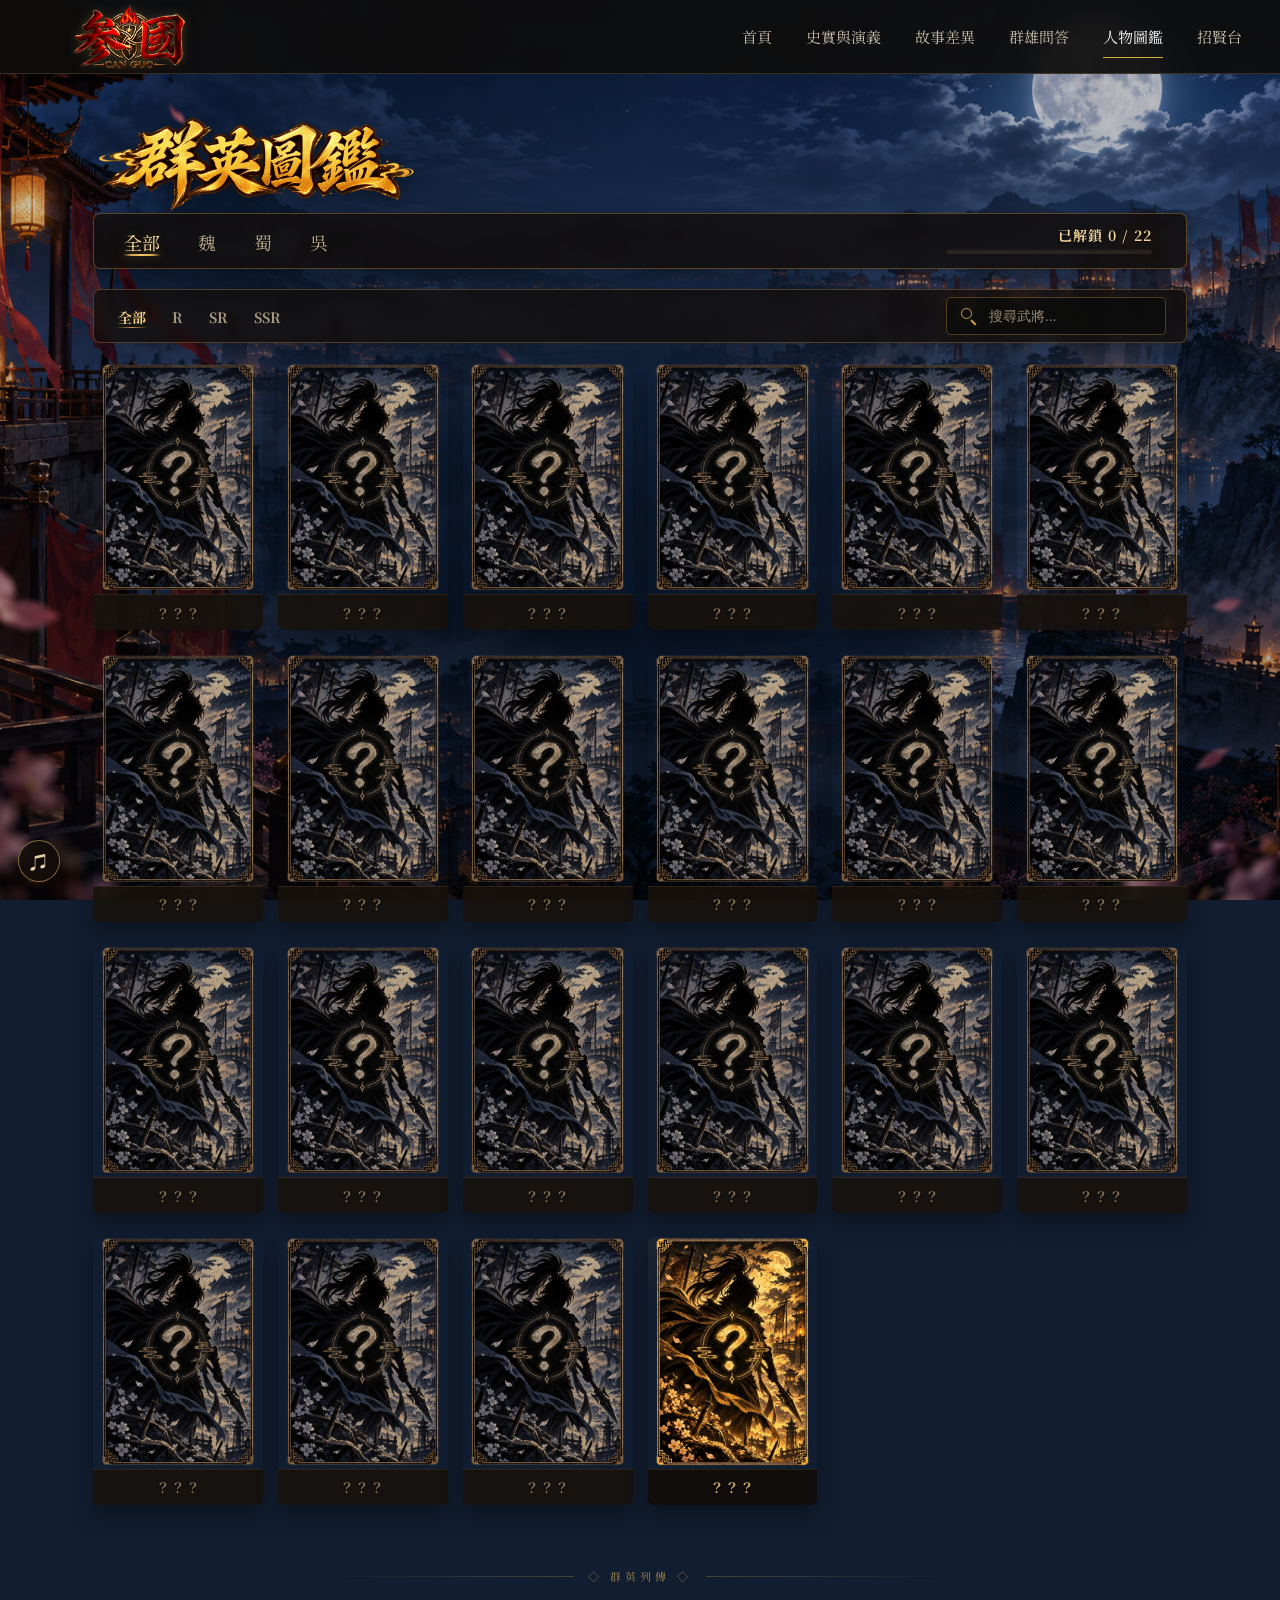
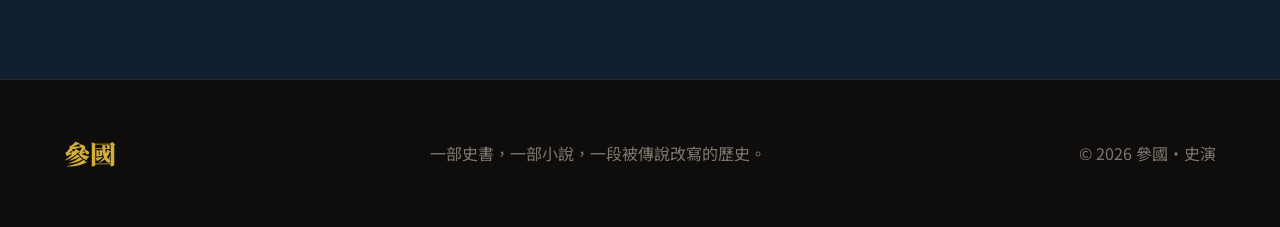
==== commit 0399a461: "Update website audio and code" ====
--- a/Card.html
+++ b/Card.html
@@ -708,6 +708,644 @@
           document.getElementById(
             'modalBondText'
           );
+
+
+        // ==========================================
+        // 人物圖鑑：開啟角色詳情音效
+        // 檔案：audio/codex-open.mp3
+        // ==========================================
+        const codexOpenSoundUrl =
+          new URL(
+            'audio/codex-open.mp3',
+            document.baseURI
+          ).href;
+
+        const codexOpenSoundTemplate =
+          new Audio(
+            codexOpenSoundUrl
+          );
+
+        codexOpenSoundTemplate.preload =
+          'auto';
+
+        codexOpenSoundTemplate.volume =
+          0.82;
+
+        codexOpenSoundTemplate.addEventListener(
+          'error',
+          () => {
+            console.warn(
+              '人物圖鑑開啟音效載入失敗，請確認檔案存在：',
+              codexOpenSoundUrl
+            );
+          }
+        );
+
+        function playCodexOpenSound() {
+          const sound =
+            codexOpenSoundTemplate.cloneNode(
+              true
+            );
+
+          sound.volume =
+            0.82;
+
+          sound.currentTime =
+            0;
+
+          sound.play().catch(
+            () => {}
+          );
+        }
+
+        // F12 Console 可輸入 testCodexOpenSound() 直接測試
+        window.testCodexOpenSound =
+          playCodexOpenSound;
+
+
+        // ==========================================
+        // Q 版武將：猛將型點擊動作音效
+        // 檔案：audio/q-hero-warrior.mp3
+        // 套用：張飛／趙雲／黃蓋／關羽／關銀屏／夏侯惇／呂布／孫策
+        // ==========================================
+        const warriorSpriteSoundUrl =
+          new URL(
+            'audio/q-hero-warrior.mp3',
+            document.baseURI
+          ).href;
+
+        const warriorSpriteSoundTemplate =
+          new Audio(
+            warriorSpriteSoundUrl
+          );
+
+        warriorSpriteSoundTemplate.preload =
+          'auto';
+
+        warriorSpriteSoundTemplate.volume =
+          0.9;
+
+        warriorSpriteSoundTemplate.addEventListener(
+          'error',
+          () => {
+            console.warn(
+              'Q 版猛將動作音效載入失敗，請確認檔案存在：',
+              warriorSpriteSoundUrl
+            );
+          }
+        );
+
+        const warriorSpriteHeroes =
+          new Set([
+            '張飛',
+            '趙雲',
+            '黃蓋',
+            '關羽',
+            '關銀屏',
+            '夏侯惇',
+            '呂布',
+            '孫策'
+          ]);
+
+        function playWarriorSpriteSound() {
+          const sound =
+            warriorSpriteSoundTemplate.cloneNode(
+              true
+            );
+
+          sound.volume =
+            0.9;
+
+          sound.currentTime =
+            0;
+
+          sound.play().catch(
+            error => {
+              console.warn(
+                'Q 版猛將動作音效播放失敗：',
+                error
+              );
+            }
+          );
+        }
+
+        window.testWarriorSpriteSound =
+          playWarriorSpriteSound;
+
+
+        // ==========================================
+        // Q 版武將：弓箭型點擊動作音效
+        // 檔案：audio/q-hero-archer.mp3
+        // 套用：孫尚香
+        // ==========================================
+        const archerSpriteSoundUrl =
+          new URL(
+            'audio/q-hero-archer.mp3',
+            document.baseURI
+          ).href;
+
+        const archerSpriteSoundTemplate =
+          new Audio(
+            archerSpriteSoundUrl
+          );
+
+        archerSpriteSoundTemplate.preload =
+          'auto';
+
+        archerSpriteSoundTemplate.volume =
+          0.9;
+
+        archerSpriteSoundTemplate.addEventListener(
+          'error',
+          () => {
+            console.warn(
+              'Q 版弓箭型動作音效載入失敗，請確認檔案存在：',
+              archerSpriteSoundUrl
+            );
+          }
+        );
+
+        const archerSpriteHeroes =
+          new Set([
+            '孫尚香'
+          ]);
+
+        function playArcherSpriteSound() {
+          const sound =
+            archerSpriteSoundTemplate.cloneNode(
+              true
+            );
+
+          sound.volume =
+            0.9;
+
+          sound.currentTime =
+            0;
+
+          sound.play().catch(
+            error => {
+              console.warn(
+                'Q 版弓箭型動作音效播放失敗：',
+                error
+              );
+            }
+          );
+        }
+
+        window.testArcherSpriteSound =
+          playArcherSpriteSound;
+
+
+        // ==========================================
+        // Q 版武將：君主拔劍型點擊動作音效
+        // 檔案：audio/q-hero-ruler-sword.mp3
+        // 套用：孫權
+        // ==========================================
+        const rulerSwordSoundUrl =
+          new URL(
+            'audio/q-hero-ruler-sword.mp3',
+            document.baseURI
+          ).href;
+
+        const rulerSwordSoundTemplate =
+          new Audio(
+            rulerSwordSoundUrl
+          );
+
+        rulerSwordSoundTemplate.preload =
+          'auto';
+
+        rulerSwordSoundTemplate.volume =
+          0.9;
+
+        rulerSwordSoundTemplate.addEventListener(
+          'error',
+          () => {
+            console.warn(
+              'Q 版孫權拔劍音效載入失敗，請確認檔案存在：',
+              rulerSwordSoundUrl
+            );
+          }
+        );
+
+        const rulerSwordHeroes =
+          new Set([
+            '孫權'
+          ]);
+
+        function playRulerSwordSound() {
+          const sound =
+            rulerSwordSoundTemplate.cloneNode(
+              true
+            );
+
+          sound.volume =
+            0.9;
+
+          sound.currentTime =
+            0;
+
+          sound.play().catch(
+            error => {
+              console.warn(
+                'Q 版孫權拔劍音效播放失敗：',
+                error
+              );
+            }
+          );
+        }
+
+        window.testRulerSwordSound =
+          playRulerSwordSound;
+
+
+        // ==========================================
+        // Q 版武將：君主衣袍型點擊動作音效
+        // 檔案：audio/q-hero-ruler-robe.mp3
+        // 套用：曹操／劉備
+        // ==========================================
+        const rulerRobeSoundUrl =
+          new URL(
+            'audio/q-hero-ruler-robe.mp3',
+            document.baseURI
+          ).href;
+
+        const rulerRobeSoundTemplate =
+          new Audio(
+            rulerRobeSoundUrl
+          );
+
+        rulerRobeSoundTemplate.preload =
+          'auto';
+
+        rulerRobeSoundTemplate.volume =
+          0.95;
+
+        rulerRobeSoundTemplate.addEventListener(
+          'error',
+          () => {
+            console.warn(
+              'Q 版曹操／劉備衣袍音效載入失敗，請確認檔案存在：',
+              rulerRobeSoundUrl
+            );
+          }
+        );
+
+        const rulerRobeHeroes =
+          new Set([
+            '曹操',
+            '劉備'
+          ]);
+
+        function playRulerRobeSound() {
+          const sound =
+            rulerRobeSoundTemplate.cloneNode(
+              true
+            );
+
+          sound.volume =
+            0.95;
+
+          sound.currentTime =
+            0;
+
+          sound.play().catch(
+            error => {
+              console.warn(
+                'Q 版曹操／劉備衣袍音效播放失敗：',
+                error
+              );
+            }
+          );
+        }
+
+        window.testRulerRobeSound =
+          playRulerRobeSound;
+
+
+        // ==========================================
+        // Q 版武將：軍師揮扇型點擊動作音效
+        // 檔案：audio/q-hero-strategist-fan.mp3
+        // 套用：周瑜／諸葛亮／司馬懿／龐統／郭嘉
+        // ==========================================
+        const strategistFanSoundUrl =
+          new URL(
+            'audio/q-hero-strategist-fan.mp3',
+            document.baseURI
+          ).href;
+
+        const strategistFanSoundTemplate =
+          new Audio(
+            strategistFanSoundUrl
+          );
+
+        strategistFanSoundTemplate.preload =
+          'auto';
+
+        strategistFanSoundTemplate.volume =
+          0.95;
+
+        strategistFanSoundTemplate.addEventListener(
+          'error',
+          () => {
+            console.warn(
+              'Q 版軍師揮扇音效載入失敗，請確認檔案存在：',
+              strategistFanSoundUrl
+            );
+          }
+        );
+
+        const strategistFanHeroes =
+          new Set([
+            '周瑜',
+            '諸葛亮',
+            '司馬懿',
+            '龐統',
+            '郭嘉'
+          ]);
+
+        function playStrategistFanSound() {
+          const sound =
+            strategistFanSoundTemplate.cloneNode(
+              true
+            );
+
+          sound.volume =
+            0.95;
+
+          sound.currentTime =
+            0;
+
+          sound.play().catch(
+            error => {
+              console.warn(
+                'Q 版軍師揮扇音效播放失敗：',
+                error
+              );
+            }
+          );
+        }
+
+        window.testStrategistFanSound =
+          playStrategistFanSound;
+
+
+        // ==========================================
+        // Q 版武將：蔡文姬古琴點擊動作音效
+        // 檔案：audio/q-hero-caiwenji-guqin.mp3
+        // 套用：蔡文姬
+        // 播放時機：動作第 3 格（frame 2）
+        // ==========================================
+        const caiWenJiSoundUrl =
+          new URL(
+            'audio/q-hero-caiwenji-guqin.mp3',
+            document.baseURI
+          ).href;
+
+        const caiWenJiSoundTemplate =
+          new Audio(
+            caiWenJiSoundUrl
+          );
+
+        caiWenJiSoundTemplate.preload =
+          'auto';
+
+        caiWenJiSoundTemplate.volume =
+          1.0;
+
+        caiWenJiSoundTemplate.addEventListener(
+          'error',
+          () => {
+            console.warn(
+              'Q 版蔡文姬古琴音效載入失敗，請確認檔案存在：',
+              caiWenJiSoundUrl
+            );
+          }
+        );
+
+        const caiWenJiHeroes =
+          new Set([
+            '蔡文姬'
+          ]);
+
+        function playCaiWenJiSound() {
+          const sound =
+            caiWenJiSoundTemplate.cloneNode(
+              true
+            );
+
+          sound.volume =
+            1.0;
+
+          sound.currentTime =
+            0;
+
+          sound.play().catch(
+            error => {
+              console.warn(
+                'Q 版蔡文姬古琴音效播放失敗：',
+                error
+              );
+            }
+          );
+        }
+
+        window.testCaiWenJiSound =
+          playCaiWenJiSound;
+
+
+        // ==========================================
+        // Q 版武將：大喬小喬女生可愛輕笑
+        // 檔案：audio/q-hero-daqiao-xiaoqiao-giggle.mp3
+        // 套用：大喬小喬
+        // 播放時機：動作第 3 格（愛心出現）
+        // ==========================================
+        const daQiaoXiaoQiaoSoundUrl =
+          new URL(
+            'audio/q-hero-daqiao-xiaoqiao-giggle.mp3',
+            document.baseURI
+          ).href;
+
+        const daQiaoXiaoQiaoSoundTemplate =
+          new Audio(
+            daQiaoXiaoQiaoSoundUrl
+          );
+
+        daQiaoXiaoQiaoSoundTemplate.preload =
+          'auto';
+
+        daQiaoXiaoQiaoSoundTemplate.volume =
+          1.0;
+
+        daQiaoXiaoQiaoSoundTemplate.addEventListener(
+          'error',
+          () => {
+            console.warn(
+              'Q 版大喬小喬輕笑音效載入失敗，請確認檔案存在：',
+              daQiaoXiaoQiaoSoundUrl
+            );
+          }
+        );
+
+        const daQiaoXiaoQiaoHeroes =
+          new Set([
+            '大喬小喬'
+          ]);
+
+        function playDaQiaoXiaoQiaoSound() {
+          const sound =
+            daQiaoXiaoQiaoSoundTemplate.cloneNode(
+              true
+            );
+
+          sound.volume =
+            1.0;
+
+          sound.currentTime =
+            0;
+
+          sound.play().catch(
+            error => {
+              console.warn(
+                'Q 版大喬小喬輕笑音效播放失敗：',
+                error
+              );
+            }
+          );
+        }
+
+        window.testDaQiaoXiaoQiaoSound =
+          playDaQiaoXiaoQiaoSound;
+
+
+        // ==========================================
+        // Q 版武將：貂蟬短促女生氣音
+        // 檔案：audio/q-hero-diaochan-giggle.mp3
+        // 套用：貂蟬
+        // 播放時機：動作第 3 格（花瓣／姿態最明顯）
+        // ==========================================
+        const diaoChanSoundUrl =
+          new URL(
+            'audio/q-hero-diaochan-giggle.mp3',
+            document.baseURI
+          ).href;
+
+        const diaoChanSoundTemplate =
+          new Audio(
+            diaoChanSoundUrl
+          );
+
+        diaoChanSoundTemplate.preload =
+          'auto';
+
+        diaoChanSoundTemplate.volume =
+          1.0;
+
+        diaoChanSoundTemplate.addEventListener(
+          'error',
+          () => {
+            console.warn(
+              'Q 版貂蟬女生氣音載入失敗，請確認檔案存在：',
+              diaoChanSoundUrl
+            );
+          }
+        );
+
+        const diaoChanHeroes =
+          new Set([
+            '貂蟬'
+          ]);
+
+        function playDiaoChanSound() {
+          const sound =
+            diaoChanSoundTemplate.cloneNode(
+              true
+            );
+
+          sound.volume =
+            1.0;
+
+          sound.currentTime =
+            0;
+
+          sound.play().catch(
+            error => {
+              console.warn(
+                'Q 版貂蟬女生氣音播放失敗：',
+                error
+              );
+            }
+          );
+        }
+
+        window.testDiaoChanSound =
+          playDiaoChanSound;
+
+
+        // ==========================================
+        // Q 版武將：甄姬典雅古風女聲
+        // 檔案：audio/q-hero-zhenji-voice.mp3
+        // 套用：甄姬
+        // 播放時機：動作第 3 格（花瓣／姿態最明顯）
+        // ==========================================
+        const zhenJiSoundUrl =
+          new URL(
+            'audio/q-hero-zhenji-voice.mp3',
+            document.baseURI
+          ).href;
+
+        const zhenJiSoundTemplate =
+          new Audio(
+            zhenJiSoundUrl
+          );
+
+        zhenJiSoundTemplate.preload =
+          'auto';
+
+        zhenJiSoundTemplate.volume =
+          1.0;
+
+        zhenJiSoundTemplate.addEventListener(
+          'error',
+          () => {
+            console.warn(
+              'Q 版甄姬典雅古風女聲載入失敗，請確認檔案存在：',
+              zhenJiSoundUrl
+            );
+          }
+        );
+
+        const zhenJiHeroes =
+          new Set([
+            '甄姬'
+          ]);
+
+        function playZhenJiSound() {
+          const sound =
+            zhenJiSoundTemplate.cloneNode(
+              true
+            );
+
+          sound.volume =
+            1.0;
+
+          sound.currentTime =
+            0;
+
+          sound.play().catch(
+            error => {
+              console.warn(
+                'Q 版甄姬典雅古風女聲播放失敗：',
+                error
+              );
+            }
+          );
+        }
+
+        window.testZhenJiSound =
+          playZhenJiSound;
+
+
         // 人物介紹左下角 Q 版 Sprite（曹操／劉備／張飛／孫權／關羽／司馬懿／呂布）
         const modalSpriteZone = document.getElementById('modalSpriteZone');
         const heroSprite = document.getElementById('heroSprite');
@@ -1030,6 +1668,64 @@
           'specialFishingCaoUnlocked';
         const SPECIAL_CAO_TAP_MAX =
           10;
+
+        // ==========================================
+        // 釣魚版曹操：第 10 下解鎖專屬音效
+        // 檔案：audio/fishing-cao-unlock.mp3
+        // ==========================================
+        const fishingCaoUnlockSoundUrl =
+          new URL(
+            'audio/fishing-cao-unlock.mp3',
+            document.baseURI
+          ).href;
+
+        const fishingCaoUnlockSoundTemplate =
+          new Audio(
+            fishingCaoUnlockSoundUrl
+          );
+
+        fishingCaoUnlockSoundTemplate.preload =
+          'auto';
+
+        fishingCaoUnlockSoundTemplate.volume =
+          0.9;
+
+        fishingCaoUnlockSoundTemplate.addEventListener(
+          'error',
+          () => {
+            console.warn(
+              '釣魚版曹操解鎖音效載入失敗，請確認檔案存在：',
+              fishingCaoUnlockSoundUrl
+            );
+          }
+        );
+
+        function playFishingCaoUnlockSound() {
+          const sound =
+            fishingCaoUnlockSoundTemplate.cloneNode(
+              true
+            );
+
+          sound.volume =
+            0.9;
+
+          sound.currentTime =
+            0;
+
+          sound.play().catch(
+            error => {
+              console.warn(
+                '釣魚版曹操解鎖音效播放失敗：',
+                error
+              );
+            }
+          );
+        }
+
+        // F12 Console 可直接輸入 testFishingCaoUnlockSound()
+        window.testFishingCaoUnlockSound =
+          playFishingCaoUnlockSound;
+
         let specialEggBusy =
           false;
         function getSpecialCaoTapCount() {
@@ -1160,8 +1856,12 @@
           if (specialEggBusy) {
             return;
           }
+
           specialEggBusy =
             true;
+
+          playFishingCaoUnlockSound();
+
           card.classList.add(
             'egg-unlocking'
           );
@@ -1672,6 +2372,7 @@
           }
         };
         let activeSpriteConfig = null;
+        let activeSpriteHeroName = null;
         let spriteIdleTimer = null;
         let spriteFrameTimer = null;
         let spriteSpeechTimer = null;
@@ -1720,6 +2421,7 @@
 
         function setupHeroSprite(hero) {
           stopHeroSprite();
+          activeSpriteHeroName = hero.name;
           activeSpriteConfig = heroSpriteConfig[hero.name] || null;
           modalSpriteZone.hidden = !activeSpriteConfig;
           if (!activeSpriteConfig) {
@@ -1740,6 +2442,39 @@
           spriteIdleTimer = null;
           spriteSpeechTimer = null;
           heroSpeech.classList.remove('show');
+
+          if (
+            warriorSpriteHeroes.has(
+              activeSpriteHeroName
+            )
+          ) {
+            playWarriorSpriteSound();
+          } else if (
+            archerSpriteHeroes.has(
+              activeSpriteHeroName
+            )
+          ) {
+            playArcherSpriteSound();
+          } else if (
+            rulerSwordHeroes.has(
+              activeSpriteHeroName
+            )
+          ) {
+            playRulerSwordSound();
+          } else if (
+            rulerRobeHeroes.has(
+              activeSpriteHeroName
+            )
+          ) {
+            playRulerRobeSound();
+          } else if (
+            strategistFanHeroes.has(
+              activeSpriteHeroName
+            )
+          ) {
+            playStrategistFanSound();
+          }
+
           spritePlaying = true;
           heroSprite.classList.add('is-playing');
           heroSprite.style.backgroundImage = `url("${config.sheet}")`;
@@ -1762,6 +2497,34 @@
             }
             setSpriteFrame(frame, config.frames);
             if (frame === 2) {
+              // 女角音效刻意對齊動作第 3 格，
+              // 讓琴音／女聲落在最明顯的動作節點。
+              if (
+                caiWenJiHeroes.has(
+                  activeSpriteHeroName
+                )
+              ) {
+                playCaiWenJiSound();
+              } else if (
+                daQiaoXiaoQiaoHeroes.has(
+                  activeSpriteHeroName
+                )
+              ) {
+                playDaQiaoXiaoQiaoSound();
+              } else if (
+                diaoChanHeroes.has(
+                  activeSpriteHeroName
+                )
+              ) {
+                playDiaoChanSound();
+              } else if (
+                zhenJiHeroes.has(
+                  activeSpriteHeroName
+                )
+              ) {
+                playZhenJiSound();
+              }
+
               heroSpeech.textContent = config.line;
               heroSpeech.classList.add('show');
             }
@@ -1772,6 +2535,15 @@
         // 開啟角色介紹
         // ==========================================
         function openModal(hero) {
+          const modalWasOpen =
+            modal.classList.contains(
+              "active"
+            );
+
+          if (!modalWasOpen) {
+            playCodexOpenSound();
+          }
+
           modalImg.src = hero.image;
           modalImg.alt = `${hero.name} 卡牌`;
           modalName.textContent = hero.name;
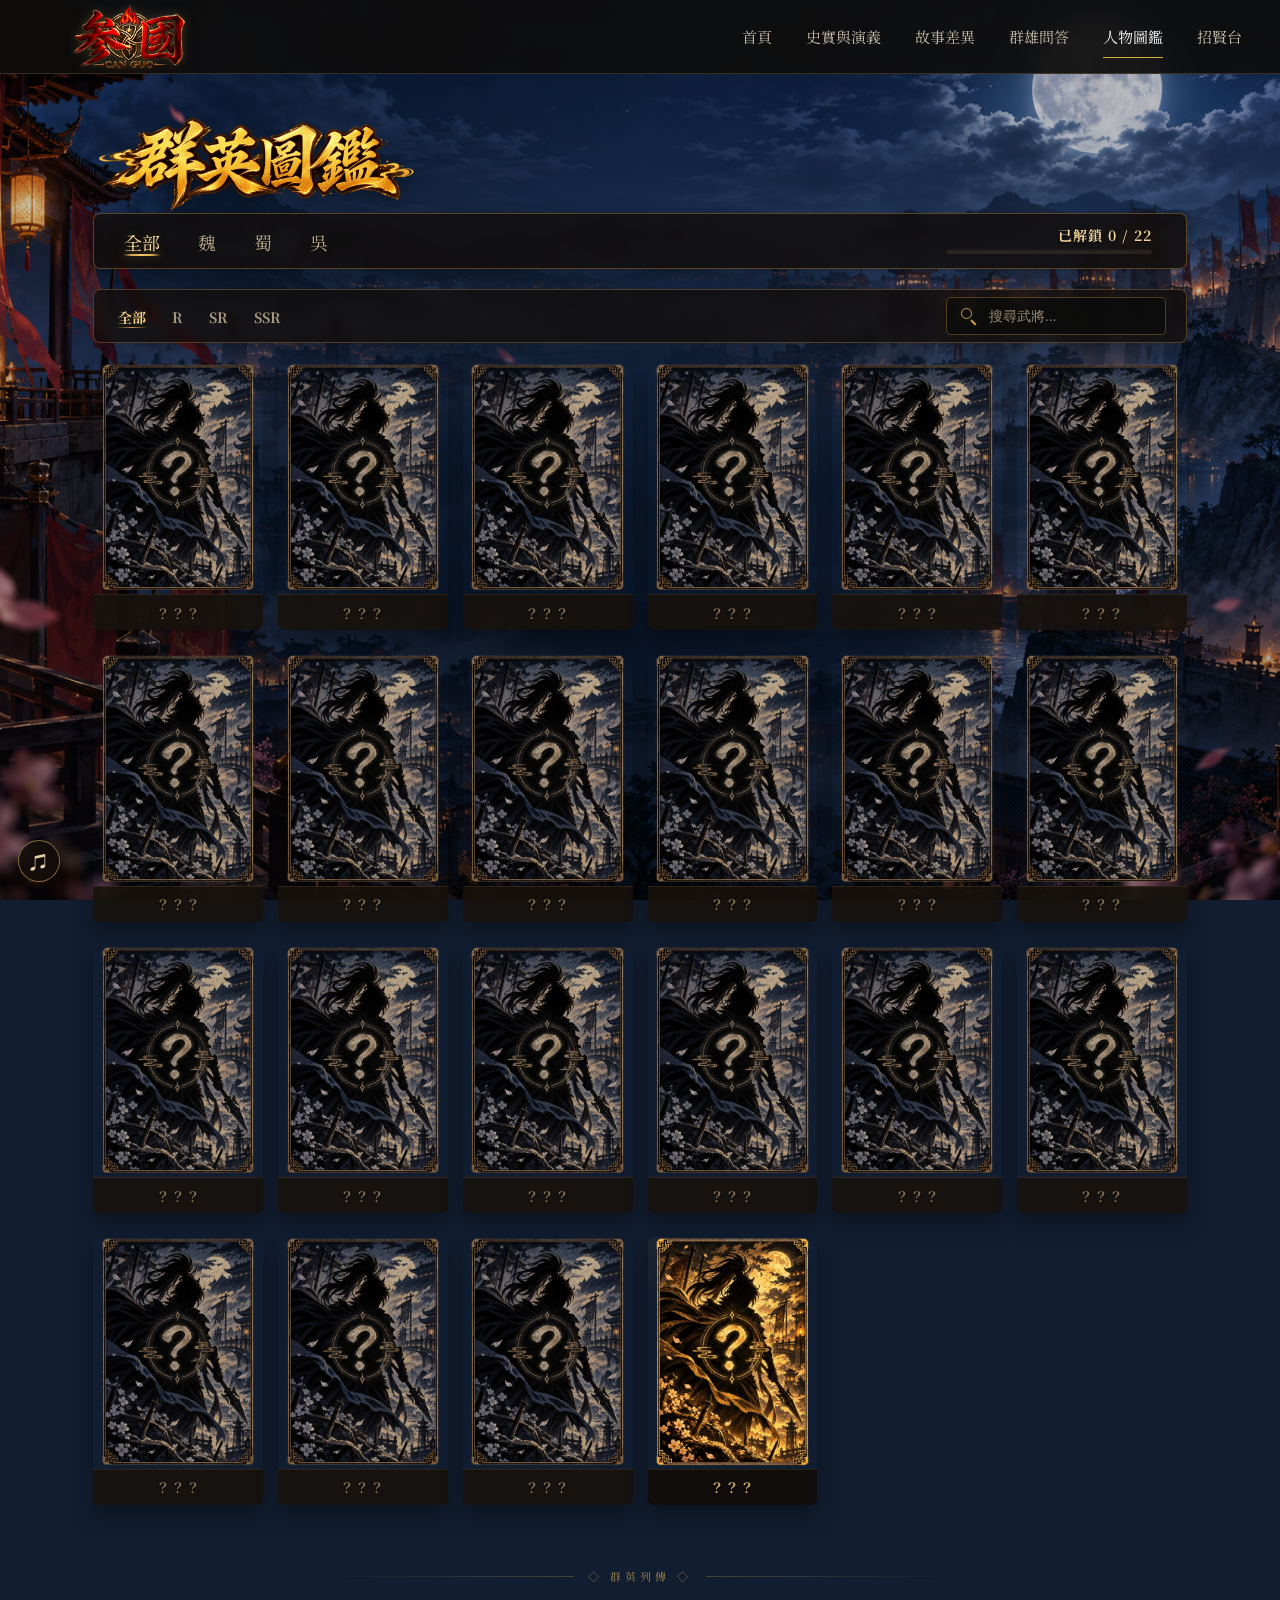
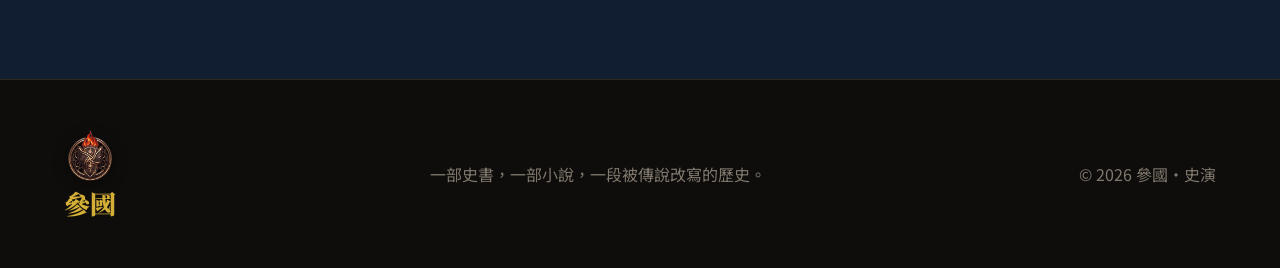
==== commit 2b629197: "website footer" ====
--- a/Card.html
+++ b/Card.html
@@ -12,6 +12,9 @@
   <link rel="stylesheet" href="css/HomePage.css">
   <!-- 引入人物圖鑑專屬 CSS -->
   <link rel="stylesheet" href="css/Card.css">
+  <link rel="preload" href="audio/codex-ssr-bgm.mp3" as="audio" type="audio/mpeg">
+  <link rel="preload" href="audio/codex-sr-bgm.mp3" as="audio" type="audio/mpeg">
+  <link rel="preload" href="audio/codex-r-bgm.mp3" as="audio" type="audio/mpeg">
   <link rel="icon" type="image/png" sizes="100x100" href="images/logo1.png">
 </head>
 <body>
@@ -240,6 +243,7 @@
   <footer>
     <div class="footer-container">
       <div class="footer-logo">
+        <img src="images/logo1.png" alt="" class="footer-mark" aria-hidden="true">
         參國
       </div>
       <p>
@@ -761,6 +765,483 @@
         // F12 Console 可輸入 testCodexOpenSound() 直接測試
         window.testCodexOpenSound =
           playCodexOpenSound;
+
+
+        // ==========================================
+        // 人物圖鑑：稀有度專屬展示 BGM
+        // SSR：audio/codex-ssr-bgm.mp3
+        // SR ：audio/codex-sr-bgm.mp3
+        // R  ：audio/codex-r-bgm.mp3（女角柔雅展示曲）
+        // ==========================================
+        const codexSsrBgm =
+          new Audio(
+            'audio/codex-ssr-bgm.mp3'
+          );
+
+        const codexSrBgm =
+          new Audio(
+            'audio/codex-sr-bgm.mp3'
+          );
+
+        const codexRBgm =
+          new Audio(
+            'audio/codex-r-bgm.mp3'
+          );
+
+        const codexBgmConfig = {
+          ssr: {
+            audio: codexSsrBgm,
+            volume: 0.34
+          },
+          sr: {
+            audio: codexSrBgm,
+            volume: 0.31
+          },
+          r: {
+            audio: codexRBgm,
+            volume: 0.29
+          }
+        };
+
+        Object.values(
+          codexBgmConfig
+        ).forEach(
+          item => {
+            item.audio.preload = 'auto';
+            item.audio.loop = true;
+            item.audio.volume = item.volume;
+          }
+        );
+
+        let activeCodexBgmKind =
+          null;
+
+        let codexSiteBgmSuppressed =
+          false;
+
+        let codexBgmTransitionId =
+          0;
+
+        const codexBgmFadeTimers =
+          new Map();
+
+
+        function clearCodexBgmFade(
+          audio
+        ) {
+
+          const timer =
+            codexBgmFadeTimers.get(
+              audio
+            );
+
+          if (timer) {
+            clearInterval(timer);
+            codexBgmFadeTimers.delete(
+              audio
+            );
+          }
+
+        }
+
+
+        function fadeCodexAudio(
+          audio,
+          targetVolume,
+          duration,
+          onComplete = null
+        ) {
+
+          clearCodexBgmFade(
+            audio
+          );
+
+          const startVolume =
+            audio.volume;
+
+          const startedAt =
+            performance.now();
+
+          const timer =
+            setInterval(
+              () => {
+
+                const progress =
+                  Math.min(
+                    1,
+                    (
+                      performance.now()
+                      -
+                      startedAt
+                    )
+                    /
+                    Math.max(
+                      1,
+                      duration
+                    )
+                  );
+
+                audio.volume =
+                  startVolume
+                  +
+                  (
+                    targetVolume
+                    -
+                    startVolume
+                  )
+                  *
+                  progress;
+
+                if (progress >= 1) {
+
+                  clearInterval(
+                    timer
+                  );
+
+                  codexBgmFadeTimers.delete(
+                    audio
+                  );
+
+                  if (
+                    typeof onComplete
+                    ===
+                    'function'
+                  ) {
+                    onComplete();
+                  }
+
+                }
+
+              },
+              16
+            );
+
+          codexBgmFadeTimers.set(
+            audio,
+            timer
+          );
+
+        }
+
+
+        function suppressSiteBgmForCodex() {
+
+          if (
+            codexSiteBgmSuppressed
+          ) {
+            return;
+          }
+
+          codexSiteBgmSuppressed =
+            true;
+
+          window.dispatchEvent(
+            new CustomEvent(
+              'sanguo:codex-bgm-start'
+            )
+          );
+
+        }
+
+
+        function releaseSiteBgmFromCodex() {
+
+          if (
+            !codexSiteBgmSuppressed
+          ) {
+            return;
+          }
+
+          codexSiteBgmSuppressed =
+            false;
+
+          window.dispatchEvent(
+            new CustomEvent(
+              'sanguo:codex-bgm-end'
+            )
+          );
+
+        }
+
+
+        function startCodexRarityBgm(
+          kind
+        ) {
+
+          const target =
+            codexBgmConfig[kind];
+
+          if (!target) {
+            return;
+          }
+
+          suppressSiteBgmForCodex();
+
+          /*
+            同稀有度切換武將時不重播，
+            讓展示音樂保持連續。
+          */
+          if (
+            activeCodexBgmKind
+            ===
+            kind
+          ) {
+
+            if (
+              target.audio.paused
+            ) {
+
+              target.audio.volume =
+                target.volume;
+
+              target.audio
+                .play()
+                .catch(
+                  () => {}
+                );
+
+            }
+
+            return;
+          }
+
+
+          const transitionId =
+            ++codexBgmTransitionId;
+
+          const oldKind =
+            activeCodexBgmKind;
+
+          const oldItem =
+            oldKind
+            ?
+            codexBgmConfig[
+              oldKind
+            ]
+            :
+            null;
+
+          activeCodexBgmKind =
+            kind;
+
+
+          clearCodexBgmFade(
+            target.audio
+          );
+
+          target.audio.pause();
+          target.audio.currentTime = 0;
+          target.audio.volume = 0;
+
+          target.audio
+            .play()
+            .then(
+              () => {
+
+                fadeCodexAudio(
+                  target.audio,
+                  target.volume,
+                  260
+                );
+
+              }
+            )
+            .catch(
+              () => {
+
+                target.audio.volume =
+                  target.volume;
+
+              }
+            );
+
+
+          if (
+            oldItem
+            &&
+            oldItem.audio
+            !==
+            target.audio
+          ) {
+
+            fadeCodexAudio(
+              oldItem.audio,
+              0,
+              240,
+              () => {
+
+                if (
+                  transitionId
+                  <=
+                  codexBgmTransitionId
+                ) {
+
+                  oldItem.audio.pause();
+                  oldItem.audio.currentTime = 0;
+                  oldItem.audio.volume =
+                    oldItem.volume;
+
+                }
+
+              }
+            );
+
+          }
+
+        }
+
+
+        function stopAllCodexBgm(
+          fadeMs = 280
+        ) {
+
+          if (
+            !activeCodexBgmKind
+          ) {
+
+            releaseSiteBgmFromCodex();
+            return;
+
+          }
+
+          const stoppingKind =
+            activeCodexBgmKind;
+
+          const stoppingItem =
+            codexBgmConfig[
+              stoppingKind
+            ];
+
+          activeCodexBgmKind =
+            null;
+
+          ++codexBgmTransitionId;
+
+          if (
+            !stoppingItem
+          ) {
+
+            releaseSiteBgmFromCodex();
+            return;
+
+          }
+
+          fadeCodexAudio(
+            stoppingItem.audio,
+            0,
+            fadeMs,
+            () => {
+
+              stoppingItem.audio.pause();
+              stoppingItem.audio.currentTime = 0;
+              stoppingItem.audio.volume =
+                stoppingItem.volume;
+
+              /*
+                若淡出期間沒有切到另一個
+                SSR / SR，才恢復全站 BGM。
+              */
+              if (
+                !activeCodexBgmKind
+              ) {
+
+                releaseSiteBgmFromCodex();
+
+              }
+
+            }
+          );
+
+        }
+
+
+        function syncCodexModalBgm(hero) {
+
+          const rarity =
+            (
+              hero
+              &&
+              hero.rarity
+              ?
+              hero.rarity
+              :
+              ''
+            ).toLowerCase();
+
+          if (
+            rarity === 'ssr'
+            ||
+            rarity === 'sr'
+            ||
+            rarity === 'r'
+          ) {
+
+            startCodexRarityBgm(
+              rarity
+            );
+
+          }
+
+          else {
+
+            stopAllCodexBgm(
+              220
+            );
+
+          }
+
+        }
+
+
+        window.testCodexSsrBgm =
+          () => {
+
+            startCodexRarityBgm(
+              'ssr'
+            );
+
+            setTimeout(
+              () => {
+                stopAllCodexBgm(280);
+              },
+              5000
+            );
+
+          };
+
+
+        window.testCodexSrBgm =
+          () => {
+
+            startCodexRarityBgm(
+              'sr'
+            );
+
+            setTimeout(
+              () => {
+                stopAllCodexBgm(280);
+              },
+              5000
+            );
+
+          };
+
+
+        window.testCodexRBgm =
+          () => {
+
+            startCodexRarityBgm(
+              'r'
+            );
+
+            setTimeout(
+              () => {
+                stopAllCodexBgm(280);
+              },
+              5000
+            );
+
+          };
 
 
         // ==========================================
@@ -2544,6 +3025,10 @@
             playCodexOpenSound();
           }
 
+          syncCodexModalBgm(
+            hero
+          );
+
           modalImg.src = hero.image;
           modalImg.alt = `${hero.name} 卡牌`;
           modalName.textContent = hero.name;
@@ -2619,6 +3104,11 @@
         // 關閉 Modal
         // ==========================================
         function closeHeroModal() {
+
+          stopAllCodexBgm(
+            280
+          );
+
           modal.classList.remove(
             "active"
           );
--- a/css/HomePage.css
+++ b/css/HomePage.css
@@ -938,6 +938,67 @@
 }
 
 
+/* ==========================================================
+   Footer Logo｜只新增現有 images/logo1.png 的顯示樣式
+   不改 Footer 原本三欄 / 手機排列 / 文字 / NPC / 其他功能。
+========================================================== */
+
+.footer-logo {
+  display:
+    flex;
+
+  flex-direction:
+    column;
+
+  align-items:
+    center;
+
+  justify-content:
+    center;
+
+  gap:
+    5px;
+
+  line-height:
+    1.2;
+}
+
+
+.footer-mark {
+  display:
+    block;
+
+  width:
+    clamp(
+      52px,
+      4vw,
+      64px
+    );
+
+  height:
+    auto;
+
+  object-fit:
+    contain;
+
+  flex-shrink:
+    0;
+
+  pointer-events:
+    none;
+
+  user-select:
+    none;
+
+  filter:
+    drop-shadow(
+      0 3px 8px
+      rgba(0, 0, 0, .42)
+    );
+}
+
+
+
 
 /* ======================================
    Responsive
@@ -2557,3 +2618,1254 @@
   }
 }
 
+
+/* ==========================================================
+   手機首頁重製｜2026-10
+   不是縮小桌機版：重新配置首屏層級、CTA、導覽與固定元件。
+========================================================== */
+@media (max-width: 700px) {
+  .navbar {
+    height: 62px;
+    background: rgba(14, 12, 10, 0.96);
+    border-bottom-color: rgba(182, 148, 93, 0.20);
+    backdrop-filter: blur(14px);
+  }
+
+  .nav-container {
+    width: calc(100% - 24px);
+  }
+
+  .logo {
+    width: 118px;
+    height: 48px;
+  }
+
+  .logo img {
+    filter:
+      brightness(1.08)
+      contrast(1.08)
+      drop-shadow(0 2px 5px rgba(0,0,0,.65));
+  }
+
+  .mobile-menu-btn {
+    width: 42px;
+    height: 42px;
+    display: inline-flex;
+    align-items: center;
+    justify-content: center;
+    padding: 0;
+    border: 1px solid rgba(196,157,92,.48);
+    border-radius: 6px;
+    background: linear-gradient(180deg, rgba(54,39,25,.72), rgba(24,18,14,.88));
+    color: #e7c98f;
+    font-size: 23px;
+    box-shadow: inset 0 0 12px rgba(212,175,55,.035);
+  }
+
+  .nav-menu.mobile-open {
+    position: fixed;
+    top: 62px;
+    left: 0;
+    right: 0;
+    width: 100%;
+    max-height: calc(100svh - 62px);
+    overflow-y: auto;
+    padding: 18px 18px 24px;
+    display: grid;
+    grid-template-columns: repeat(2, minmax(0, 1fr));
+    gap: 10px;
+    border: 0;
+    border-bottom: 1px solid rgba(196,157,92,.42);
+    border-radius: 0;
+    background:
+      linear-gradient(180deg, rgba(20,16,13,.995), rgba(10,8,7,.99));
+    box-shadow: 0 18px 35px rgba(0,0,0,.48);
+  }
+
+  .nav-menu.mobile-open::before {
+    content: attr(data-mobile-title);
+    grid-column: 1 / -1;
+    padding: 0 2px 6px;
+    color: #b99761;
+    font-family: "Noto Serif TC", serif;
+    font-size: 11px;
+    letter-spacing: 5px;
+  }
+
+  .nav-menu.mobile-open a {
+    min-height: 48px;
+    display: flex;
+    align-items: center;
+    justify-content: center;
+    padding: 11px 8px;
+    border: 1px solid rgba(196,157,92,.16);
+    border-radius: 4px;
+    background: rgba(255,255,255,.025);
+    color: #d8cbb5;
+    font-size: 14px;
+    letter-spacing: 1px;
+    text-align: center;
+  }
+
+  .nav-menu.mobile-open a:last-child {
+    border-bottom: 1px solid rgba(196,157,92,.16);
+  }
+
+  .nav-menu.mobile-open a.active {
+    border-color: rgba(174,69,54,.70);
+    background: linear-gradient(180deg, rgba(117,34,27,.45), rgba(71,23,18,.35));
+    color: #f0dfbf;
+  }
+
+  .nav-menu.mobile-open a::after {
+    display: none;
+  }
+
+  .hero {
+    height: auto;
+    min-height: 100svh;
+    padding: 62px 0 34px;
+    align-items: center;
+    background-image:
+      linear-gradient(
+        90deg,
+        rgba(8,6,5,.93) 0%,
+        rgba(8,6,5,.82) 42%,
+        rgba(8,6,5,.44) 70%,
+        rgba(8,6,5,.14) 100%
+      ),
+      linear-gradient(
+        180deg,
+        rgba(5,4,3,.14) 0%,
+        rgba(5,4,3,.06) 52%,
+        rgba(12,10,8,.76) 100%
+      ),
+      url("../images/home-hero.png");
+    background-position: 62% center;
+    background-size: cover;
+  }
+
+  .hero::before {
+    background:
+      radial-gradient(circle at 30% 34%, rgba(153,98,51,.10), transparent 34%),
+      linear-gradient(90deg, rgba(7,5,4,.42), rgba(7,5,4,.08) 78%, transparent);
+  }
+
+  .hero-overlay {
+    background: linear-gradient(180deg, transparent 58%, rgba(15,12,10,.80) 100%);
+  }
+
+  .hero-content {
+    width: calc(100% - 42px);
+    max-width: 430px;
+    margin: 0 auto;
+    padding-top: 10px;
+    padding-bottom: 22px;
+  }
+
+  .hero-content > * {
+    max-width: 100%;
+  }
+
+  .hero-label {
+    margin-bottom: 10px;
+    color: #d0ad72;
+    font-size: 10px;
+    font-weight: 600;
+    letter-spacing: 4.5px;
+  }
+
+  .hero-title-image {
+    width: min(54vw, 205px);
+    margin: 4px 0 16px;
+  }
+
+  .hero-title-image img {
+    filter: drop-shadow(0 4px 10px rgba(0,0,0,.58));
+  }
+
+  .hero h2 {
+    max-width: 330px;
+    margin-bottom: 13px;
+    color: #f0e5d2;
+    font-size: clamp(21px, 5.8vw, 25px);
+    font-weight: 650;
+    line-height: 1.55;
+    letter-spacing: .7px;
+    text-shadow: 0 2px 8px rgba(0,0,0,.72);
+  }
+
+  .hero-description {
+    max-width: 325px;
+    color: #c8baa3;
+    font-size: 14px;
+    line-height: 1.8;
+    letter-spacing: .25px;
+    text-shadow: 0 2px 8px rgba(0,0,0,.72);
+  }
+
+  .hero-description br {
+    display: none;
+  }
+
+  .hero-buttons {
+    width: min(100%, 320px);
+    margin-top: 24px;
+    display: grid;
+    grid-template-columns: 1.12fr .88fr;
+    gap: 10px;
+    align-items: stretch;
+  }
+
+  .hero-buttons .btn {
+    min-width: 0;
+    min-height: 48px;
+    width: 100%;
+    padding: 10px 12px;
+    gap: 8px;
+    font-size: 14px;
+    letter-spacing: 1px;
+    clip-path: polygon(8px 0,100% 0,100% calc(100% - 8px),calc(100% - 8px) 100%,0 100%,0 8px);
+  }
+
+  .hero-buttons .btn-primary {
+    border-color: rgba(196,126,76,.82);
+    background: linear-gradient(180deg, #9b2c24, #741d18);
+  }
+
+  .hero-buttons .btn-secondary {
+    background: rgba(20,16,13,.48);
+    border-color: rgba(211,186,136,.30);
+    color: #d8cbb7;
+  }
+
+  .scroll-hint {
+    display: none;
+  }
+
+  .hero-side-text {
+    display: none;
+  }
+
+  .home-page .site-npc {
+    right: 4px;
+    bottom: -6px;
+    width: 58px;
+    height: 115px;
+  }
+
+  .home-page .npc-character,
+  .home-page .npc-sprite {
+    width: 58px;
+    height: 115px;
+  }
+
+  .home-page .npc-alert {
+    top: 0;
+    width: 21px;
+    height: 21px;
+    font-size: 12px;
+  }
+
+  .home-page .site-npc.npc-caocao.talking .npc-sprite {
+    width: 160px;
+    height: 115px;
+    background-size: auto 108px;
+  }
+
+  .home-page .npc-dialogue {
+    right: 68px;
+    bottom: 48px;
+    width: min(235px, calc(100vw - 92px));
+    padding: 14px 17px 17px;
+    font-size: 12px;
+  }
+
+  .sanguo-bgm-toggle {
+    left: 12px !important;
+    bottom: 12px !important;
+    width: 36px !important;
+    height: 36px !important;
+    font-size: 15px !important;
+  }
+}
+
+@media (max-width: 370px) {
+  .hero-content {
+    width: calc(100% - 32px);
+  }
+
+  .hero-title-image {
+    width: 185px;
+  }
+
+  .hero h2 {
+    font-size: 20px;
+  }
+
+  .hero-description {
+    font-size: 13.5px;
+  }
+
+  .hero-buttons {
+    width: 100%;
+  }
+
+  .hero-buttons .btn {
+    font-size: 13px;
+  }
+}
+
+@media (max-width: 1000px) {
+  body.mobile-nav-open {
+    overflow: hidden;
+  }
+}
+
+/* ==========================================================
+   首頁手機版第二階段重製｜2026-10
+   目標：手機不是桌機直向堆疊，而是重新安排資訊密度與視覺節奏。
+   只影響 <= 700px；桌機版完全不變。
+========================================================== */
+@media (max-width: 700px) {
+  .home-page {
+    overflow-x: hidden;
+  }
+
+  .home-page section {
+    scroll-margin-top: 62px;
+  }
+
+  /* ---------- 史實與演義 ---------- */
+  .home-page .history-section {
+    padding: 58px 0 68px;
+    text-align: left;
+    background-position: center top;
+  }
+
+  .home-page .history-section .section-container {
+    width: calc(100% - 28px);
+  }
+
+  .home-page .history-section .section-heading {
+    margin: 0 0 28px;
+    gap: 12px;
+    align-items: flex-start;
+  }
+
+  .home-page .history-section .section-number {
+    flex: 0 0 auto;
+    font-size: 46px;
+    line-height: .9;
+  }
+
+  .home-page .history-section .section-label {
+    margin-top: 1px;
+    font-size: 9px;
+    letter-spacing: 3.5px;
+  }
+
+  .home-page .history-section .section-heading h2 {
+    margin-top: 3px;
+    font-size: 29px;
+    line-height: 1.25;
+    letter-spacing: 1px;
+  }
+
+  .home-page .history-stage {
+    padding: 0;
+  }
+
+  .home-page .scroll-wrapper {
+    width: 100%;
+    max-width: none;
+    margin: 0;
+  }
+
+  /* 手機改成：三國志 | VS | 三國演義，同屏比較 */
+  .home-page .history-intro {
+    width: 100%;
+    height: auto;
+    min-height: 276px;
+    margin: 0;
+    padding: 14px 10px;
+    display: grid;
+    grid-template-columns: minmax(0, 1fr) 38px minmax(0, 1fr);
+    gap: 8px;
+    align-items: center;
+    border: 1px solid rgba(157, 119, 70, .28);
+    background:
+      radial-gradient(circle at 50% 48%, rgba(150, 99, 47, .13), transparent 30%),
+      linear-gradient(90deg, rgba(31,24,19,.95), rgba(18,14,11,.98) 50%, rgba(31,24,19,.95));
+    box-shadow:
+      0 14px 30px rgba(48, 31, 18, .22),
+      inset 0 0 32px rgba(0,0,0,.38);
+  }
+
+  .home-page .history-intro::before {
+    inset: 7px;
+  }
+
+  .home-page .history-book {
+    width: 100%;
+    min-width: 0;
+    min-height: 246px;
+    transform: none;
+  }
+
+  .home-page .history-record,
+  .home-page .history-romance,
+  .home-page .history-record:hover,
+  .home-page .history-romance:hover {
+    transform: none;
+  }
+
+  .home-page .book-card-inner {
+    width: 100%;
+    height: 246px;
+  }
+
+  .home-page .book-front,
+  .home-page .book-back {
+    box-shadow:
+      0 10px 20px rgba(0,0,0,.34),
+      inset 0 0 18px rgba(0,0,0,.26);
+  }
+
+  .home-page .history-record .book-front::before,
+  .home-page .history-record .book-back::before,
+  .home-page .history-romance .book-front::before,
+  .home-page .history-romance .book-back::before {
+    width: 13px;
+  }
+
+  .home-page .history-record .book-front::after,
+  .home-page .history-record .book-back::after,
+  .home-page .history-romance .book-front::after,
+  .home-page .history-romance .book-back::after {
+    width: 5px;
+    top: 6px;
+    height: calc(100% - 12px);
+  }
+
+  .home-page .book-inner {
+    width: calc(100% - 19px);
+    height: calc(100% - 18px);
+    margin: 9px 7px 9px 12px;
+    padding: 10px 5px;
+  }
+
+  .home-page .history-romance .book-inner {
+    margin: 9px 12px 9px 7px;
+  }
+
+  .home-page .book-inner::before {
+    inset: 5px;
+  }
+
+  .home-page .book-tag {
+    padding: 3px 6px;
+    font-size: 8.5px;
+    letter-spacing: 1px;
+  }
+
+  .home-page .vertical-title {
+    height: 132px;
+    font-size: 28px;
+    letter-spacing: 1px;
+  }
+
+  .home-page .vertical-subtitle {
+    font-size: 10px;
+    letter-spacing: 1px;
+  }
+
+  .home-page .flip-hint {
+    font-size: 7.5px;
+    letter-spacing: .2px;
+  }
+
+  .home-page .book-author {
+    margin-bottom: 3px;
+    font-size: 10px;
+    letter-spacing: .5px;
+  }
+
+  .home-page .book-desc {
+    padding: 2px;
+    font-size: 9px;
+    line-height: 1.45;
+    letter-spacing: 0;
+    text-align: left;
+  }
+
+  .home-page .history-vs {
+    left: 0;
+    width: 38px;
+    height: 246px;
+    padding: 0;
+  }
+
+  .home-page .history-vs::before {
+    width: 55px;
+    height: 70%;
+  }
+
+  .home-page .vs-slash {
+    font-size: 25px;
+    letter-spacing: -1px;
+    text-shadow:
+      0 0 7px rgba(240,201,135,.55),
+      2px 2px 0 #3a2211;
+  }
+
+  .home-page .history-bottom-text {
+    margin-top: 23px;
+    padding: 0 10px;
+    font-size: 13px;
+    line-height: 1.7;
+    letter-spacing: 2px;
+  }
+
+  /* 原本很空的一大段，收成真正的引用卡 */
+  .home-page .history-quote {
+    position: relative;
+    margin-top: 18px;
+    padding: 18px 22px;
+    gap: 6px;
+    border-top: 1px solid rgba(118, 77, 43, .24);
+    border-bottom: 1px solid rgba(118, 77, 43, .24);
+    background: rgba(255, 248, 232, .20);
+    box-shadow: inset 0 0 24px rgba(100, 73, 44, .04);
+  }
+
+  .home-page .history-quote p {
+    font-size: 14px;
+    line-height: 1.75;
+    letter-spacing: .4px;
+  }
+
+  .home-page .history-quote .quote-mark {
+    font-size: 28px;
+  }
+
+  /* ---------- TRUE OR LEGEND / 故事區 ---------- */
+  .home-page .stories-section {
+    padding: 62px 0 72px;
+  }
+
+  .home-page .stories-section .section-container {
+    width: calc(100% - 28px);
+  }
+
+  .home-page .stories-section .section-heading {
+    margin: 0 0 18px;
+    gap: 12px;
+    align-items: flex-start;
+  }
+
+  .home-page .stories-section .section-number {
+    flex: 0 0 auto;
+    font-size: 46px;
+    line-height: .9;
+  }
+
+  .home-page .stories-section .section-label {
+    margin-top: 2px;
+    font-size: 9px;
+    letter-spacing: 3.5px;
+  }
+
+  .home-page .stories-section .section-heading h2 {
+    margin-top: 3px;
+    font-size: 28px;
+    line-height: 1.35;
+    letter-spacing: .5px;
+  }
+
+  .home-page .stories-description {
+    max-width: none;
+    margin: 0 0 30px;
+    padding: 0 2px;
+    color: #b7aa95;
+    font-size: 14px;
+    line-height: 1.78;
+    letter-spacing: .2px;
+  }
+
+  .home-page .story-list {
+    gap: 38px;
+  }
+
+  .home-page .story-card,
+  .home-page .story-card.reverse {
+    min-height: 0;
+    grid-template-columns: 1fr;
+    direction: ltr;
+    overflow: hidden;
+    border: 1px solid rgba(181,145,87,.18);
+    box-shadow: 0 14px 28px rgba(0,0,0,.16);
+  }
+
+  .home-page .story-card::before {
+    display: none;
+  }
+
+  .home-page .story-image {
+    width: 100%;
+    height: clamp(238px, 69vw, 286px);
+    min-height: 0;
+    background-size: cover;
+    background-position: center 22%;
+  }
+
+  .home-page .story-image-1 {
+    background-position: center 18%;
+  }
+
+  .home-page .story-image-2 {
+    background-position: center 22%;
+  }
+
+  .home-page .story-image-3 {
+    background-position: center 18%;
+  }
+
+  .home-page .story-image::before,
+  .home-page .story-card.reverse .story-image::before {
+    top: auto;
+    right: auto;
+    left: 0;
+    bottom: 0;
+    width: 100%;
+    height: 1px;
+    background: linear-gradient(90deg, transparent, rgba(195,156,92,.48), transparent);
+  }
+
+  .home-page .story-image::after {
+    background: linear-gradient(180deg, transparent 45%, rgba(0,0,0,.58) 100%);
+  }
+
+  .home-page .story-badge {
+    left: 14px;
+    bottom: 14px;
+    padding: 5px 11px;
+    font-size: 10px;
+    letter-spacing: 2px;
+  }
+
+  .home-page .story-content {
+    padding: 24px 20px 25px;
+  }
+
+  .home-page .story-content::before {
+    inset: 8px;
+  }
+
+  .home-page .story-question {
+    font-size: 9px;
+    letter-spacing: 3px;
+  }
+
+  .home-page .story-content h3 {
+    margin: 5px 0 20px;
+    font-size: 28px;
+    line-height: 1.3;
+    letter-spacing: 1px;
+  }
+
+  .home-page .story-content::after {
+    top: 12px;
+    right: 12px;
+    font-size: 78px;
+    letter-spacing: -3px;
+    color: rgba(182,148,93,.045);
+  }
+
+  .home-page .story-compare {
+    gap: 18px;
+  }
+
+  .home-page .story-compare > div {
+    padding-left: 15px;
+  }
+
+  .home-page .story-compare > div::before {
+    left: -3px;
+    top: 7px;
+    width: 6px;
+    height: 6px;
+  }
+
+  .home-page .compare-title {
+    margin-bottom: 6px;
+    font-size: 14px;
+  }
+
+  .home-page .story-compare p {
+    font-size: 13px;
+    line-height: 1.72;
+    letter-spacing: .1px;
+  }
+
+  .home-page .story-toggle {
+    margin-top: 21px;
+    gap: 9px;
+    font-size: 13px;
+    letter-spacing: 1px;
+  }
+
+  .home-page .toggle-icon {
+    font-size: 18px;
+  }
+
+  .home-page .story-content.expanded .story-extra {
+    margin-top: 20px;
+  }
+
+  .home-page .story-extra-inner {
+    padding-left: 14px;
+  }
+
+  .home-page .story-extra h4 {
+    margin-bottom: 12px;
+    font-size: 16px;
+    letter-spacing: 1px;
+  }
+
+  .home-page .story-extra p {
+    margin-bottom: 11px;
+    font-size: 12.5px;
+    line-height: 1.75;
+  }
+
+  .home-page .story-card:not(:last-child)::after {
+    bottom: -20px;
+    width: 44%;
+  }
+
+  /* ---------- 下一章：不再獨占一整個手機螢幕 ---------- */
+  .home-page .next-section {
+    min-height: 0;
+    padding: 64px 22px 68px;
+  }
+
+  .home-page .next-section > div {
+    width: min(100%, 360px);
+  }
+
+  .home-page .next-section > div > p:first-child {
+    font-size: 9px;
+    letter-spacing: 5px;
+  }
+
+  .home-page .next-section h2 {
+    margin: 12px 0 15px;
+    font-size: clamp(36px, 10vw, 42px);
+    line-height: 1.35;
+    letter-spacing: 1px;
+  }
+
+  .home-page .next-description {
+    max-width: 310px;
+    margin: 0 auto 24px;
+    padding: 0 4px;
+    font-size: 14px;
+    line-height: 1.8;
+  }
+
+  .home-page .next-section .btn {
+    min-width: 196px;
+    min-height: 48px;
+    padding: 11px 22px;
+    font-size: 14px;
+  }
+
+  /* ---------- Footer ---------- */
+  .home-page footer {
+    padding: 32px 18px 38px;
+  }
+
+  .home-page .footer-container {
+    width: 100%;
+    gap: 8px;
+    text-align: center;
+  }
+
+  .home-page .footer-logo {
+    font-size: 22px;
+  }
+
+  .home-page footer p {
+    max-width: 310px;
+    font-size: 12.5px;
+    line-height: 1.7;
+  }
+
+  .home-page footer span {
+    font-size: 12px;
+  }
+
+  /* ---------- NPC：保留彩蛋，但降低遮擋 ---------- */
+  .home-page .site-npc {
+    right: 2px;
+    bottom: -8px;
+    width: 52px;
+    height: 102px;
+  }
+
+  .home-page .npc-character,
+  .home-page .npc-sprite,
+  .home-page .site-npc.npc-lubu .npc-sprite {
+    width: 52px;
+    height: 102px;
+  }
+
+  .home-page .npc-alert {
+    top: 0;
+    width: 19px;
+    height: 19px;
+    font-size: 11px;
+  }
+
+  .home-page .npc-dialogue,
+  .home-page .site-npc.npc-lubu.eventing .npc-dialogue {
+    right: 59px;
+    bottom: 50px;
+    width: min(205px, calc(100vw - 78px));
+    padding: 12px 14px 15px;
+    font-size: 11.5px;
+    line-height: 1.65;
+  }
+
+  .home-page .site-npc.npc-caocao.talking .npc-sprite {
+    width: 142px;
+    height: 102px;
+    background-size: auto 96px;
+  }
+
+  .home-page .npc-dialogue-name {
+    margin-bottom: 4px;
+    font-size: 12px;
+    letter-spacing: 2px;
+  }
+}
+
+@media (max-width: 370px) {
+  .home-page .history-section .section-container,
+  .home-page .stories-section .section-container {
+    width: calc(100% - 22px);
+  }
+
+  .home-page .history-intro {
+    grid-template-columns: minmax(0, 1fr) 32px minmax(0, 1fr);
+    gap: 5px;
+    padding: 12px 8px;
+  }
+
+  .home-page .history-vs {
+    width: 32px;
+  }
+
+  .home-page .vs-slash {
+    font-size: 21px;
+  }
+
+  .home-page .vertical-title {
+    font-size: 25px;
+  }
+
+  .home-page .book-desc {
+    font-size: 8.5px;
+  }
+
+  .home-page .story-content {
+    padding: 22px 18px 23px;
+  }
+}
+
+
+/* ==========================================================
+   手機首頁 V3｜首屏高度收斂
+   - 不再用 100svh 硬撐整屏
+   - 保留主視覺上方空氣感，但砍掉內容後方的大段黑空白
+========================================================== */
+@media (max-width: 700px) {
+  .home-page .hero {
+    height: auto;
+    min-height: 0;
+    padding: clamp(178px, 24svh, 205px) 0 72px;
+    align-items: flex-start;
+    background-position: 62% 42%;
+  }
+
+  .home-page .hero-content {
+    padding-top: 0;
+    padding-bottom: 0;
+  }
+
+  .home-page .hero-overlay {
+    background: linear-gradient(180deg, transparent 52%, rgba(15,12,10,.84) 100%);
+  }
+}
+
+@media (max-width: 370px) {
+  .home-page .hero {
+    padding-top: 164px;
+    padding-bottom: 62px;
+  }
+}
+
+/* ==========================================================
+   手機首頁 V4｜Hero 背景構圖一致化
+   只改手機 Hero 的背景裁切，不動 HTML / JS / 功能。
+   目的：
+   - 不再用 cover 把桌機主視覺左右裁掉太多
+   - 手機保留更多黑甲、紅甲人物與魏 / 蜀 / 吳地圖資訊
+   - 下方自然融入黑底，維持文字可讀性
+========================================================== */
+@media (max-width: 700px) {
+  .home-page .hero {
+    background-color: #0d0b09;
+
+    background-image:
+      linear-gradient(
+        90deg,
+        rgba(7,5,4,.78) 0%,
+        rgba(7,5,4,.52) 34%,
+        rgba(7,5,4,.16) 70%,
+        rgba(7,5,4,.04) 100%
+      ),
+      linear-gradient(
+        180deg,
+        rgba(5,4,3,.05) 0%,
+        rgba(5,4,3,.08) 48%,
+        rgba(10,8,7,.58) 70%,
+        #0d0b09 100%
+      ),
+      url("../images/home-hero.png");
+
+    /* 前兩層漸層鋪滿；原圖縮成較寬的手機構圖 */
+    background-size:
+      100% 100%,
+      100% 100%,
+      165% auto;
+
+    background-position:
+      center,
+      center,
+      68% 62px;
+
+    background-repeat:
+      no-repeat,
+      no-repeat,
+      no-repeat;
+  }
+
+  .home-page .hero::before {
+    background:
+      radial-gradient(
+        circle at 29% 34%,
+        rgba(153,98,51,.08),
+        transparent 32%
+      ),
+      linear-gradient(
+        90deg,
+        rgba(7,5,4,.34),
+        rgba(7,5,4,.05) 78%,
+        transparent
+      );
+  }
+
+  .home-page .hero-overlay {
+    background:
+      linear-gradient(
+        180deg,
+        transparent 46%,
+        rgba(15,12,10,.18) 58%,
+        rgba(13,11,9,.72) 78%,
+        #0d0b09 100%
+      );
+  }
+}
+
+/* 超窄手機再微調，避免右側地圖被切太多 */
+@media (max-width: 370px) {
+  .home-page .hero {
+    background-size:
+      100% 100%,
+      100% 100%,
+      172% auto;
+
+    background-position:
+      center,
+      center,
+      68% 60px;
+  }
+}
+
+/* ==========================================================
+   手機版｜呂布 × 貂蟬事件尺寸校正
+   只調整手機上的貂蟬跑入 / 跑出與親吻畫面。
+   不修改事件 JS、觸發條件、BGM、音效或桌機版。
+========================================================== */
+@media (max-width: 600px) {
+
+  /* 貂蟬跑步：比呂布略小，腳底維持同一地面線 */
+  .dc-runner {
+    bottom: -10px !important;
+    width: 58px !important;
+    height: 91px !important;
+  }
+
+  .dc-sprite {
+    width: 58px !important;
+    height: 91px !important;
+    background-size: 400% 100% !important;
+    transform-origin: center bottom !important;
+  }
+
+  /* 跑向呂布時稍微往內貼，避免停在人物外側 */
+  .dc-runner.running-left .dc-sprite {
+    transform:
+      translateX(-13px)
+      scaleX(-1) !important;
+  }
+
+  /* 離開時恢復向右，保持相同人物比例 */
+  .dc-runner.running-right .dc-sprite {
+    transform:
+      translateX(0)
+      scaleX(1) !important;
+  }
+
+  /* 親吻合體圖同步縮小，不要突然比兩個 NPC 大很多 */
+  .kiss-scene {
+    bottom: 2px !important;
+    width: 104px !important;
+    height: 83px !important;
+  }
+
+  .kiss-sprite {
+    width: 104px !important;
+    height: 83px !important;
+    background-size: contain !important;
+    background-position: center bottom !important;
+  }
+}
+
+/* 超窄手機再收一級 */
+@media (max-width: 370px) {
+  .dc-runner,
+  .dc-sprite {
+    width: 54px !important;
+    height: 85px !important;
+  }
+
+  .kiss-scene,
+  .kiss-sprite {
+    width: 98px !important;
+    height: 78px !important;
+  }
+}
+
+/* 手機版貂蟬停靠位置二次校正：
+   只修腳底與水平貼近，不動動畫流程。 */
+@media (max-width: 370px) {
+  .dc-runner {
+    bottom: -11px !important;
+  }
+
+  .dc-runner.running-left .dc-sprite {
+    transform:
+      translateX(-12px)
+      scaleX(-1) !important;
+  }
+}
+
+/* ==========================================================
+   手機安全修正｜首頁呂布點擊尺寸鎖定
+   - 只影響 <= 700px
+   - 正常走路 / talking / eventing 維持完全相同手機比例
+   - 不改事件 JS、貂蟬流程、桌機樣式
+========================================================== */
+@media (max-width: 700px) {
+
+  .home-page .site-npc.npc-lubu.talking .npc-sprite,
+  .home-page .site-npc.npc-lubu.eventing .npc-sprite {
+    position: static !important;
+
+    left: auto !important;
+    bottom: auto !important;
+
+    width: 52px !important;
+    height: 102px !important;
+
+    margin: 0 !important;
+
+    background-image:
+      url("../images/npc-lubu-walk.png") !important;
+
+    background-repeat: no-repeat !important;
+    background-size: 400% 100% !important;
+
+    transform-origin: center bottom !important;
+  }
+
+  /* 點擊前後使用同一個縮放，避免呂布突然放大 */
+  .home-page .site-npc.npc-lubu.walk-left .npc-sprite,
+  .home-page .site-npc.npc-lubu.talking.walk-left .npc-sprite,
+  .home-page .site-npc.npc-lubu.eventing.walk-left .npc-sprite {
+    transform:
+      translateZ(0)
+      scaleX(-1.08)
+      scaleY(0.84) !important;
+  }
+
+  .home-page .site-npc.npc-lubu.walk-right .npc-sprite,
+  .home-page .site-npc.npc-lubu.talking.walk-right .npc-sprite,
+  .home-page .site-npc.npc-lubu.eventing.walk-right .npc-sprite {
+    transform:
+      translateZ(0)
+      scaleX(1.08)
+      scaleY(0.84) !important;
+  }
+}
+
+/* ==========================================================
+   手機最終校正｜首頁 呂布 × 貂蟬 × 親吻畫面
+   基準：直接以本檔目前手機呂布 52×102、scaleY(.84) 為準。
+   只追加手機 override；不修改桌機 / JS / 事件流程。
+========================================================== */
+@media (max-width: 700px) {
+
+  /* 呂布維持原本尺寸，點擊前後不變 */
+  .home-page .site-npc.npc-lubu .npc-sprite,
+  .home-page .site-npc.npc-lubu.talking .npc-sprite,
+  .home-page .site-npc.npc-lubu.eventing .npc-sprite {
+    width: 52px !important;
+    height: 102px !important;
+    transform-origin: center bottom !important;
+  }
+
+  .home-page .site-npc.npc-lubu.walk-left .npc-sprite,
+  .home-page .site-npc.npc-lubu.talking.walk-left .npc-sprite,
+  .home-page .site-npc.npc-lubu.eventing.walk-left .npc-sprite {
+    transform:
+      translateZ(0)
+      scaleX(-1.08)
+      scaleY(.84) !important;
+  }
+
+  .home-page .site-npc.npc-lubu.walk-right .npc-sprite,
+  .home-page .site-npc.npc-lubu.talking.walk-right .npc-sprite,
+  .home-page .site-npc.npc-lubu.eventing.walk-right .npc-sprite {
+    transform:
+      translateZ(0)
+      scaleX(1.08)
+      scaleY(.84) !important;
+  }
+
+  /*
+    呂布視覺高度約 86px。
+    貂蟬素材本身看起來較大，因此略低於 86px；
+    同時依 sprite 留白把腳底往上提。
+  */
+  .home-page .dc-runner {
+    bottom: 0 !important;
+    width: 53px !important;
+    height: 83px !important;
+  }
+
+  .home-page .dc-sprite {
+    width: 53px !important;
+    height: 83px !important;
+    background-size: 400% 100% !important;
+    transform-origin: center bottom !important;
+  }
+
+  .home-page .dc-runner.running-left .dc-sprite {
+    transform:
+      translateX(-12px)
+      scaleX(-1) !important;
+  }
+
+  .home-page .dc-runner.running-right .dc-sprite {
+    transform:
+      translateX(0)
+      scaleX(1) !important;
+  }
+
+  /* 親吻畫面與呂布視覺高度接近，切換時不會忽大忽小 */
+  .home-page .kiss-scene {
+    bottom: 0 !important;
+    width: 108px !important;
+    height: 86px !important;
+  }
+
+  .home-page .kiss-sprite {
+    width: 108px !important;
+    height: 86px !important;
+    background-size: contain !important;
+    background-position: center bottom !important;
+  }
+}
+
+@media (max-width: 370px) {
+  .home-page .dc-runner,
+  .home-page .dc-sprite {
+    width: 50px !important;
+    height: 79px !important;
+  }
+
+  .home-page .dc-runner.running-left .dc-sprite {
+    transform:
+      translateX(-11px)
+      scaleX(-1) !important;
+  }
+
+  .home-page .kiss-scene,
+  .home-page .kiss-sprite {
+    width: 102px !important;
+    height: 82px !important;
+  }
+}
+
+/* ==========================================================
+   手機微調｜首頁 貂蟬停靠點再往左 10px
+   只修橫向對齊；尺寸 / 腳底 / 親吻畫面完全不動。
+========================================================== */
+@media (max-width: 700px) {
+  .home-page .dc-runner.running-left {
+    margin-left: -10px !important;
+  }
+}
+
+/* ==========================================================
+   手機收尾微調｜首頁 貂蟬縮小約 4% + 再往左 2px
+   只改貂蟬；呂布 / 腳底 / 親吻畫面完全不動。
+========================================================== */
+@media (max-width: 700px) {
+  .home-page .dc-runner {
+    width: 51px !important;
+    height: 80px !important;
+  }
+
+  .home-page .dc-sprite {
+    width: 51px !important;
+    height: 80px !important;
+  }
+
+  .home-page .dc-runner.running-left {
+    margin-left: -12px !important;
+  }
+}
+
+@media (max-width: 370px) {
+  .home-page .dc-runner,
+  .home-page .dc-sprite {
+    width: 48px !important;
+    height: 76px !important;
+  }
+}
+
--- a/css/Card.css
+++ b/css/Card.css
@@ -8470,3 +8470,254 @@
   }
 }
 
+/* ==========================================================
+   人物圖鑑｜手機版安全微調
+   基準：使用者提供的 Card(3).css
+   原則：
+   - 只在手機寬度追加 override
+   - 不改桌機版
+   - 不改 Modal / 羈絆 / Q版人物 / 彩蛋 / 動畫 / 功能
+   - 只整理上方控制列、卡片間距與 Footer
+========================================================== */
+@media (max-width: 600px) {
+
+  /* ---------- 圖鑑主區：只增加手機版呼吸感 ---------- */
+  .codex-container {
+    gap: 18px !important;
+    padding-left: 18px !important;
+    padding-right: 18px !important;
+    padding-bottom: 34px !important;
+  }
+
+  /* ---------- 第一層：陣營 + 解鎖進度 ---------- */
+  .codex-faction-bar {
+    min-height: 0 !important;
+    padding: 11px 13px 12px !important;
+    gap: 10px !important;
+    align-items: stretch !important;
+  }
+
+  .faction-menu {
+    width: 100% !important;
+    display: grid !important;
+    grid-template-columns: repeat(4, minmax(0, 1fr)) !important;
+    gap: 5px !important;
+    overflow: visible !important;
+  }
+
+  .faction-tab {
+    width: 100% !important;
+    min-width: 0 !important;
+    padding: 10px 2px 11px !important;
+    font-size: 14px !important;
+    text-align: center;
+    white-space: nowrap;
+  }
+
+  .faction-tab.active::after {
+    left: 18% !important;
+    right: 18% !important;
+    bottom: 5px !important;
+  }
+
+  .codex-progress {
+    width: 100% !important;
+    min-width: 0 !important;
+    margin: 1px 0 0 !important;
+    padding: 9px 2px 0 !important;
+    gap: 6px !important;
+    border-top: 1px solid rgba(202, 153, 74, 0.14);
+  }
+
+  .codex-progress-top {
+    justify-content: flex-end !important;
+  }
+
+  .codex-progress-text {
+    font-size: 13px !important;
+  }
+
+  .codex-progress-track {
+    height: 4px !important;
+  }
+
+  /* ---------- 第二層：稀有度 + 搜尋 ---------- */
+  .codex-panel {
+    min-height: 0 !important;
+    padding: 11px 13px 13px !important;
+  }
+
+  .codex-sub-bar {
+    min-height: 0 !important;
+    display: flex !important;
+    flex-direction: column !important;
+    align-items: stretch !important;
+    gap: 12px !important;
+  }
+
+  .rarity-filters {
+    width: 100% !important;
+    display: grid !important;
+    grid-template-columns: repeat(4, minmax(0, 1fr)) !important;
+    gap: 5px !important;
+    overflow: visible !important;
+  }
+
+  .rarity-btn {
+    width: 100% !important;
+    min-width: 0 !important;
+    padding: 9px 2px 10px !important;
+    font-size: 13px !important;
+    text-align: center;
+  }
+
+  .rarity-btn.active::after {
+    left: 16% !important;
+    right: 16% !important;
+    bottom: 5px !important;
+  }
+
+  .search-box {
+    width: 100% !important;
+    margin-top: 1px;
+  }
+
+  .search-input,
+  .search-input:focus {
+    width: 100% !important;
+    height: 40px !important;
+  }
+
+  /* ---------- 卡牌區：仍維持原本 2 欄，只加呼吸感 ---------- */
+  .cards-grid {
+    grid-template-columns: repeat(2, minmax(0, 1fr)) !important;
+    gap: 20px 16px !important;
+    padding: 3px 3px 38px !important;
+  }
+
+  .hero-name {
+    min-height: 34px !important;
+    padding: 7px 3px !important;
+    font-size: 12.5px !important;
+  }
+
+  /* ---------- Footer：與首頁手機版統一 ---------- */
+  footer {
+    padding: 32px 0 30px !important;
+  }
+
+  footer .footer-container {
+    width: min(90%, var(--container)) !important;
+    margin: 0 auto !important;
+    display: flex !important;
+    flex-direction: column !important;
+    justify-content: center !important;
+    align-items: center !important;
+    gap: 8px !important;
+    text-align: center !important;
+  }
+
+  footer .footer-logo {
+    margin: 0 !important;
+    font-size: 22px !important;
+    line-height: 1.25 !important;
+  }
+
+  footer .footer-container > p {
+    margin: 0 !important;
+    font-size: 12.5px !important;
+    line-height: 1.7 !important;
+  }
+
+  footer .footer-container > span {
+    margin: 0 !important;
+    font-size: 12px !important;
+    line-height: 1.5 !important;
+  }
+}
+
+@media (max-width: 370px) {
+  .codex-container {
+    padding-left: 14px !important;
+    padding-right: 14px !important;
+  }
+
+  .faction-tab {
+    font-size: 13px !important;
+  }
+
+  .cards-grid {
+    gap: 18px 12px !important;
+  }
+}
+
+
+/* ==========================================================
+   人物圖鑑｜手機雙欄比例精修 SAFE
+   - 僅追加手機 override
+   - 不改桌機 / Modal / 羈絆 / 彩蛋 / JS
+   - 保留 2 欄，但卡片不再撐滿欄寬
+========================================================== */
+@media (max-width: 600px) {
+
+  /* 卡區多一點左右留白，整體更像圖鑑陳列而不是貼滿螢幕 */
+  .cards-grid {
+    grid-template-columns:
+      repeat(2, minmax(0, 132px)) !important;
+
+    justify-content: center !important;
+    justify-items: center !important;
+
+    column-gap: clamp(22px, 7vw, 28px) !important;
+    row-gap: 22px !important;
+
+    padding:
+      5px 6px 40px !important;
+  }
+
+  /* 每張卡限制最大寬度，不再把 grid cell 填滿 */
+  .hero-card {
+    width: 100% !important;
+    max-width: 132px !important;
+
+    justify-self: center !important;
+  }
+
+  .hero-image-placeholder {
+    width: 100% !important;
+    aspect-ratio: 220 / 300 !important;
+  }
+
+  /* 名稱底條跟著縮薄一點，避免卡片看起來頭重腳輕 */
+  .hero-name {
+    min-height: 32px !important;
+
+    padding:
+      6px 3px !important;
+
+    font-size:
+      12px !important;
+
+    letter-spacing:
+      .5px !important;
+  }
+}
+
+@media (max-width: 370px) {
+
+  .cards-grid {
+    grid-template-columns:
+      repeat(2, minmax(0, 124px)) !important;
+
+    column-gap: 20px !important;
+    row-gap: 20px !important;
+  }
+
+  .hero-card {
+    max-width: 124px !important;
+  }
+
+  .hero-name {
+    font-size: 11.5px !important;
+  }
+}
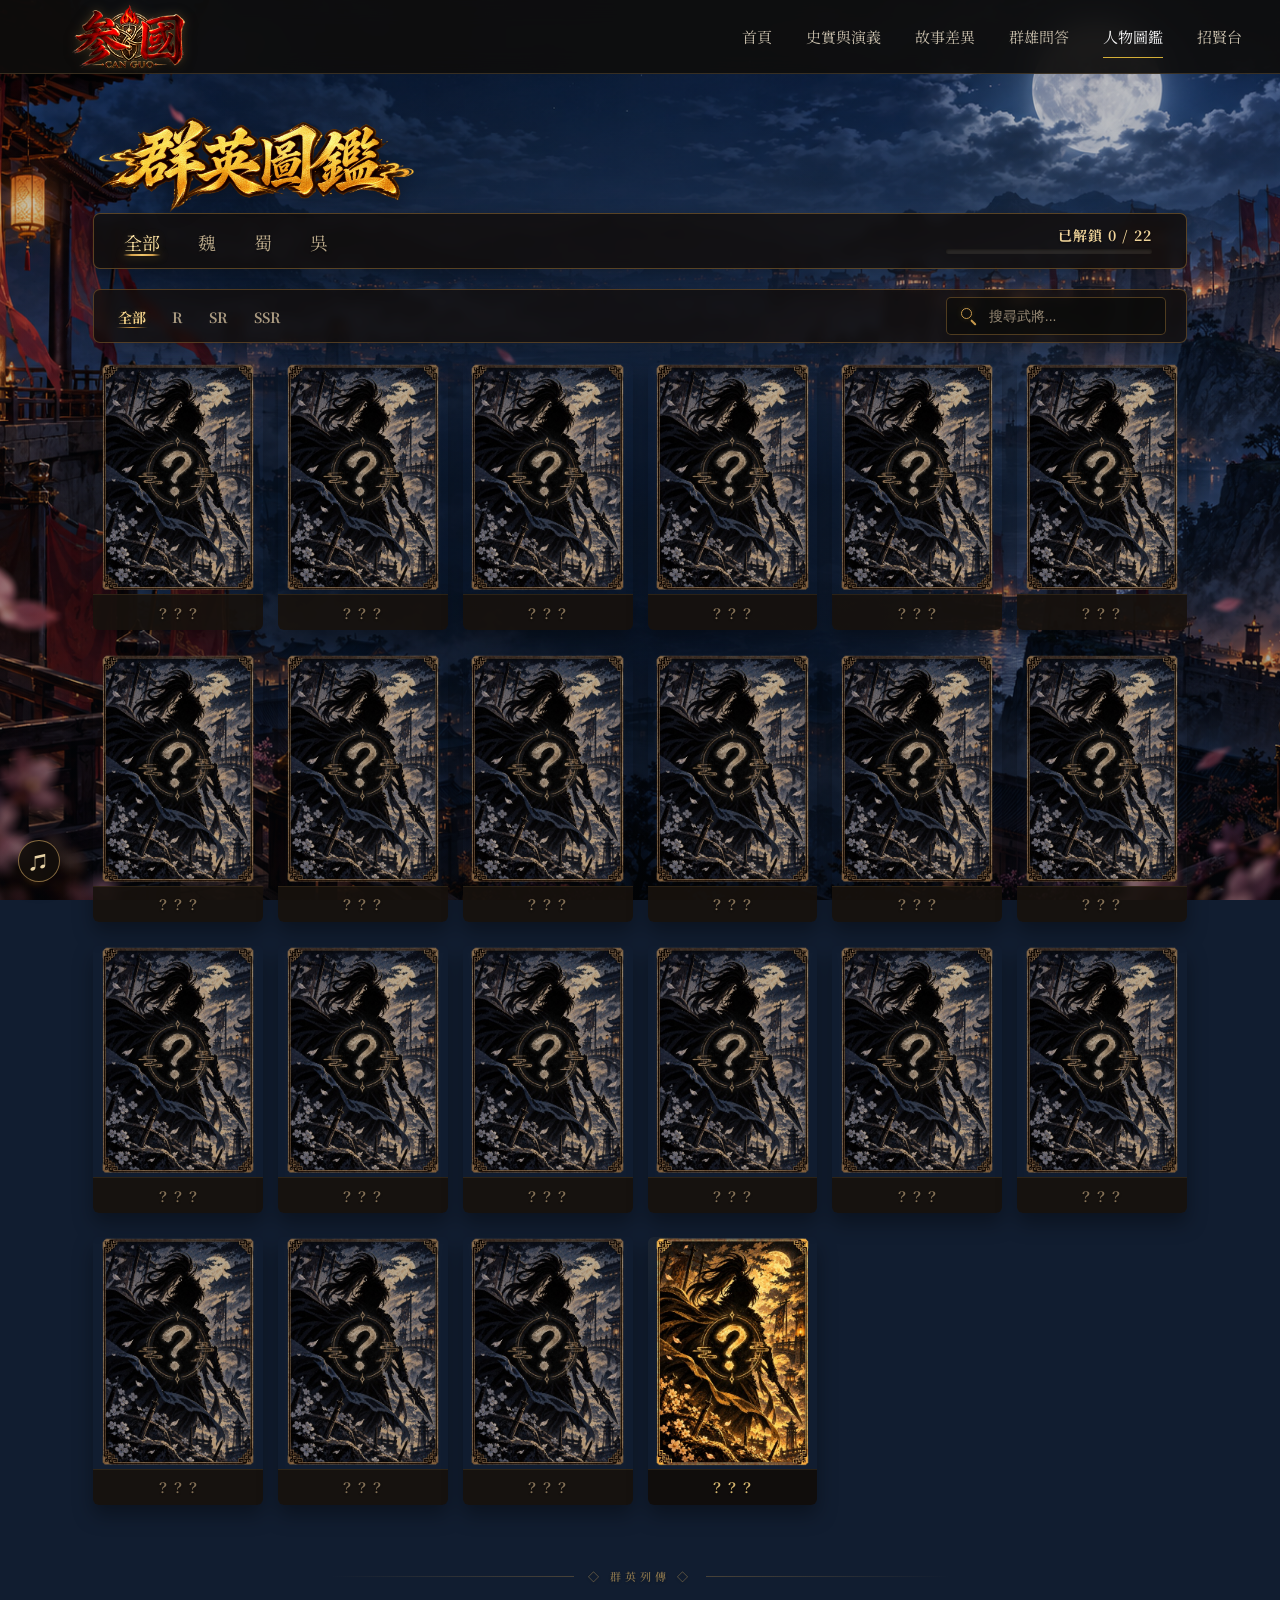
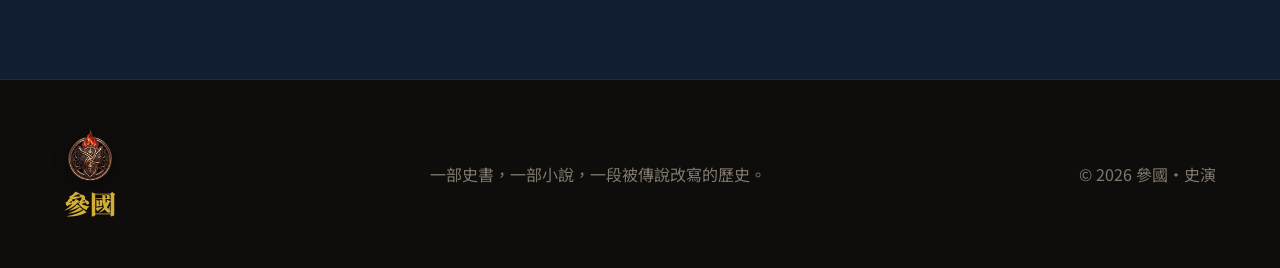
==== commit a4a53413: "website load update" ====
--- a/Card.html
+++ b/Card.html
@@ -25,7 +25,7 @@
     <div class="nav-container">
       <!-- Logo -->
       <a href="HomePage.html" class="logo">
-        <img src="images/1212.png" alt="參國・史演 Logo" class="logo-img">
+        <img src="images/1212.webp" alt="參國・史演 Logo" class="logo-img">
       </a>
       <!-- Navigation -->
       <nav class="nav-menu" id="primaryNav">
@@ -243,7 +243,7 @@
   <footer>
     <div class="footer-container">
       <div class="footer-logo">
-        <img src="images/logo1.png" alt="" class="footer-mark" aria-hidden="true">
+        <img src="images/logo1.webp" alt="" class="footer-mark" aria-hidden="true">
         參國
       </div>
       <p>
@@ -256,6 +256,7 @@
   </footer>
   <!-- 共用 JS -->
   <script src="js/main.js"></script>
+  <script src="js/report-preload.js" defer></script>
   <!-- =========================
        人物圖鑑資料與互動
   ========================== -->
--- a/css/HomePage.css
+++ b/css/HomePage.css
@@ -3869,3 +3869,23 @@
   }
 }
 
+/* ==========================================================
+   首頁錨點切齊修正｜只影響「開始探索 / 查看故事」
+   固定 Navbar：
+   - 桌機 / 平板：74px
+   - 手機 <= 700px：62px
+
+   不修改 section 高度、padding、背景、按鈕、動畫或 JS。
+========================================================== */
+.home-page #history,
+.home-page #stories {
+  scroll-margin-top: 74px;
+}
+
+@media (max-width: 700px) {
+  .home-page #history,
+  .home-page #stories {
+    scroll-margin-top: 62px;
+  }
+}
+
